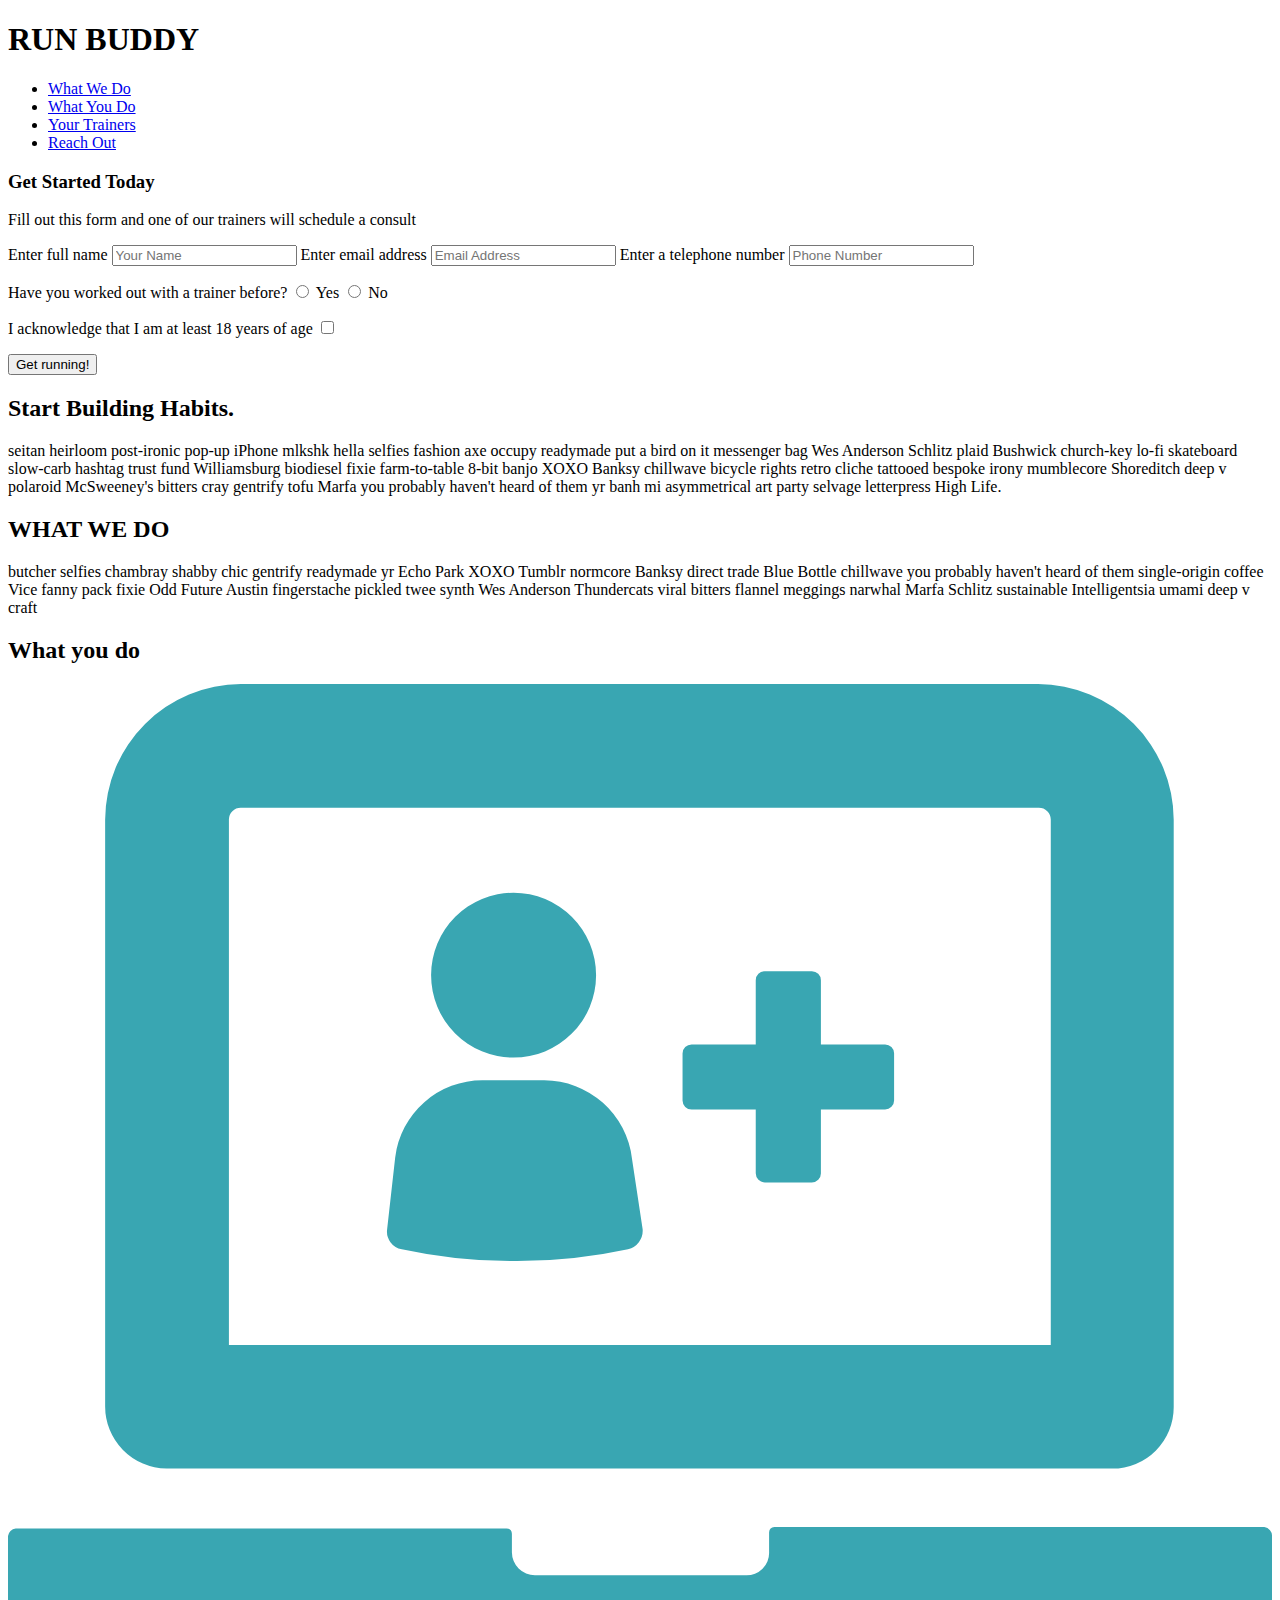
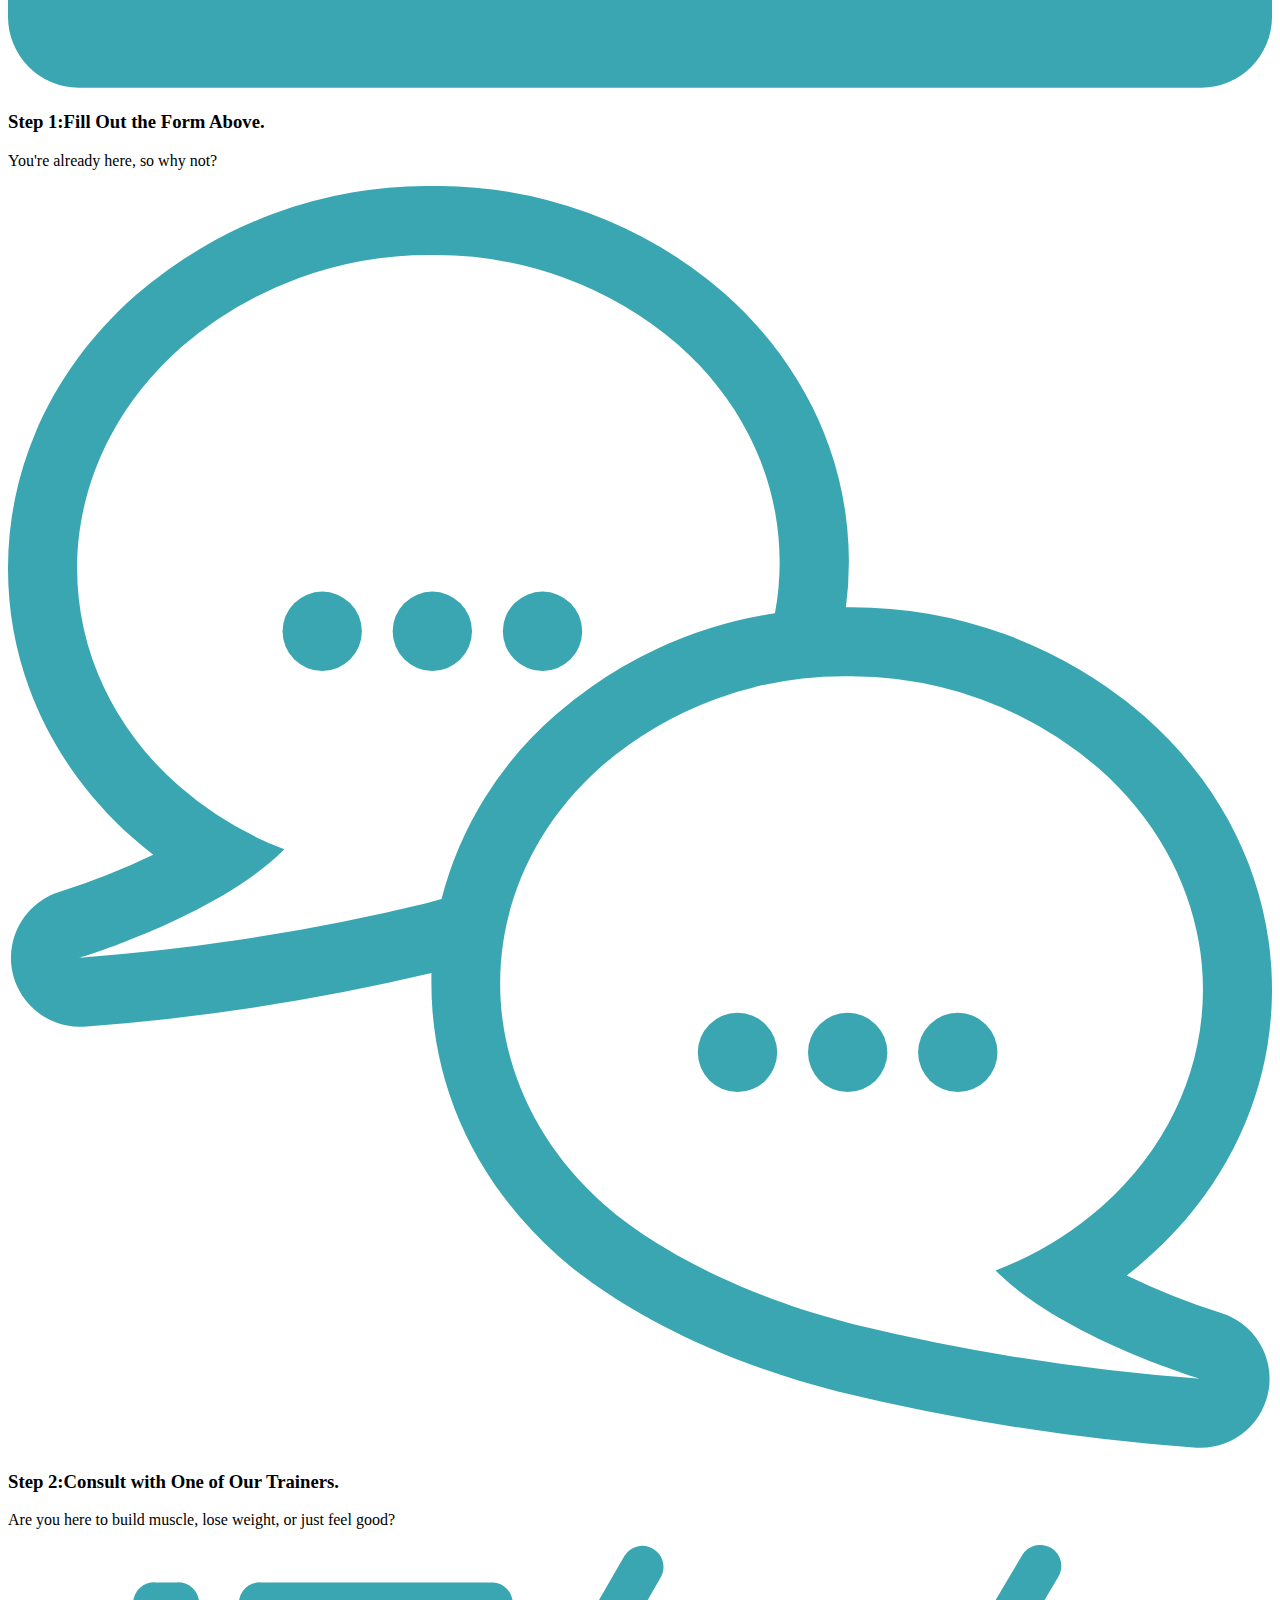
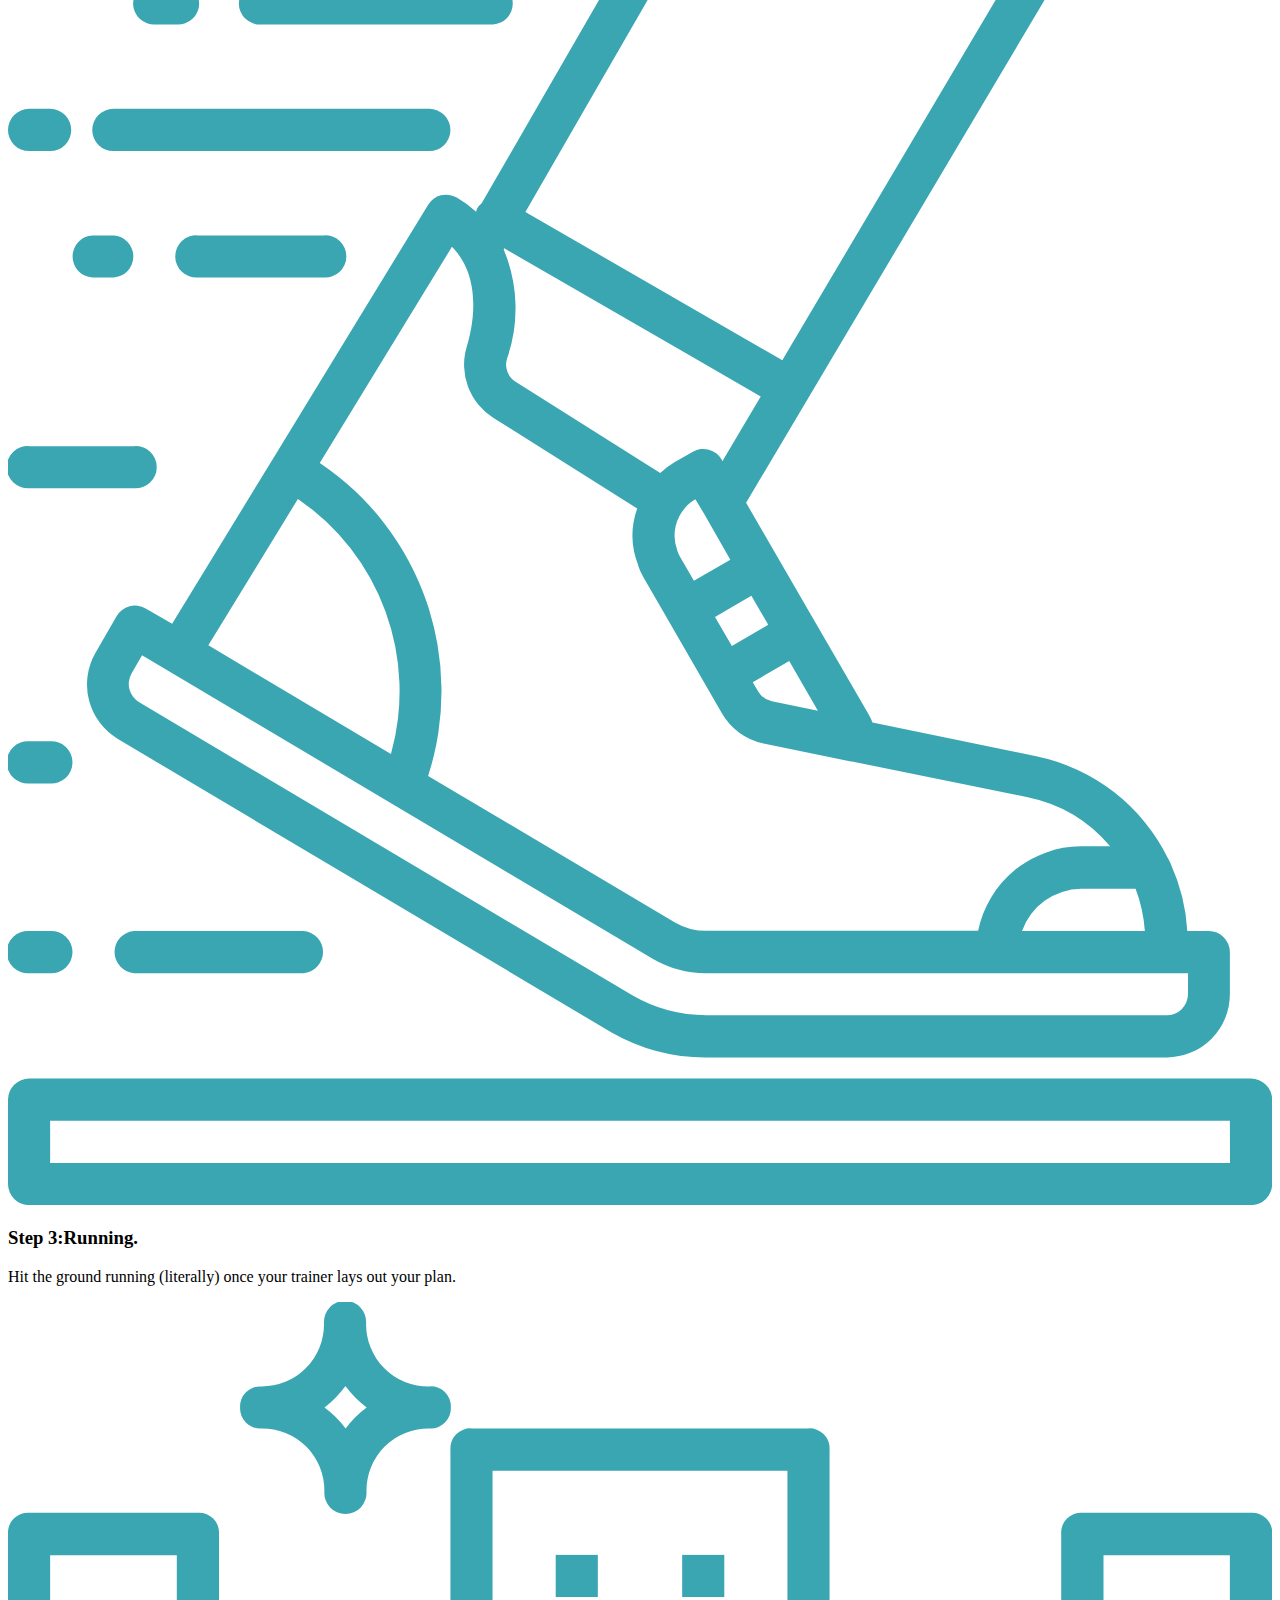
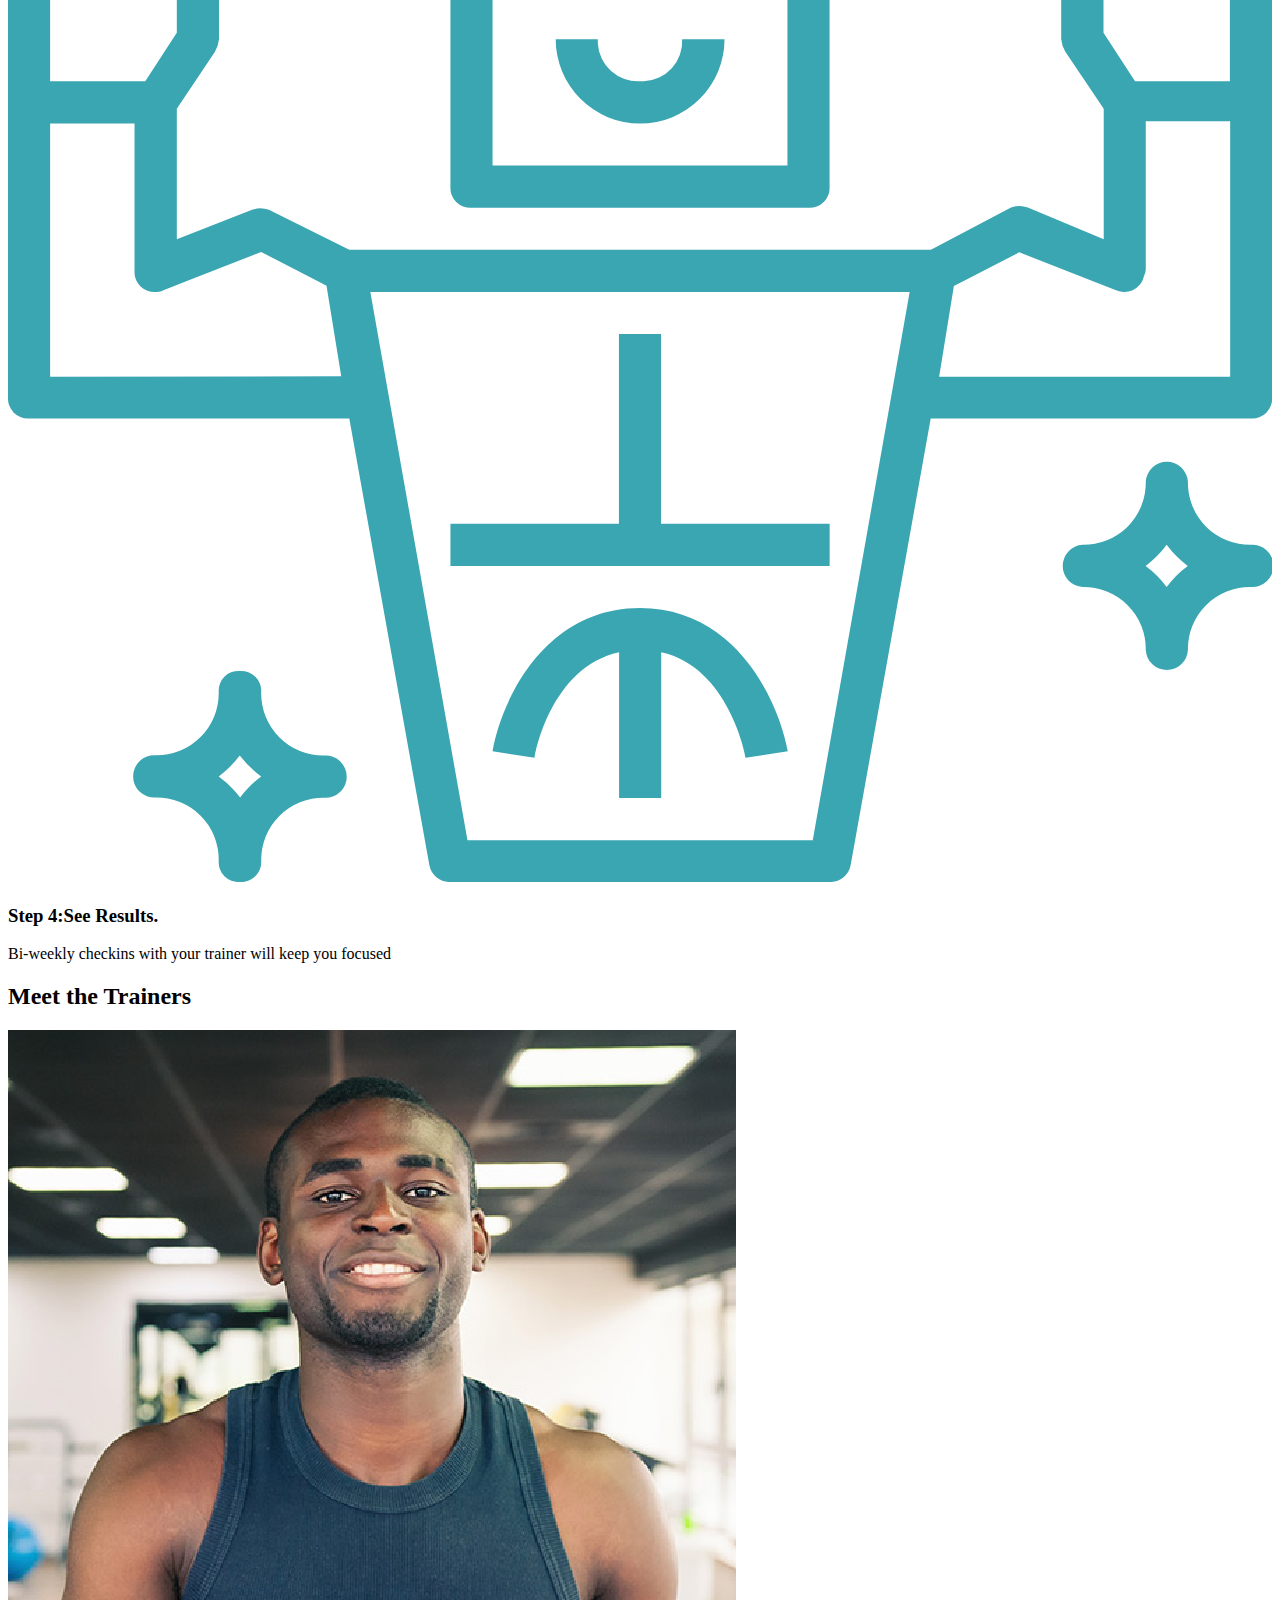
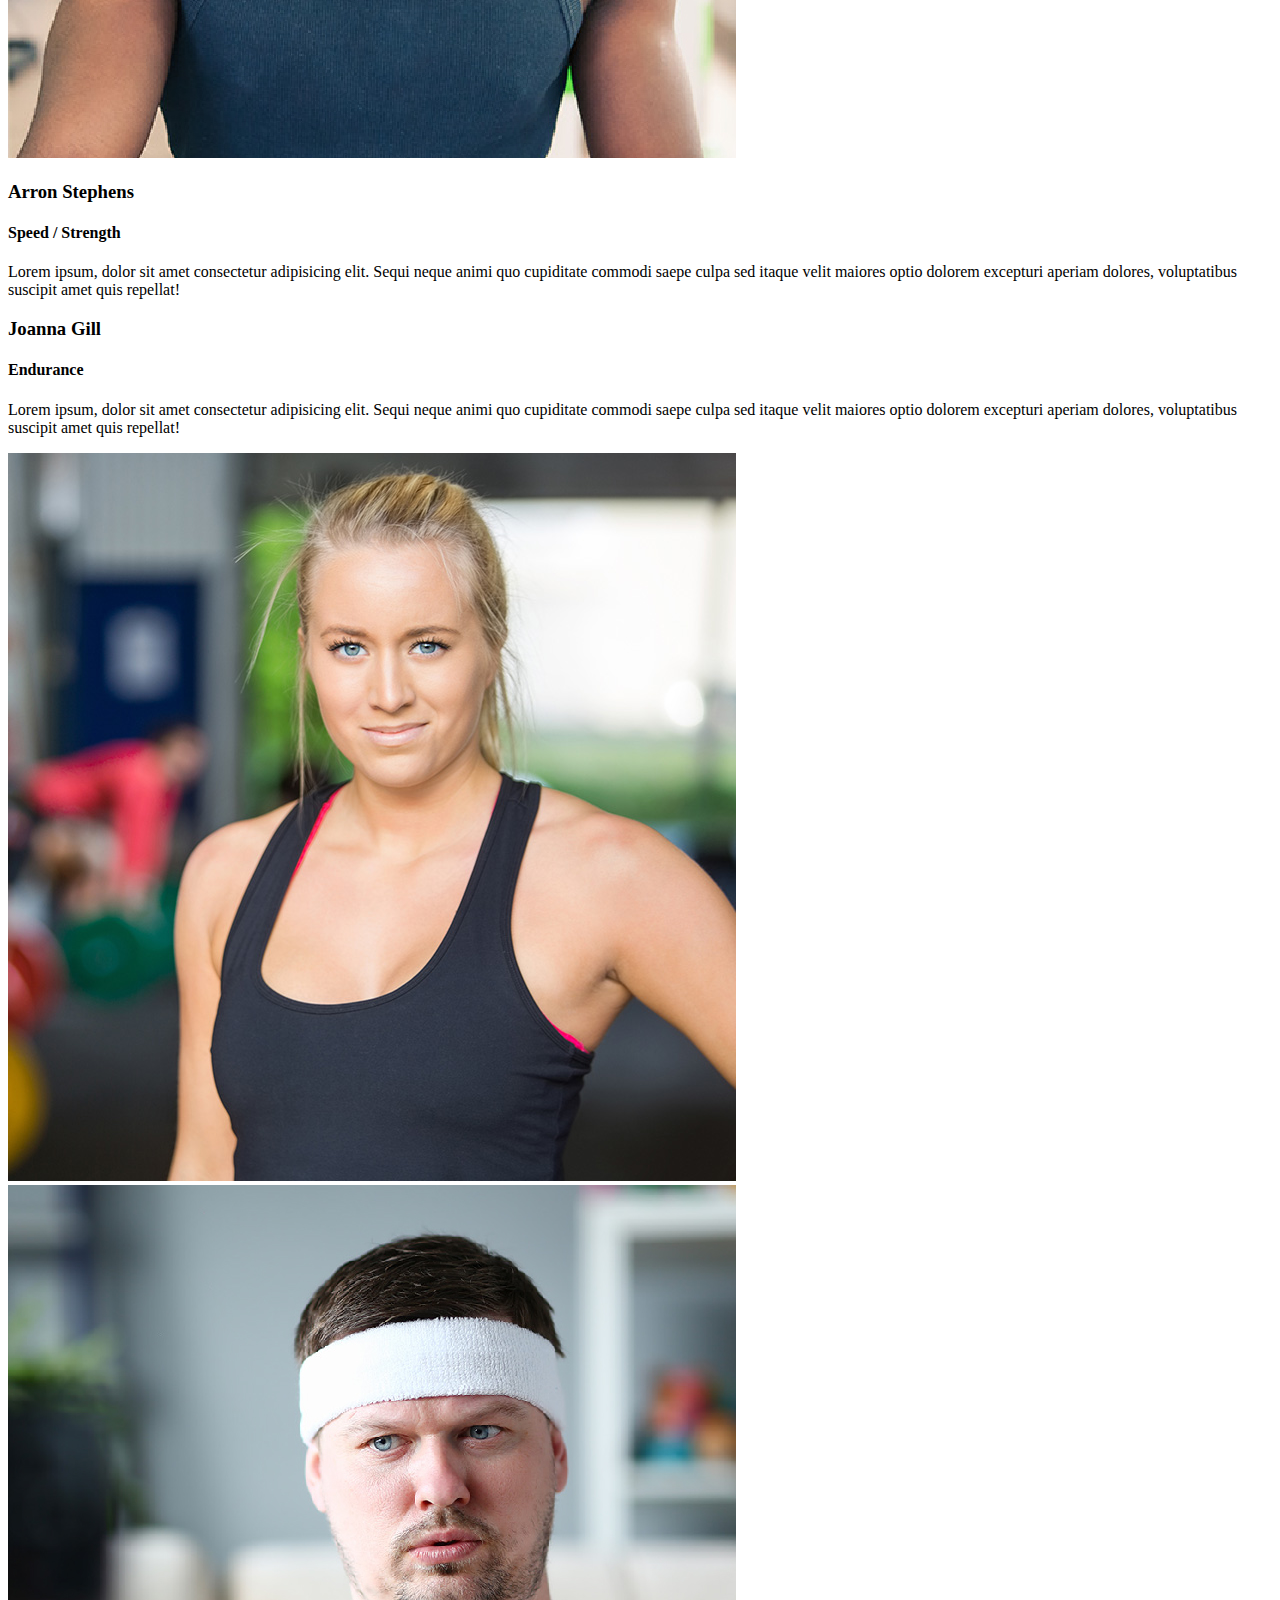
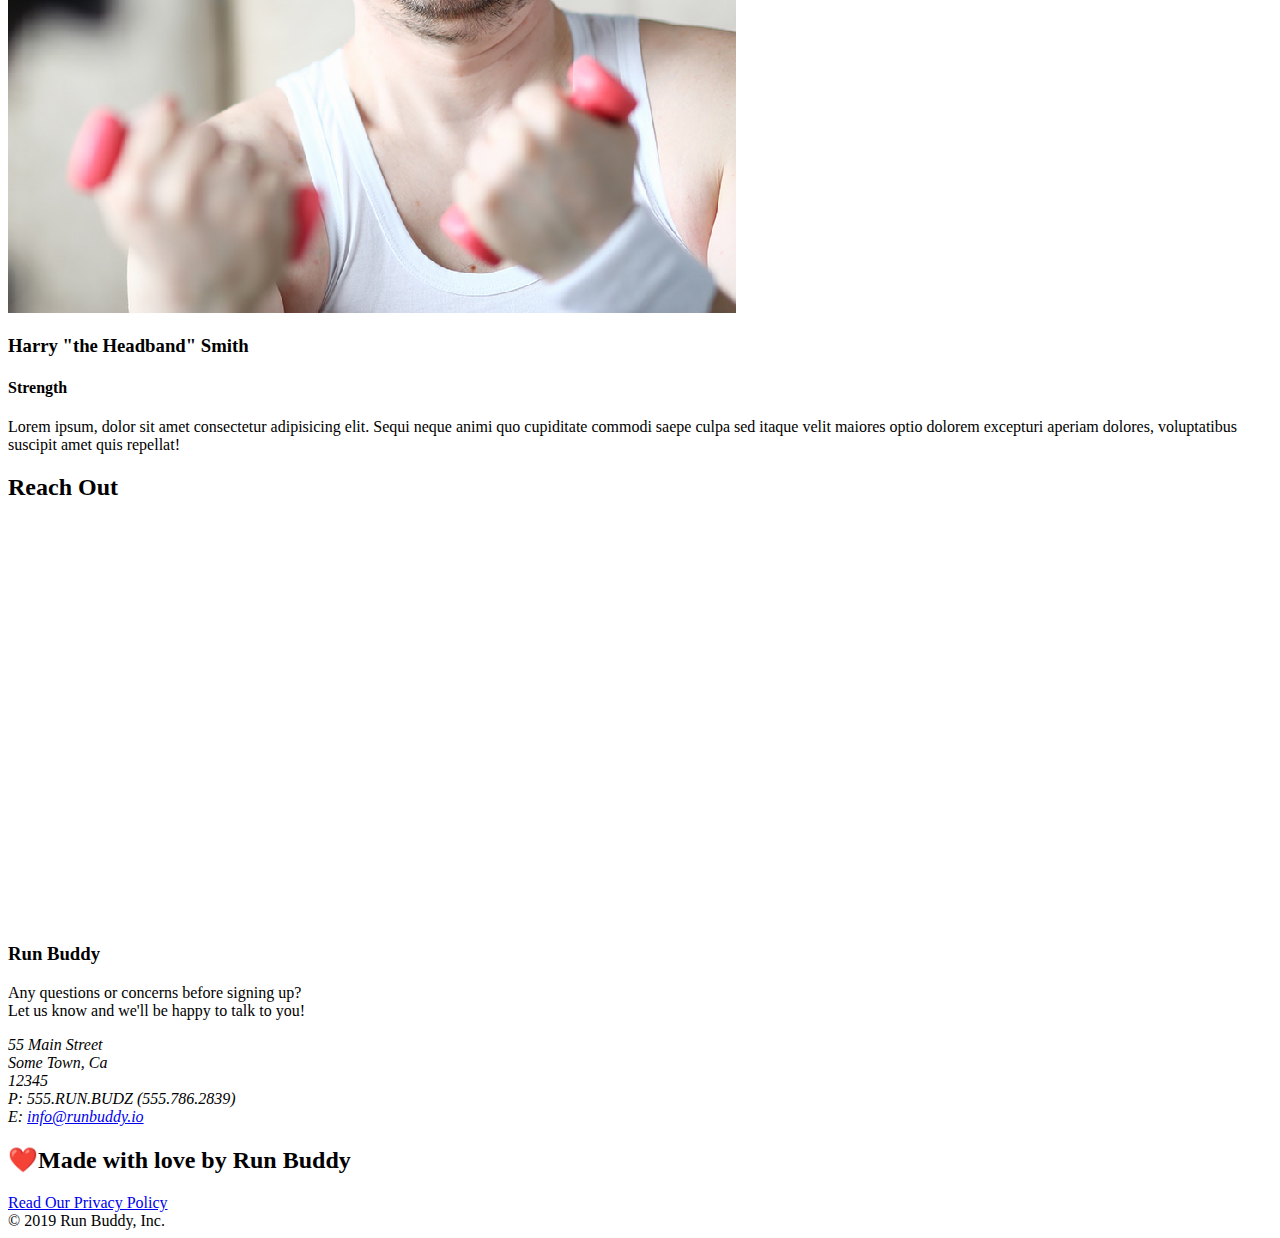
==== index.html @ 74cefae1 "add content to hero, replace image" ====
<!DOCTYPE html>
<html lang="en">
<head>
<meta charset="UTF-8"/>
<title>RUN BUDDY</title>

<link rel="stylesheet" href=/Users/alinguyen/Desktop/projects/run-buddy/assets/css/style.css>

</head>

<body>

<!--navigation-->
<header>
     <h1 a href="/">RUN BUDDY</a>
    
    </h1>

    <nav>
        <ul>
          <li>
            <a href="#what-we-do">What We Do</a>
          </li>
          <li>
            <a href="#what-you-do">What You Do</a>
          </li>
          <li>
            <a href="#your-trainers">Your Trainers</a>
          </li>
          <li>
            <a href="#reach-out">Reach Out</a>
          </li>
        </ul>
      </nav>

</header>
<!--end navigation-->

<!--hero/jumbotron-->
<section class="hero">
    <div class="hero-form">
        <h3>Get Started Today</h3>
        <p>Fill out this form and one of our trainers will schedule a consult</p>
        <!--Add form element-->
        <form>
            <label for="name">Enter full name</label>
            <input type="text" placeholder="Your Name" name="name" id="name" class="form-input">

            <label for="email">Enter email address</label>
            <input type="email" placeholder="Email Address" name="email" id="email" class="form-input">
            
            <label for="phone">Enter a telephone number</label>
            <input type="tel" placeholder="Phone Number" name="phone" id="phone" class="form-input">

        <p>
            Have you worked out with a trainer before?
            <input type="radio" name="trainer-confirm" id="trainer-yes"/>
            <label for="trainer-yes">Yes</label>
            <input type="radio" name="trainer-confirm" id="trainer-no">
            <label for="trainer-no">No</label>
        </p>

        <p>
            <label for="checkbox">I acknowledge that I am at least 18 years of age </label>
            <input type="checkbox" name= "age-confirm" id="checkbox"/>

        </p>

        <button type="submit">
            Get running!
         </button>

        </form>
    </div>

    <div class="hero-cta">
      <h2>Start Building Habits.</h2>
      <p>
        seitan heirloom post-ironic pop-up iPhone mlkshk hella selfies fashion axe occupy readymade put a bird on it
        messenger bag Wes Anderson Schlitz plaid Bushwick church-key lo-fi skateboard slow-carb hashtag trust fund
        Williamsburg biodiesel fixie farm-to-table 8-bit banjo XOXO Banksy chillwave bicycle rights retro cliche
        tattooed bespoke irony mumblecore Shoreditch deep v polaroid McSweeney's bitters cray gentrify tofu Marfa you
        probably haven't heard of them yr banh mi asymmetrical art party selvage letterpress High Life. 
      </p>
    </div>
</section>

<!--what we do section-->
<section id="what-we-do" class="intro">
    <h2 class="section-title primary-border"> WHAT WE DO</h2>
    <p>
        butcher selfies chambray shabby chic gentrify readymade yr Echo Park XOXO Tumblr normcore Banksy direct trade Blue Bottle chillwave you probably haven't heard of them single-origin coffee Vice fanny pack fixie Odd Future Austin fingerstache pickled twee synth Wes Anderson Thundercats viral bitters flannel meggings narwhal Marfa Schlitz sustainable Intelligentsia umami deep v craft
    </p>
 </section>


<!--what you do section-->
<section id="what-you-do" class="steps">
    <h2 class="section-title secondary border">What you do</h2>

    <div>
        <img src="./assets/images/step-1.svg" alt=""/>
        <h3>Step 1:<span>Fill Out the Form Above.</span></h3>
        <p>You're already here, so why not?</p>
      </div>
    
      <div>
          <img src="./assets/images/step-2.svg" alt=""/>
        <h3>Step 2:<span>Consult with One of Our Trainers.</span></h3>
        <p>Are you here to build muscle, lose weight, or just feel good?</p>
      </div>
    
      <div>
          <img src="./assets/images/step-3.svg" alt=""/>
        <h3>Step 3:<span>Running.</span></h3>
        <p>Hit the ground running (literally) once your trainer lays out your plan.</p>
      </div>
    
      <div>
          <img src="./assets/images/step-4.svg" alt=""/>
        <h3>Step 4:<span>See Results.</span></h3>
        <p>Bi-weekly checkins with your trainer will keep you focused</p>
      </div>

</section>



<!--Meet the trainers section-->
<section id="your-trainers" class="trainers">
    <h2 class="section-title primary-border">
        Meet the Trainers
    </h2>

    <article class="trainer">
        <img src="./assets/images/trainer-1.jpg" alt="Arron Stephens in his workout clothes, ready to pump iron" />
        <div class="trainer-bio text-left">
            <h3>Arron Stephens</h3>
            <h4>Speed / Strength</h4>
            <p>Lorem ipsum, dolor sit amet consectetur adipisicing elit. Sequi neque animi quo cupiditate commodi saepe culpa sed itaque velit maiores optio dolorem excepturi aperiam dolores, voluptatibus suscipit amet quis repellat!</p>
          </div>
    <!-- second trainer bio -->
<article class="trainer">
    <div class="trainer-bio text-right">
      <h3>Joanna Gill</h3>
      <h4>Endurance</h4>
      <p>
        Lorem ipsum, dolor sit amet consectetur adipisicing elit. Sequi neque animi quo cupiditate commodi saepe culpa sed
        itaque velit maiores optio dolorem excepturi aperiam dolores, voluptatibus suscipit amet quis repellat!
      </p>
    </div>
    <img src="./assets/images/trainer-2.jpg" alt="Joanna Gill cooling off after a workout" />
  </article>
  
  <!-- third trainer bio -->
  <article class="trainer">
    <img src="./assets/images/trainer-3.jpg" alt="Harry Smith wearing a headband and lifting comically small pink weights" />
    <div class="trainer-bio text-left">
      <h3>Harry "the Headband" Smith</h3>
      <h4>Strength</h4>
      <p>
        Lorem ipsum, dolor sit amet consectetur adipisicing elit. Sequi neque animi quo cupiditate commodi saepe culpa sed
        itaque velit maiores optio dolorem excepturi aperiam dolores, voluptatibus suscipit amet quis repellat!
      </p>
    </div>
  </article>


</section>



<!--reach out section -->
<section id="reach-out" class="contact">
    <h2 class="section-title secondary-border">
      Reach Out
    </h2>
    
   <div class="contact-info">
    <iframe
    src="https://www.google.com/maps/embed?pb=!1m14!1m12!1m3!1d12182.30520634488!2d-74.0652613!3d40.2407219!2m3!1f0!2f0!3f0!3m2!1i1024!2i768!4f13.1!5e0!3m2!1sen!2sus!4v1561060983193!5m2!1sen!2sus"
    frameborder="0"
    height="400"
    width="400"
    style="border:0"
    allowfullscreen
  >
  </iframe>


   </div>

   <div>
    <h3>Run Buddy</h3>
    <p>
      Any questions or concerns before signing up?
      <br />
      Let us know and we'll be happy to talk to you!
    </p>
    <address>
      55 Main Street <br/>
      Some Town, Ca <br/>
      12345<br />
      P: 555.RUN.BUDZ (555.786.2839)<br/>
      E: <a href="mailto:info@runbuddy.io">info@runbuddy.io</a>
    </address>
  </div>
</section>



<!--footer-->
<footer>
    <h2>❤️Made with love by Run Buddy</h2>
    <div>
        <a href="#">Read Our Privacy Policy</a><br />
        &copy; 2019 Run Buddy, Inc.
    </div>
</footer>

<!--footer end-->
</body>

</html>
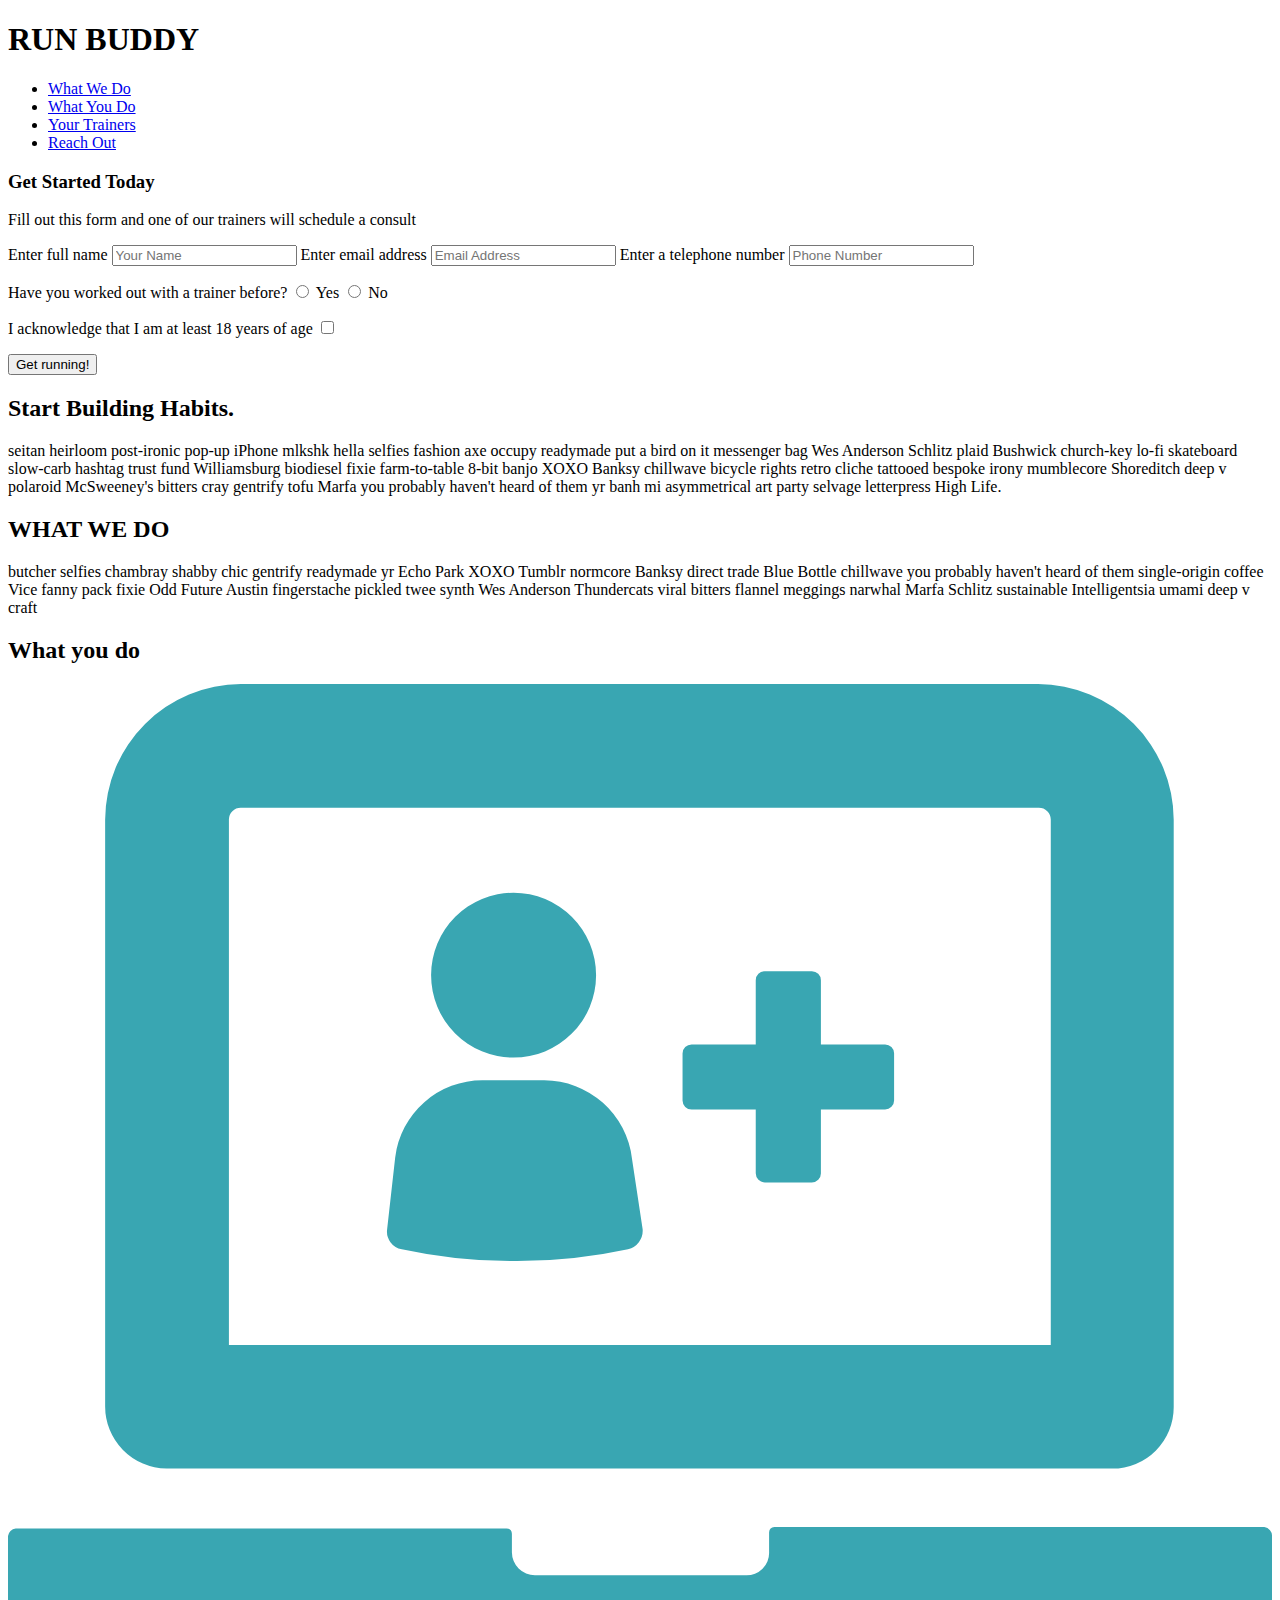
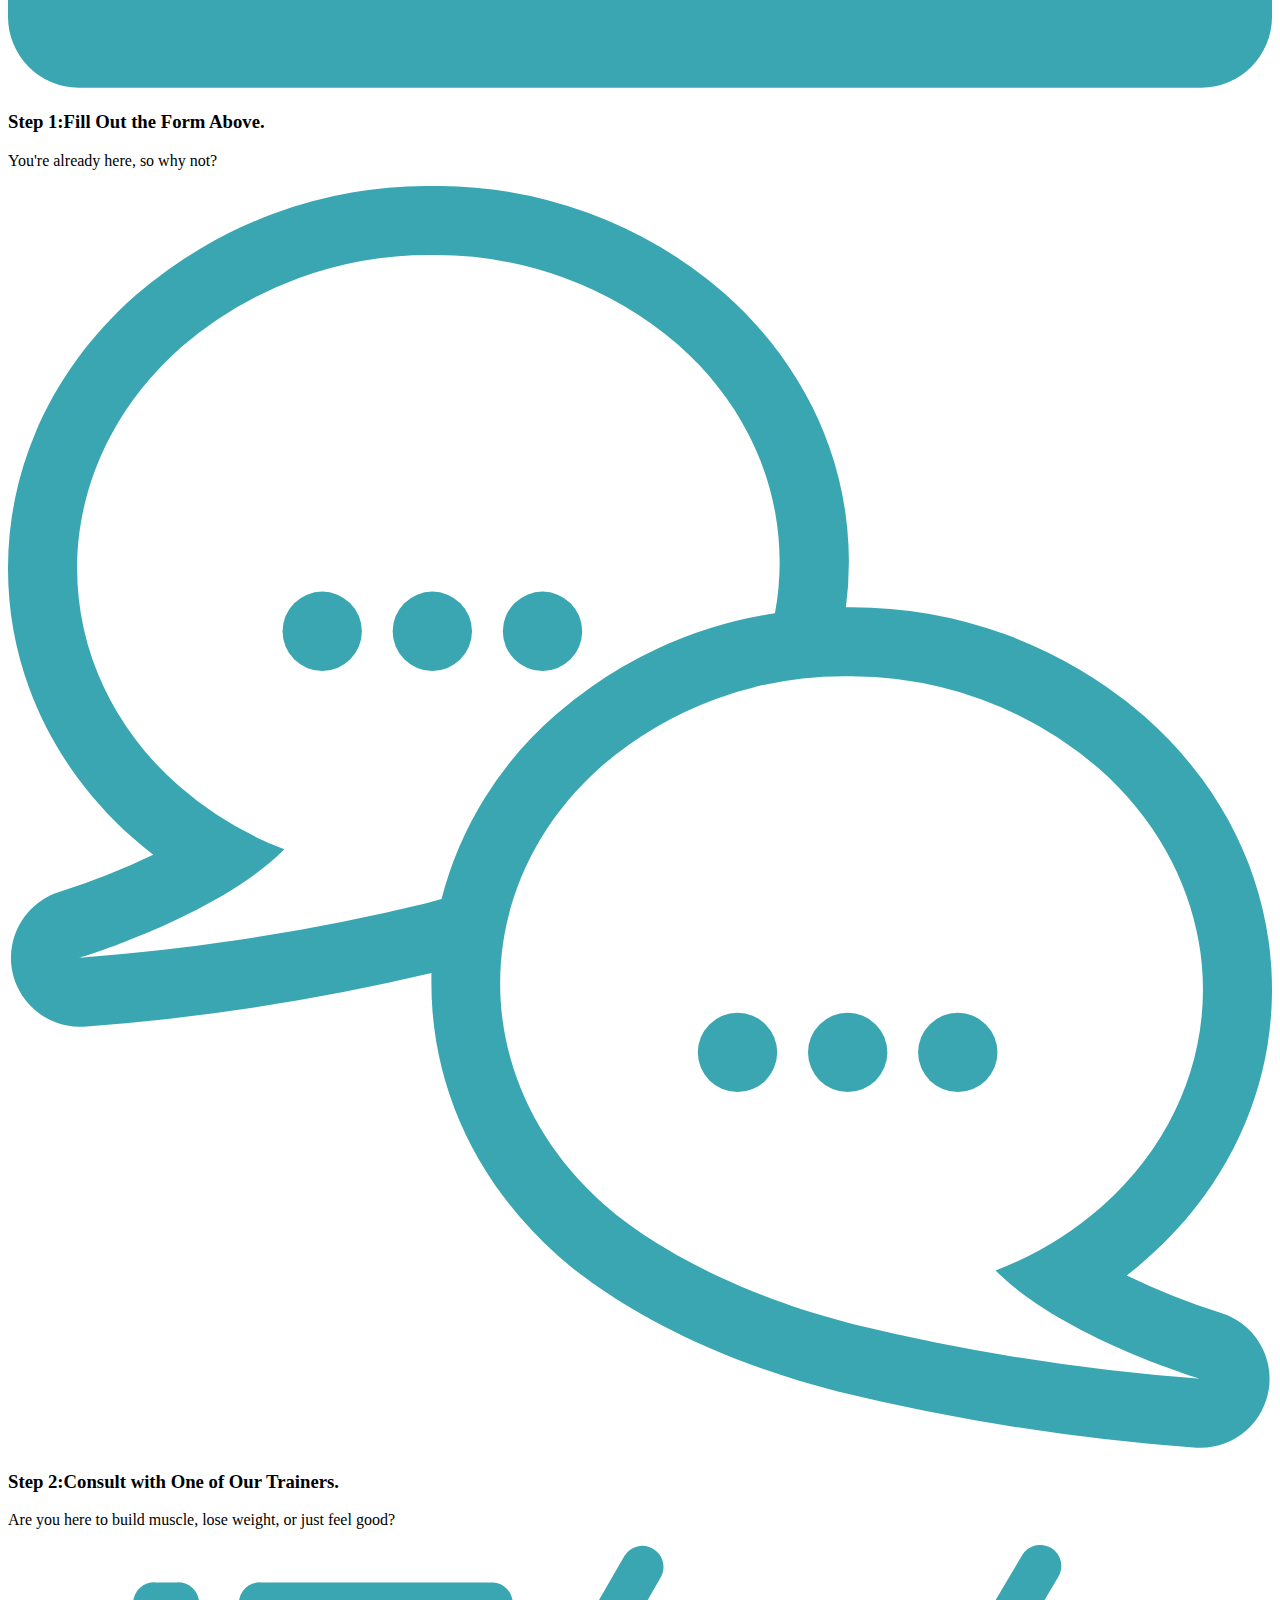
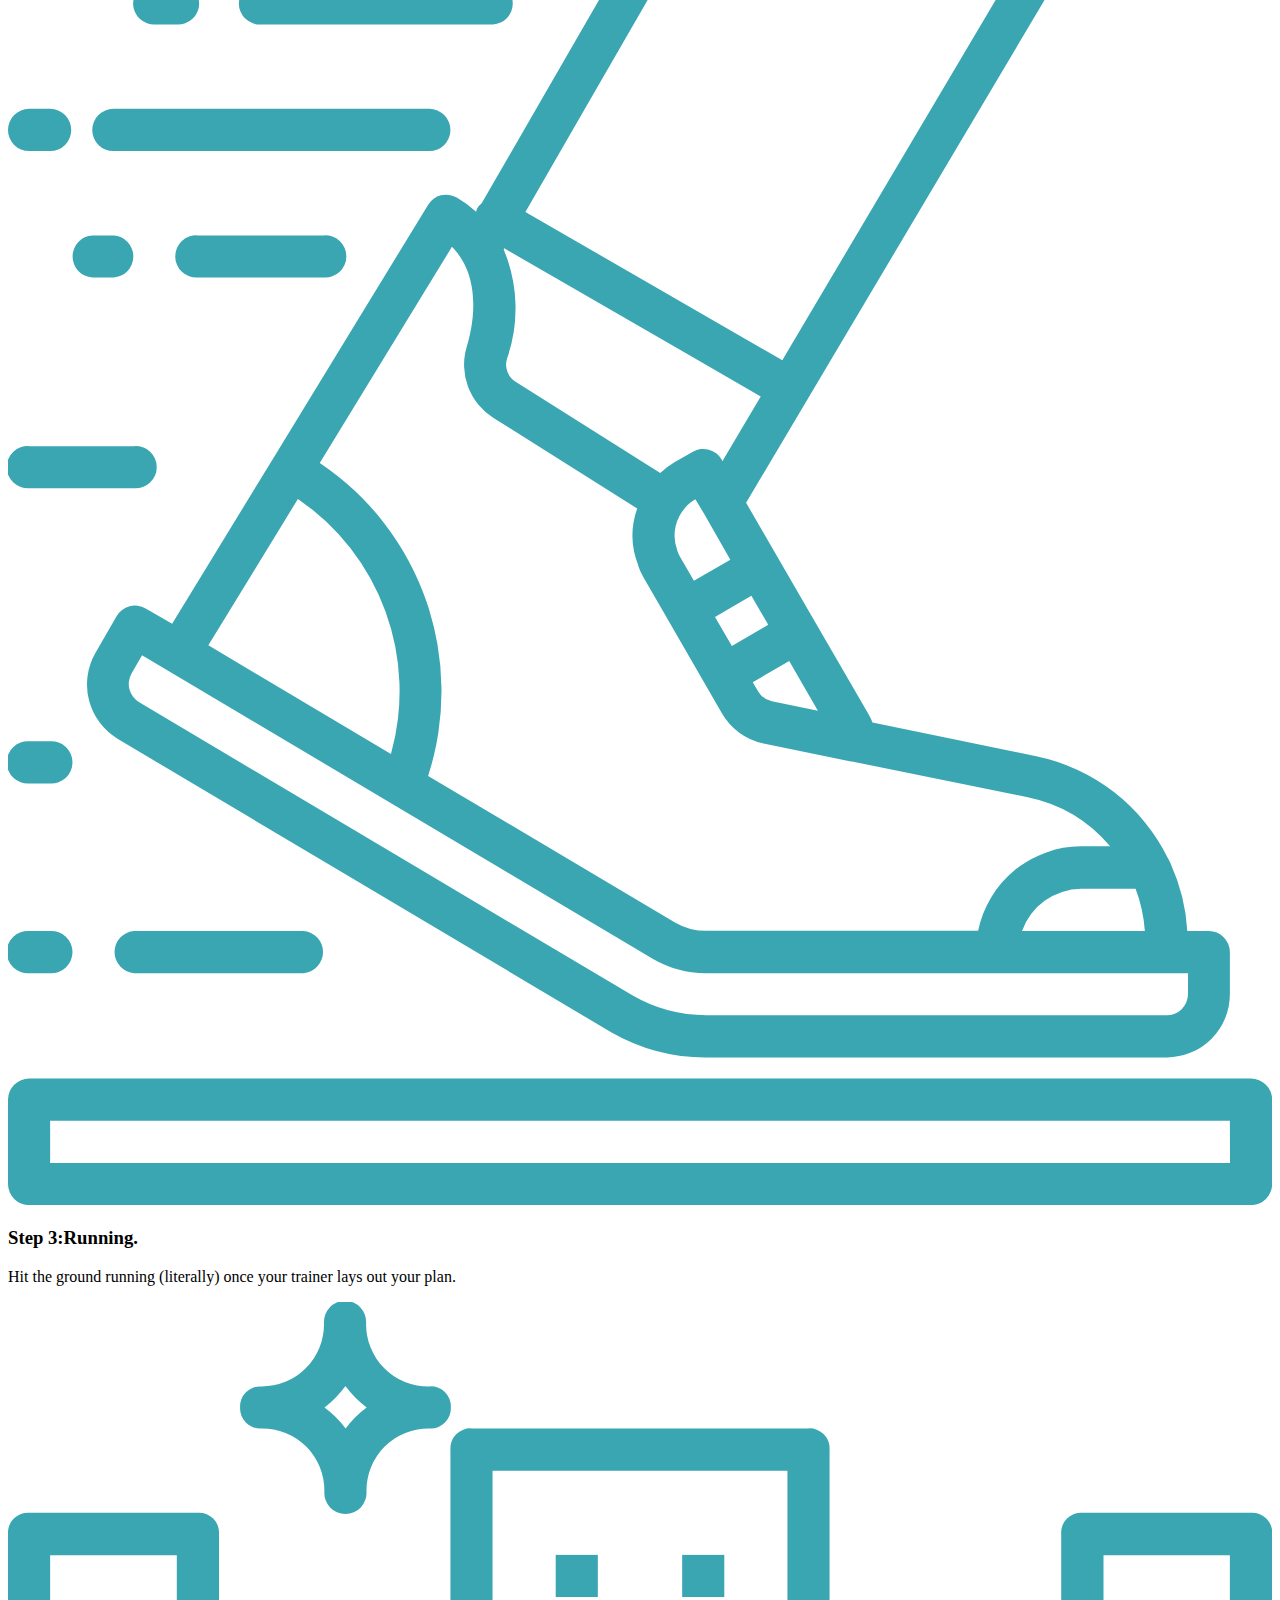
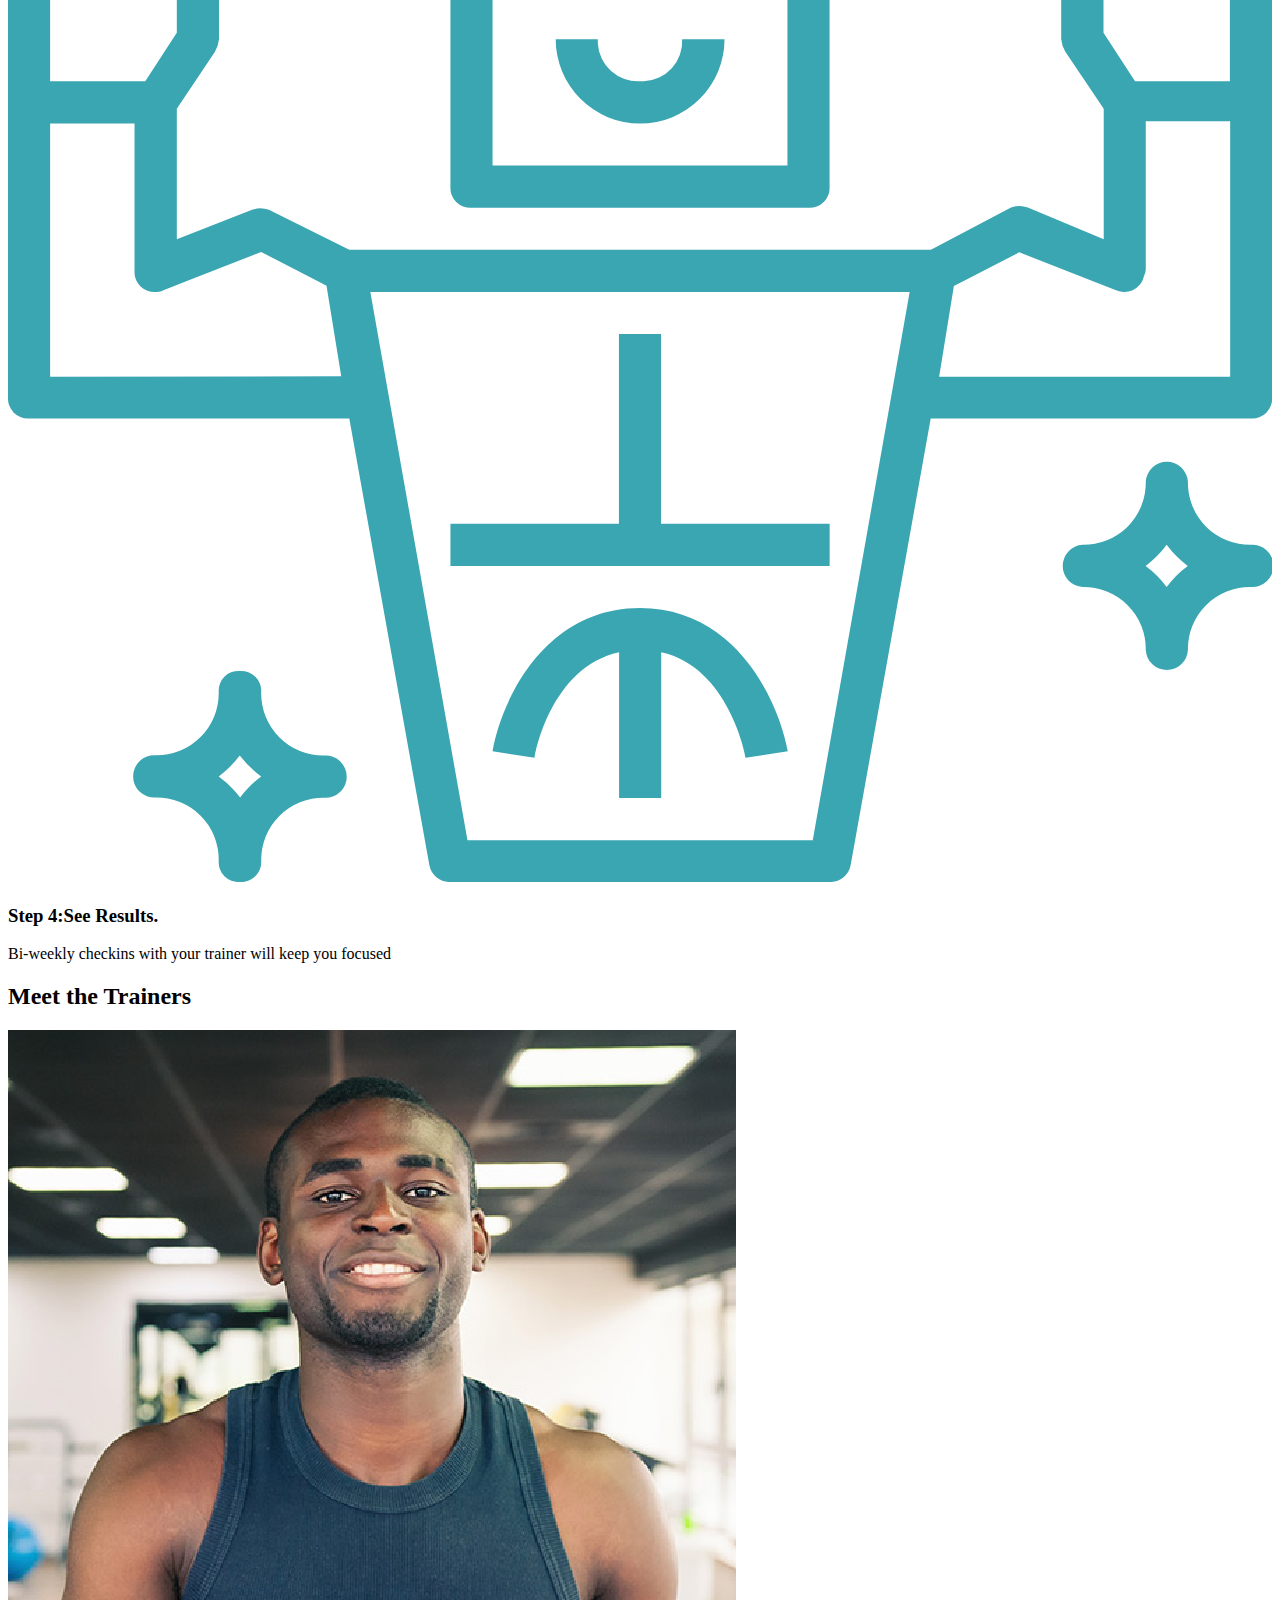
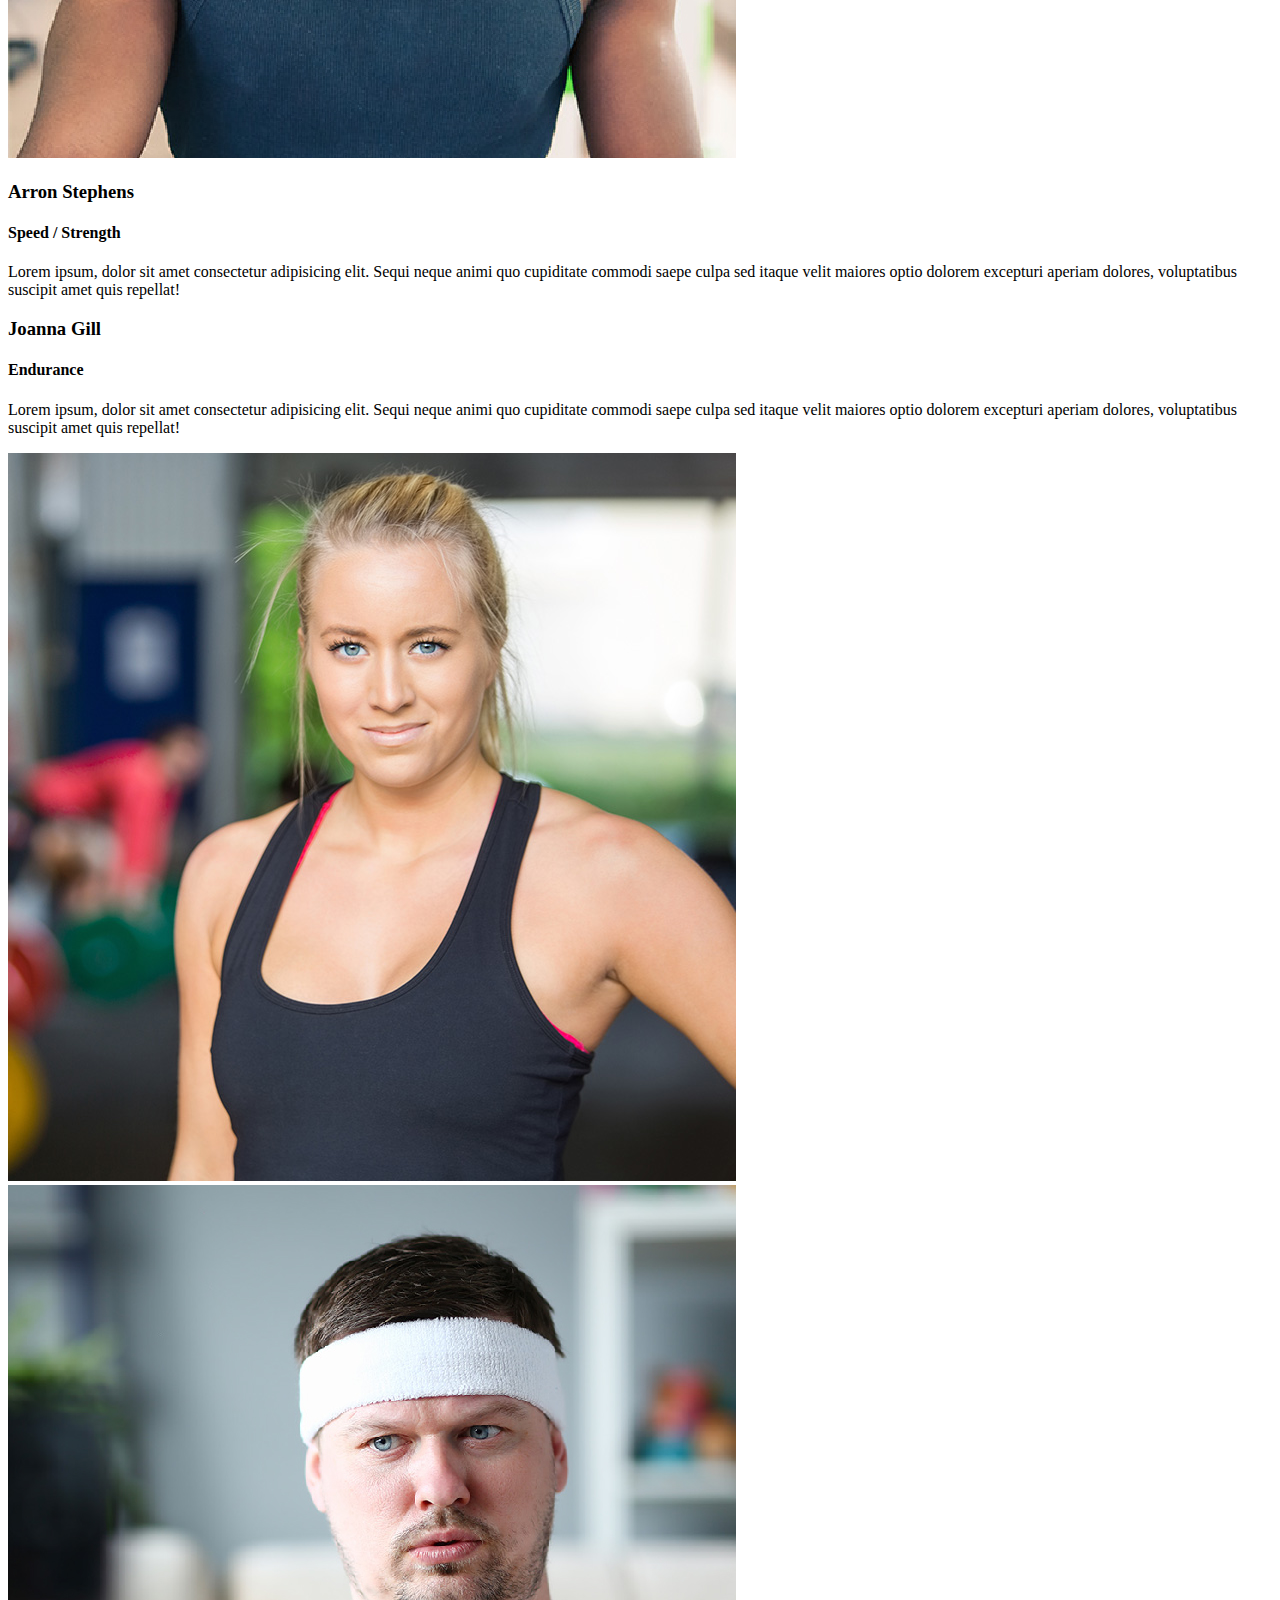
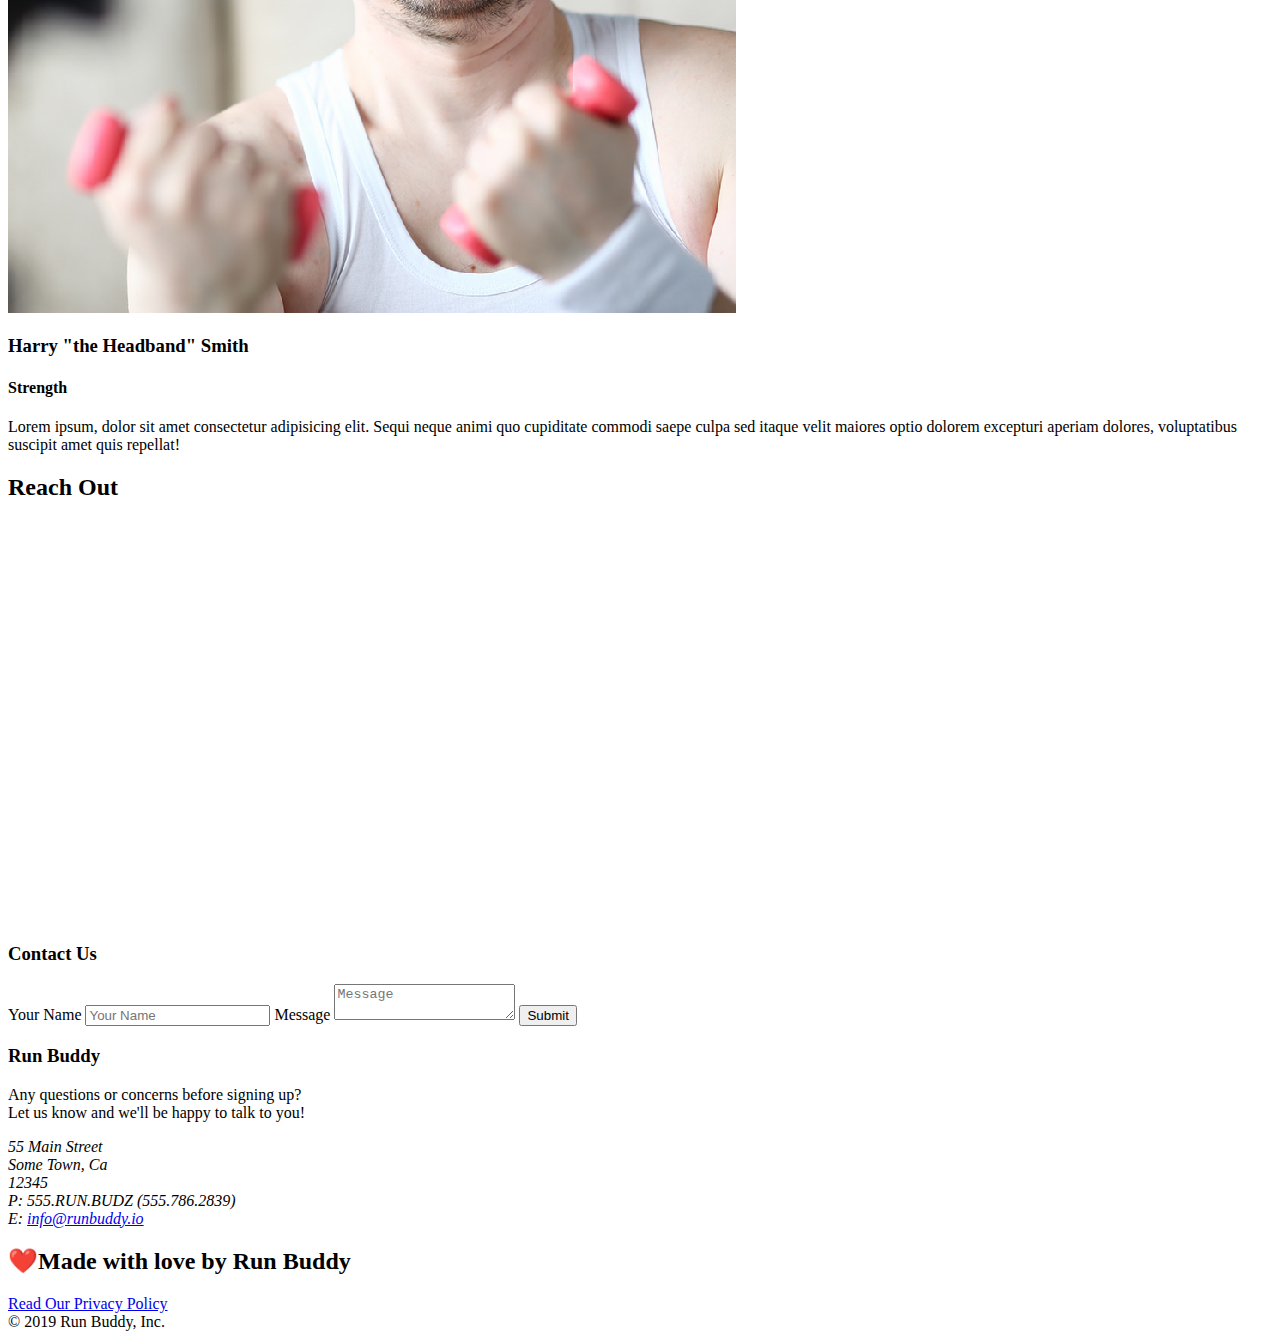
==== commit 47f9e86b: "add contact form" ====
--- a/index.html
+++ b/index.html
@@ -186,7 +186,18 @@
     allowfullscreen
   >
   </iframe>
-
+  <div class="contact-form">
+    <h3>Contact Us</h3>
+    <form>
+      <label for="contact-name">Your Name</label>
+      <input type="text" id="contact-name" placeholder="Your Name" />
+  
+      <label for="contact-message">Message</label>
+      <textarea id="contact-message" placeholder="Message"></textarea>
+  
+      <button type="submit">Submit</button>
+    </form>
+  </div>
 
    </div>
 
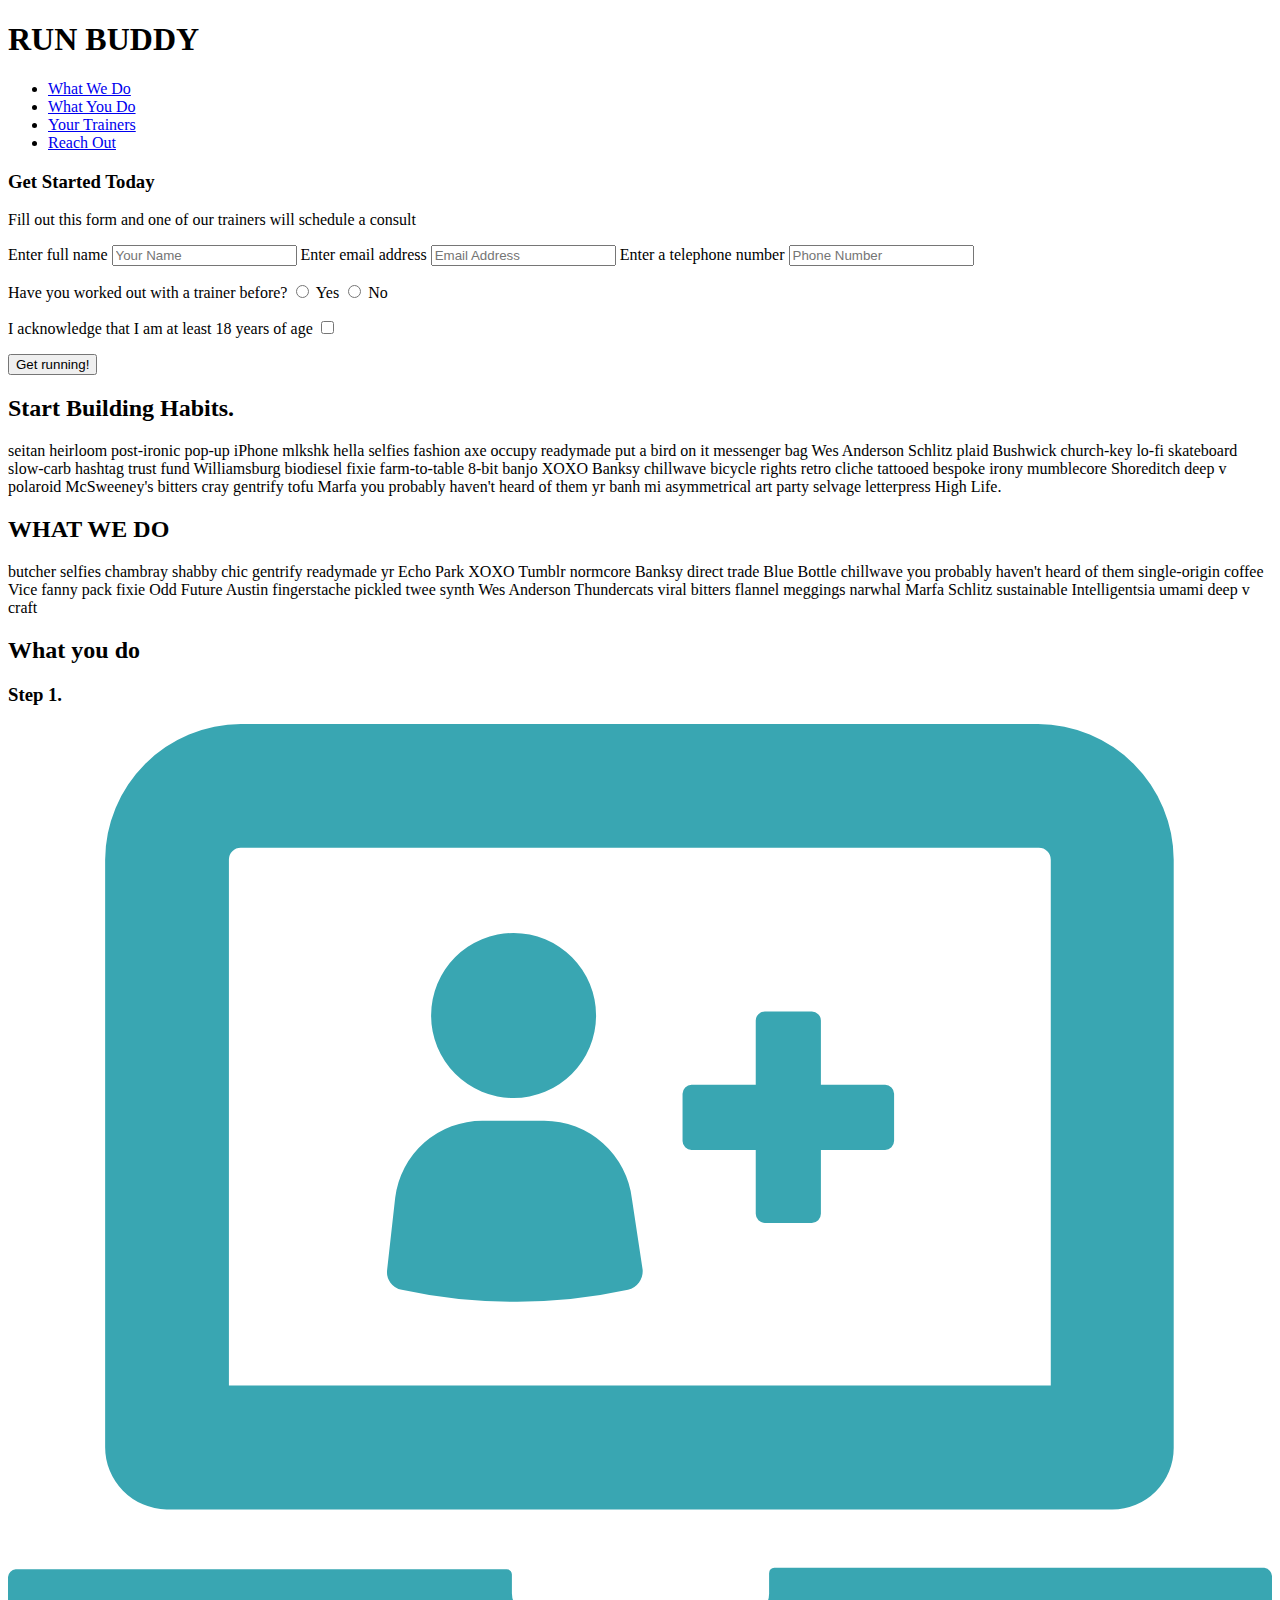
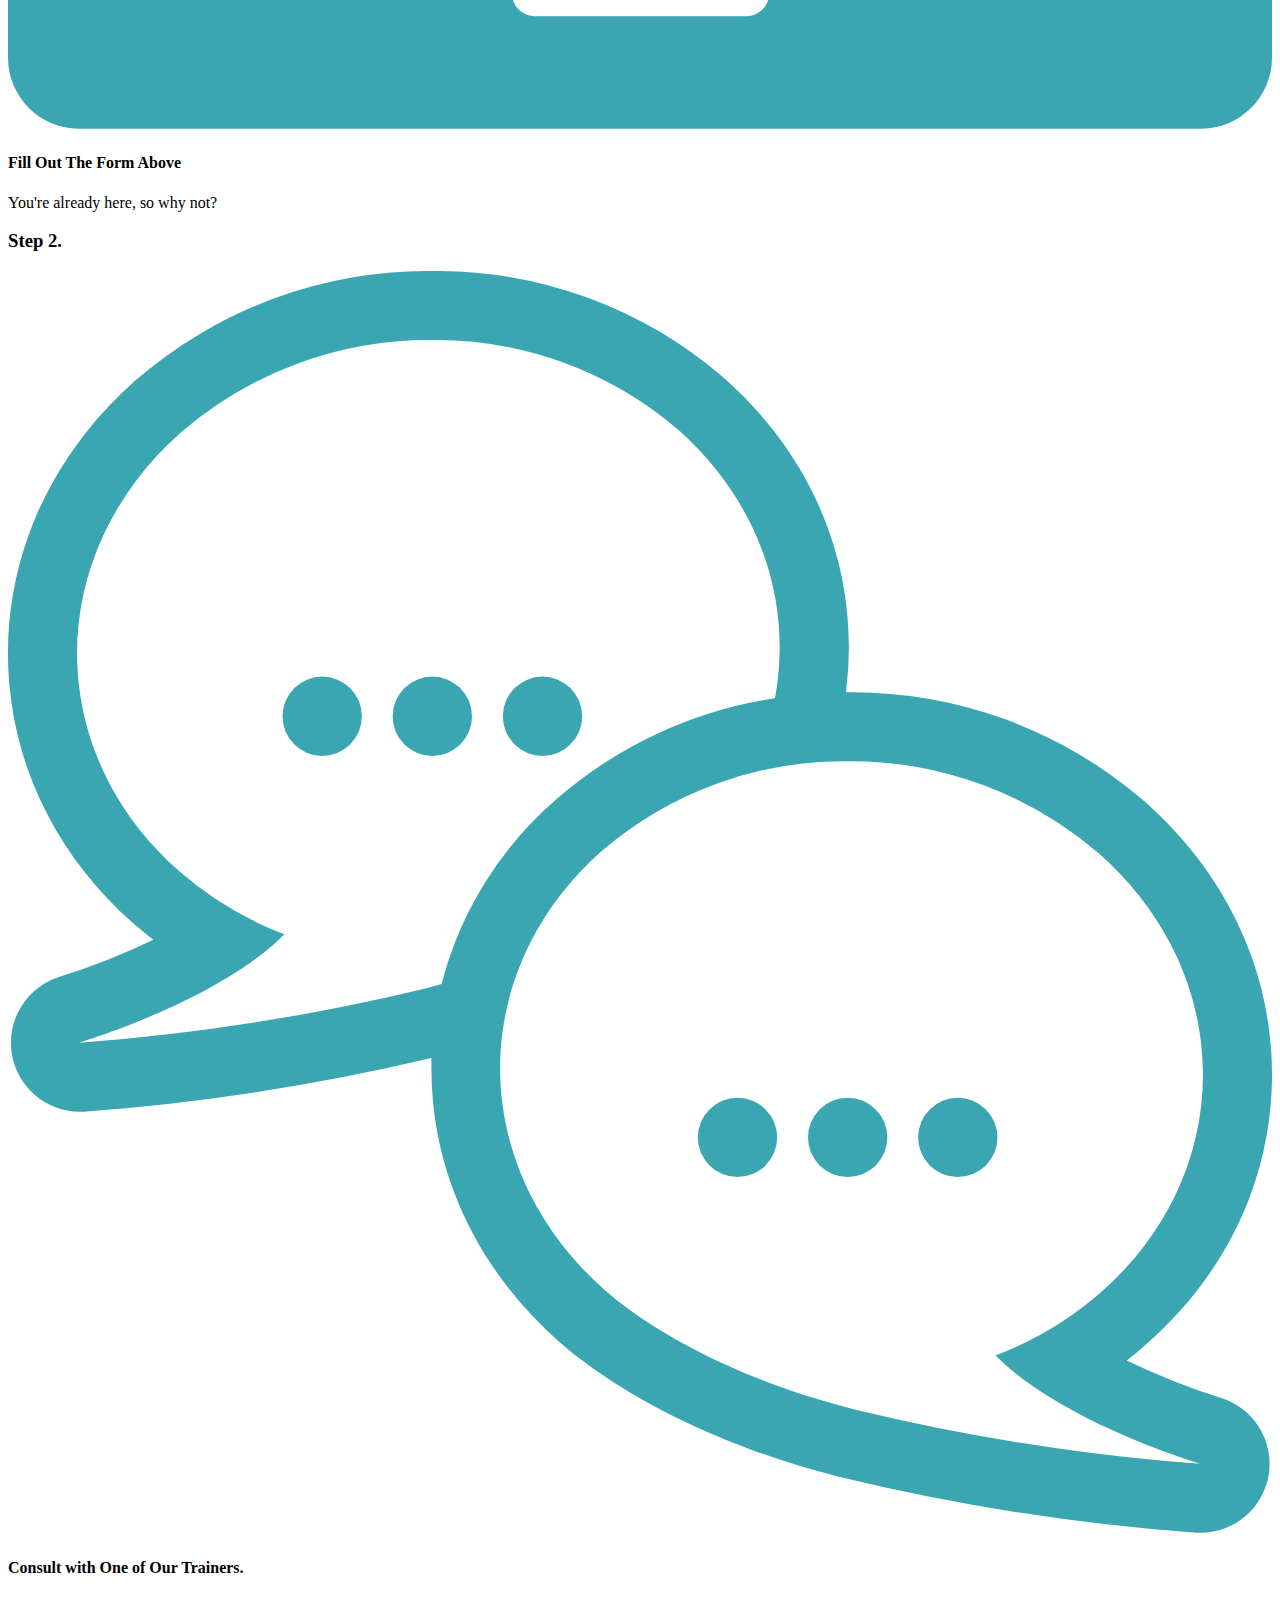
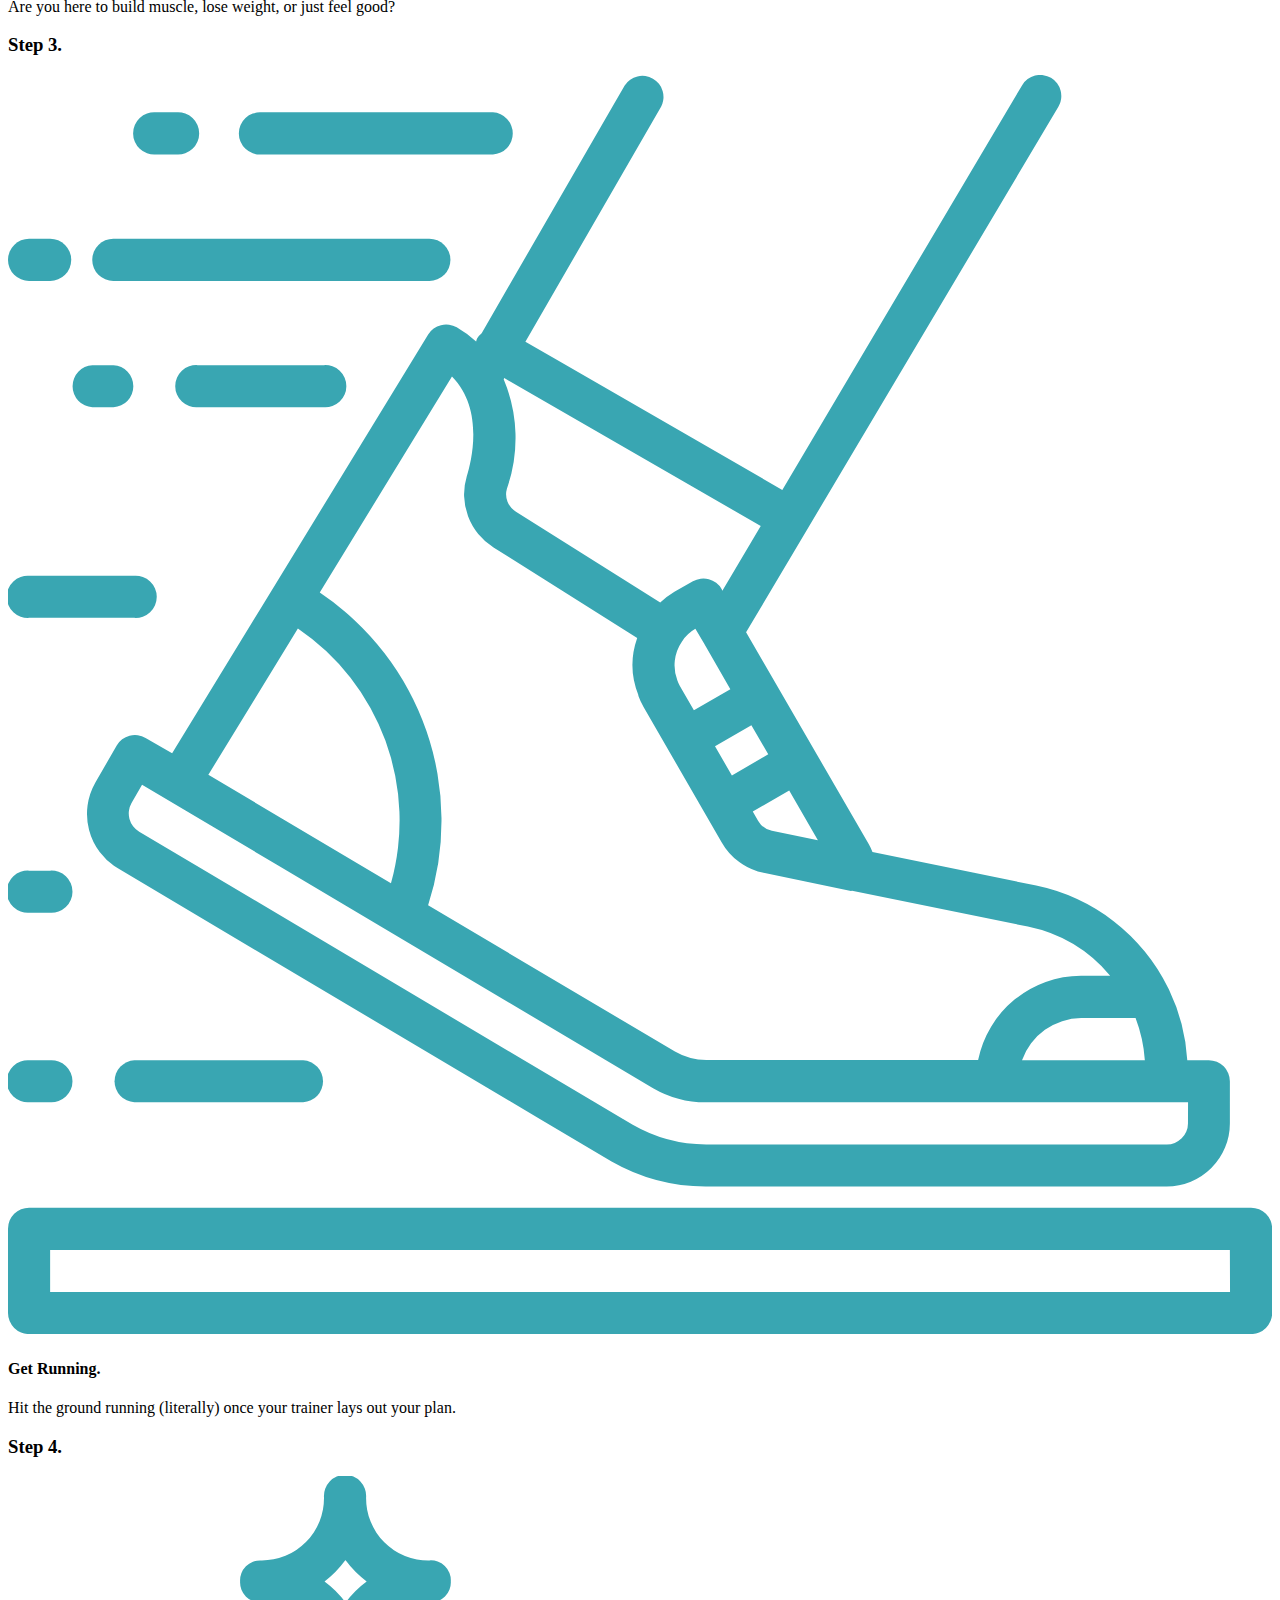
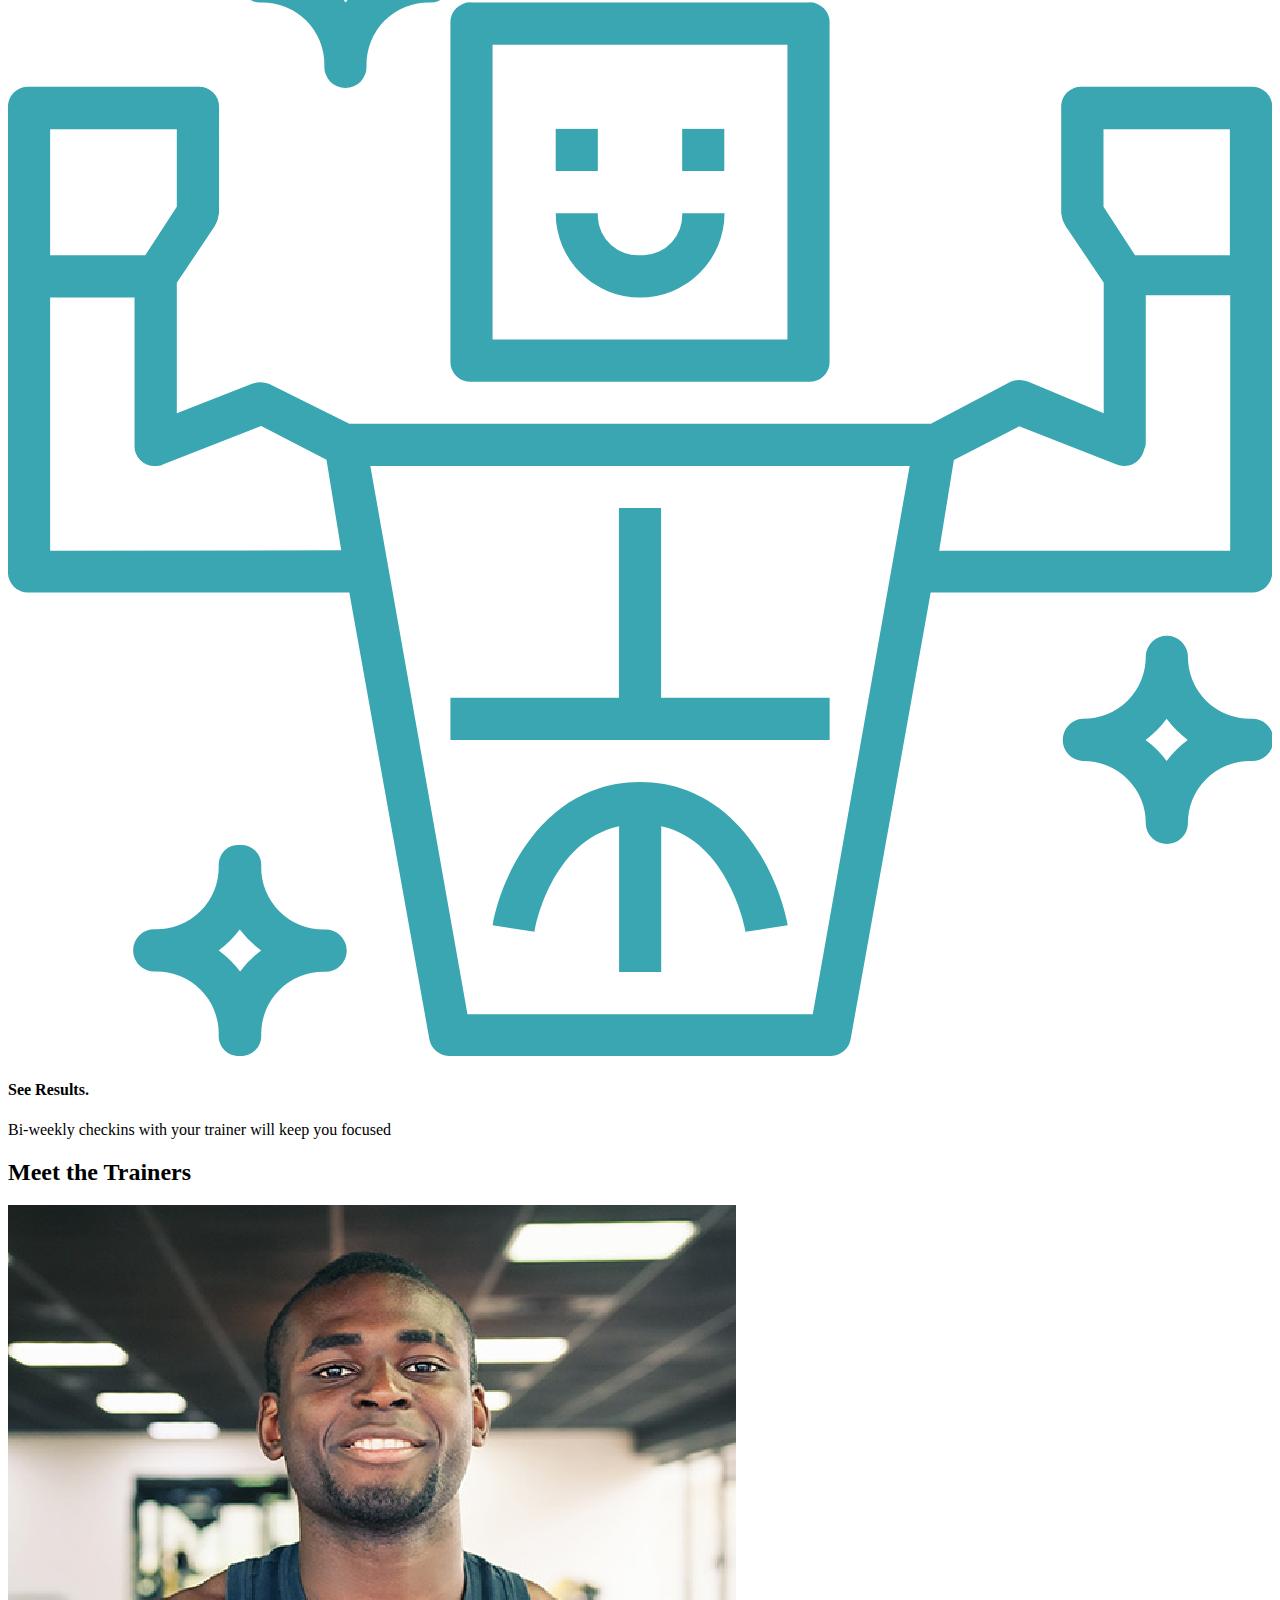
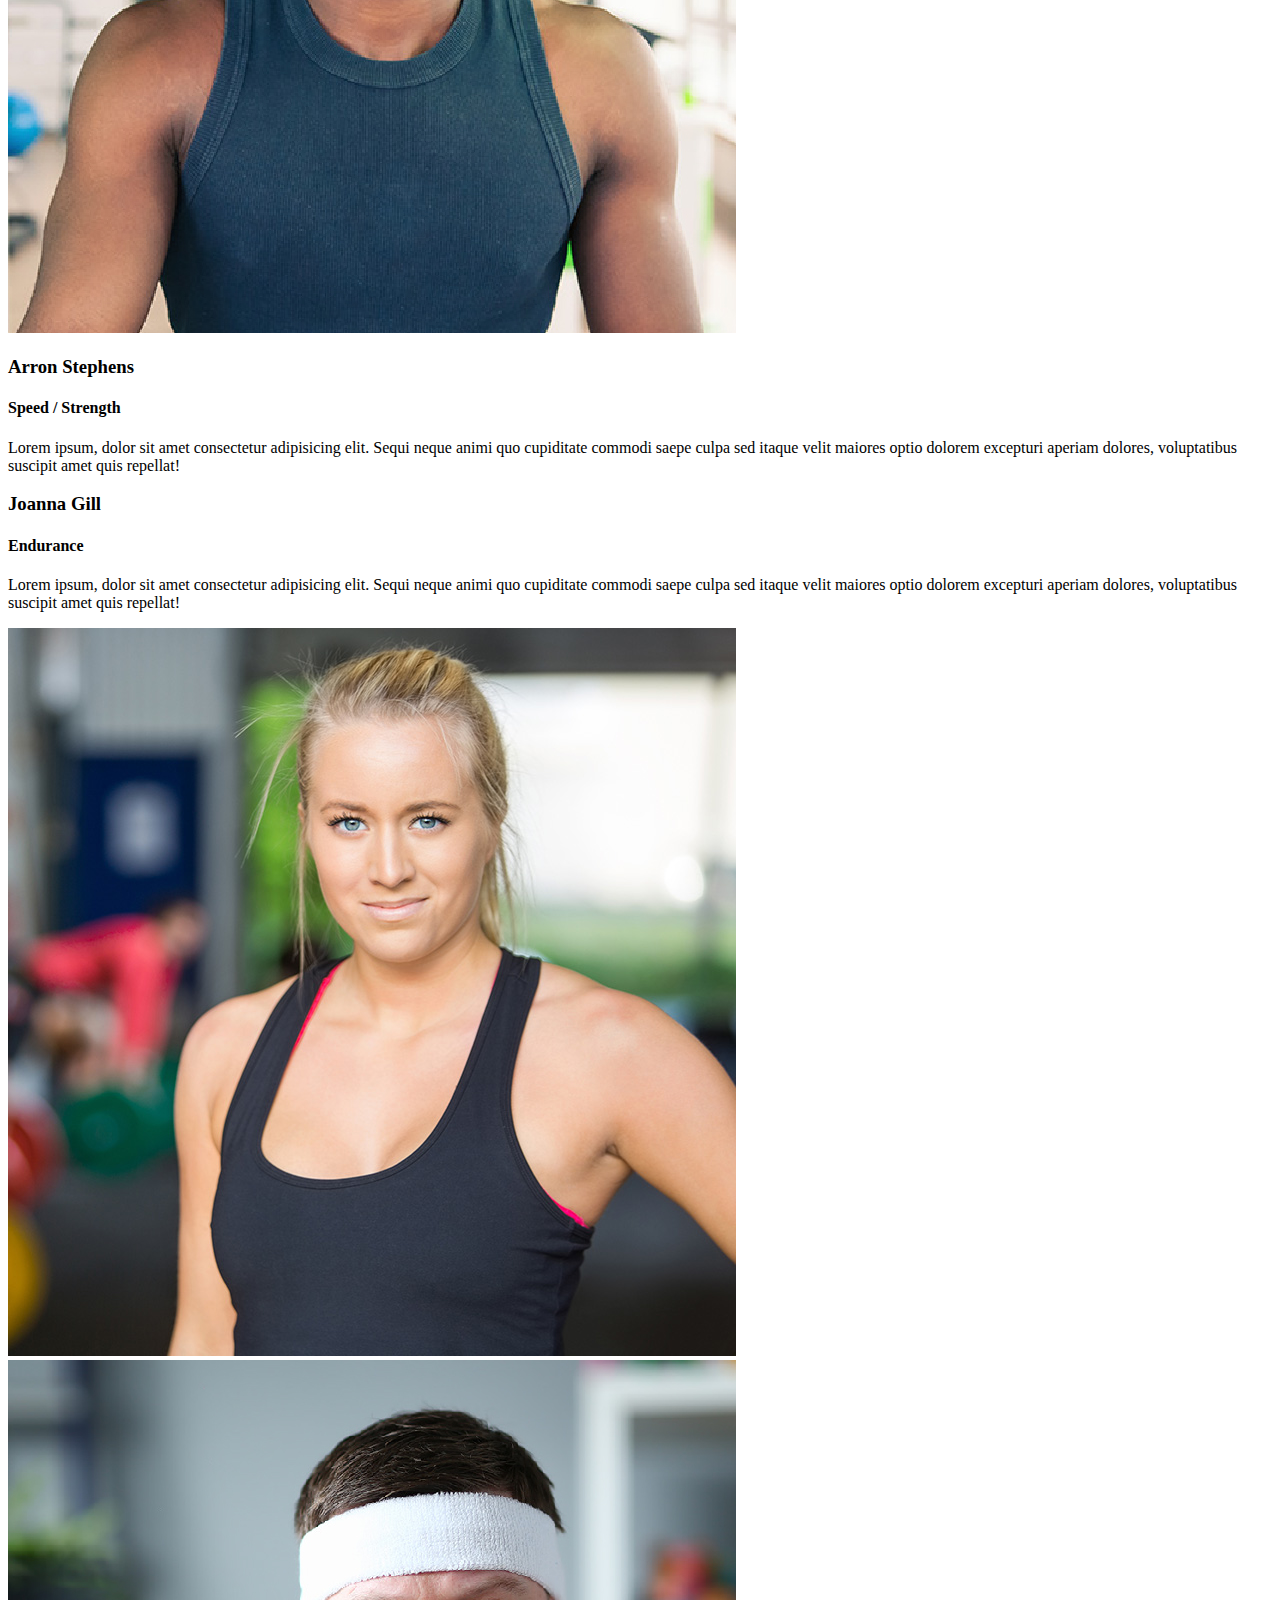
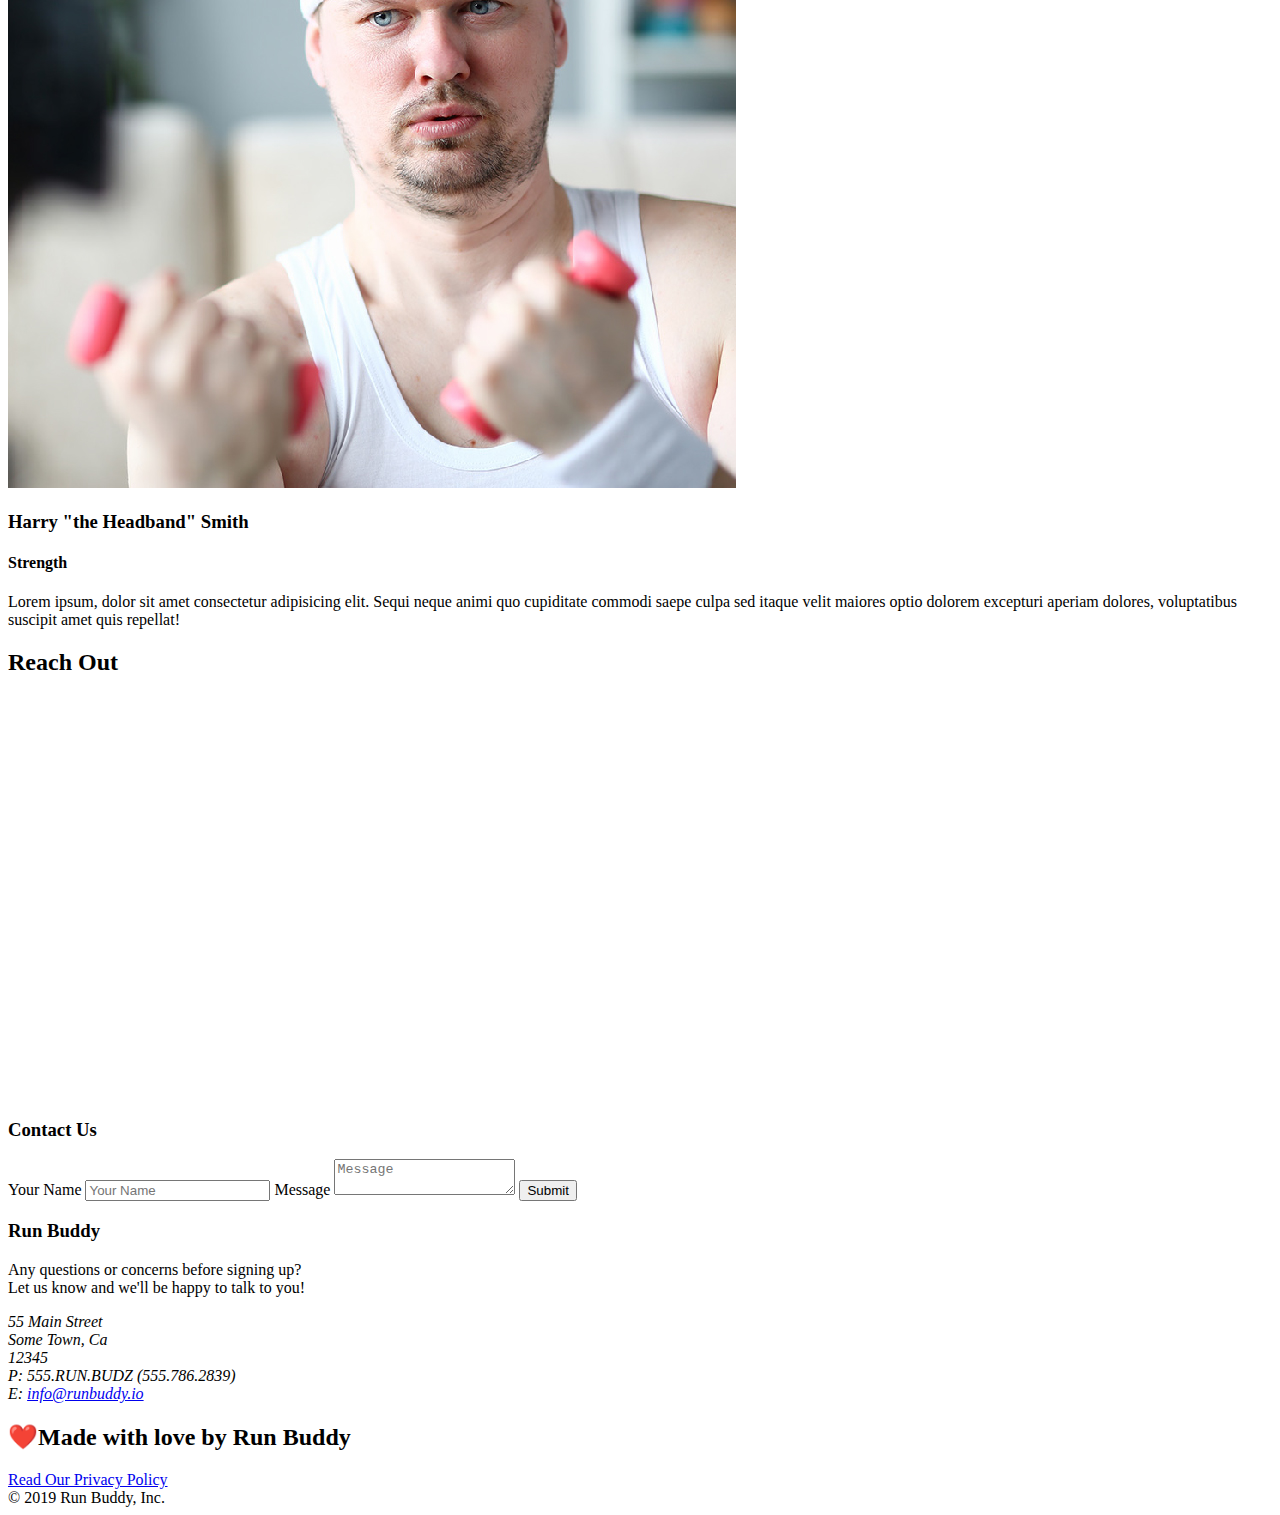
==== commit a14da244: "add flexbox to the steps" ====
--- a/index.html
+++ b/index.html
@@ -87,50 +87,87 @@
 
 <!--what we do section-->
 <section id="what-we-do" class="intro">
-    <h2 class="section-title primary-border"> WHAT WE DO</h2>
+    <div class="flex-row">
+      <h2 class="section-title primary-border"> 
+        WHAT WE DO
+      </h2>
+    </div>
+    <div>
     <p>
         butcher selfies chambray shabby chic gentrify readymade yr Echo Park XOXO Tumblr normcore Banksy direct trade Blue Bottle chillwave you probably haven't heard of them single-origin coffee Vice fanny pack fixie Odd Future Austin fingerstache pickled twee synth Wes Anderson Thundercats viral bitters flannel meggings narwhal Marfa Schlitz sustainable Intelligentsia umami deep v craft
     </p>
+    </div>
  </section>
 
 
 <!--what you do section-->
 <section id="what-you-do" class="steps">
-    <h2 class="section-title secondary border">What you do</h2>
-
-    <div>
-        <img src="./assets/images/step-1.svg" alt=""/>
-        <h3>Step 1:<span>Fill Out the Form Above.</span></h3>
+   <div class="flex-row">
+  <h2 class="section-title secondary border">What you do</h2>
+   </div>
+
+   <div class="step">
+    <h3>Step 1.</h3>
+    <div class="step-info">
+      <div class="step-img">
+        <img src="./assets/images/step-1.svg" alt="" />
+      </div>
+      <div class="step-text">
+        <h4>Fill Out The Form Above</h4>
         <p>You're already here, so why not?</p>
       </div>
+    </div>
+  </div>
     
-      <div>
-          <img src="./assets/images/step-2.svg" alt=""/>
-        <h3>Step 2:<span>Consult with One of Our Trainers.</span></h3>
+  <div class="step">
+    <h3>Step 2.</h3>
+    <div class="step-info">
+      <div class="step-img">
+        <img src="./assets/images/step-2.svg" alt="" />
+      </div>
+      <div class="step-text">
+        <h4>Consult with One of Our Trainers.</h4>
         <p>Are you here to build muscle, lose weight, or just feel good?</p>
       </div>
-    
-      <div>
-          <img src="./assets/images/step-3.svg" alt=""/>
-        <h3>Step 3:<span>Running.</span></h3>
+    </div>
+  </div>
+
+  <div class="step">
+    <h3>Step 3.</h3>
+    <div class="step-info">
+      <div class="step-img">
+        <img src="./assets/images/step-3.svg" alt="" />
+      </div>
+      <div class="step-text">
+        <h4> Get Running.</h4>
         <p>Hit the ground running (literally) once your trainer lays out your plan.</p>
       </div>
-    
-      <div>
-          <img src="./assets/images/step-4.svg" alt=""/>
-        <h3>Step 4:<span>See Results.</span></h3>
+    </div>
+  </div>
+
+
+  <div class="step">
+    <h3>Step 4.</h3>
+    <div class="step-info">
+      <div class="step-img">
+        <img src="./assets/images/step-4.svg" alt="" />
+      </div>
+      <div class="step-text">
+        <h4>See Results.</h4>
         <p>Bi-weekly checkins with your trainer will keep you focused</p>
       </div>
-
-</section>
+    </div>
+  </div>
 
 
 
 <!--Meet the trainers section-->
 <section id="your-trainers" class="trainers">
+  <div class="flex-row">
     <h2 class="section-title primary-border">
         Meet the Trainers
     </h2>
+    </div>
 
     <article class="trainer">
         <img src="./assets/images/trainer-1.jpg" alt="Arron Stephens in his workout clothes, ready to pump iron" />
@@ -172,9 +209,11 @@
 
 <!--reach out section -->
 <section id="reach-out" class="contact">
+  <div class="flex-row">
     <h2 class="section-title secondary-border">
       Reach Out
     </h2>
+  </div>
     
    <div class="contact-info">
     <iframe
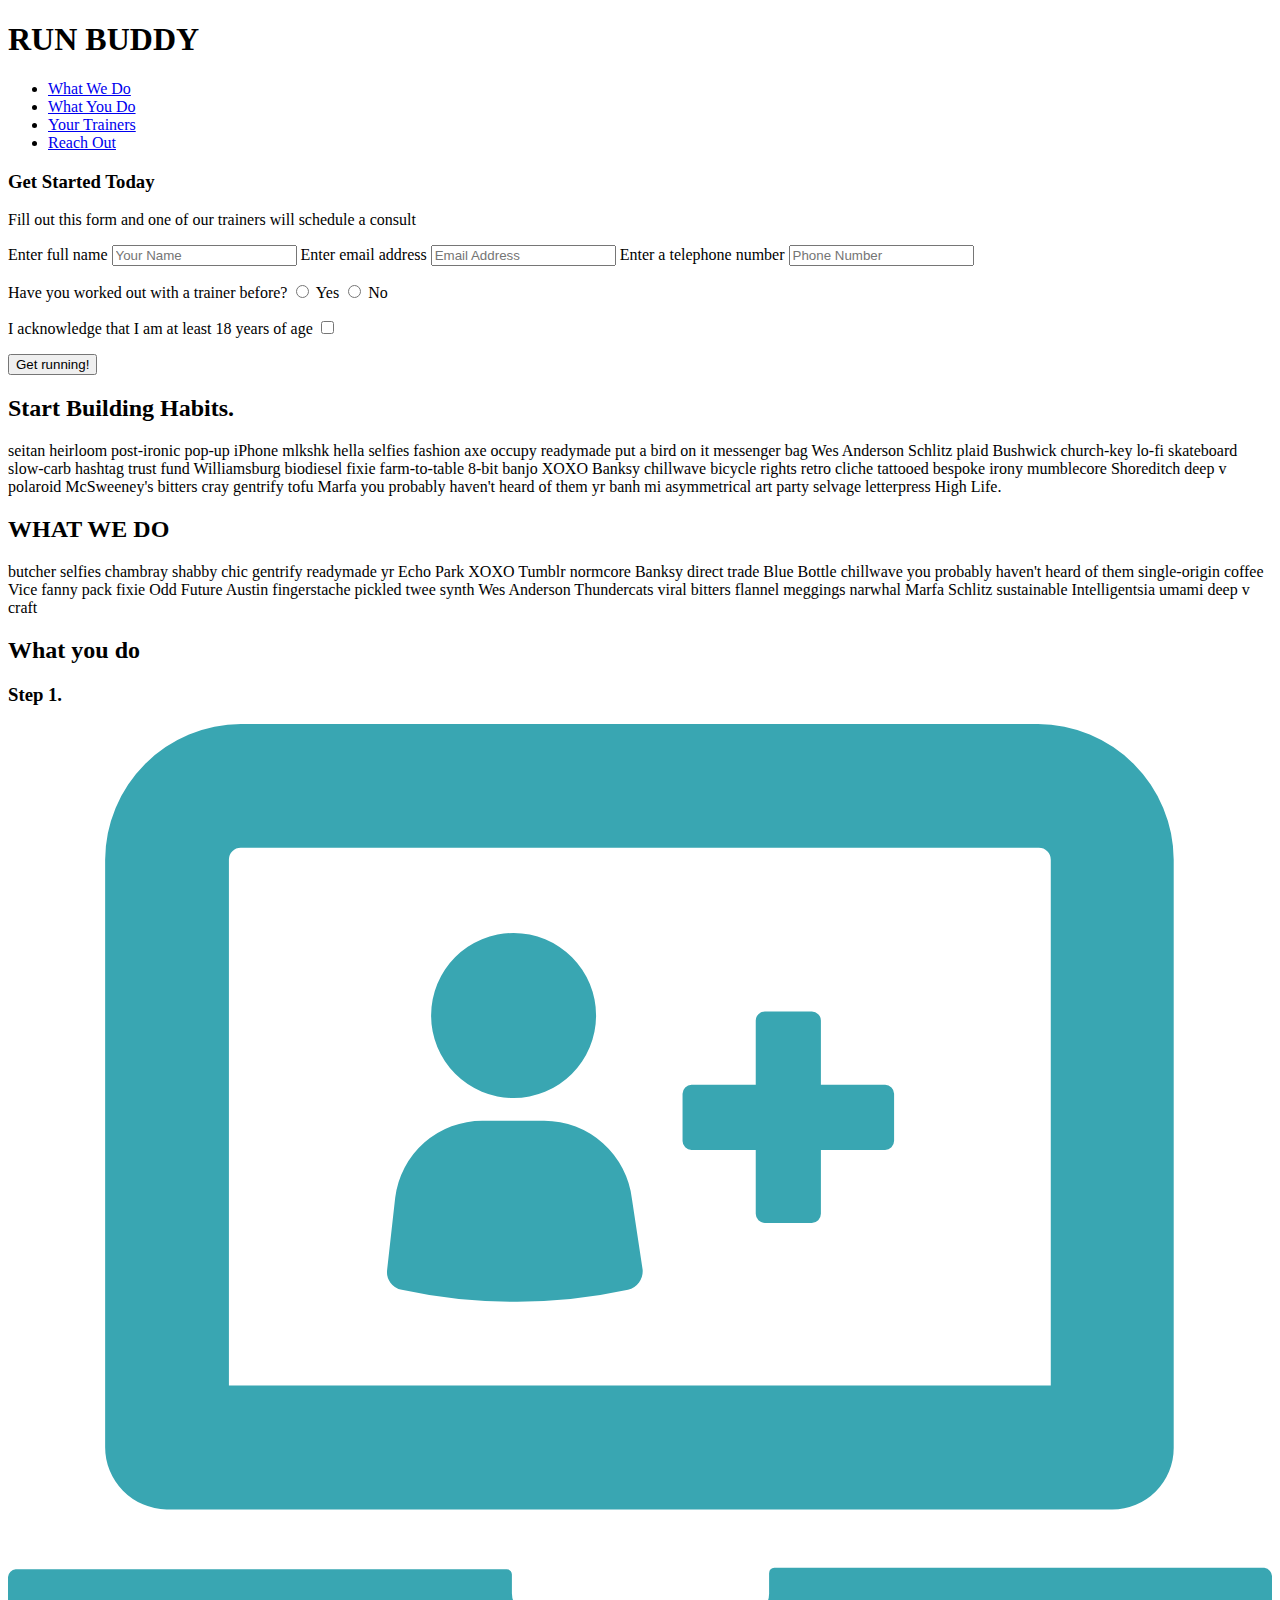
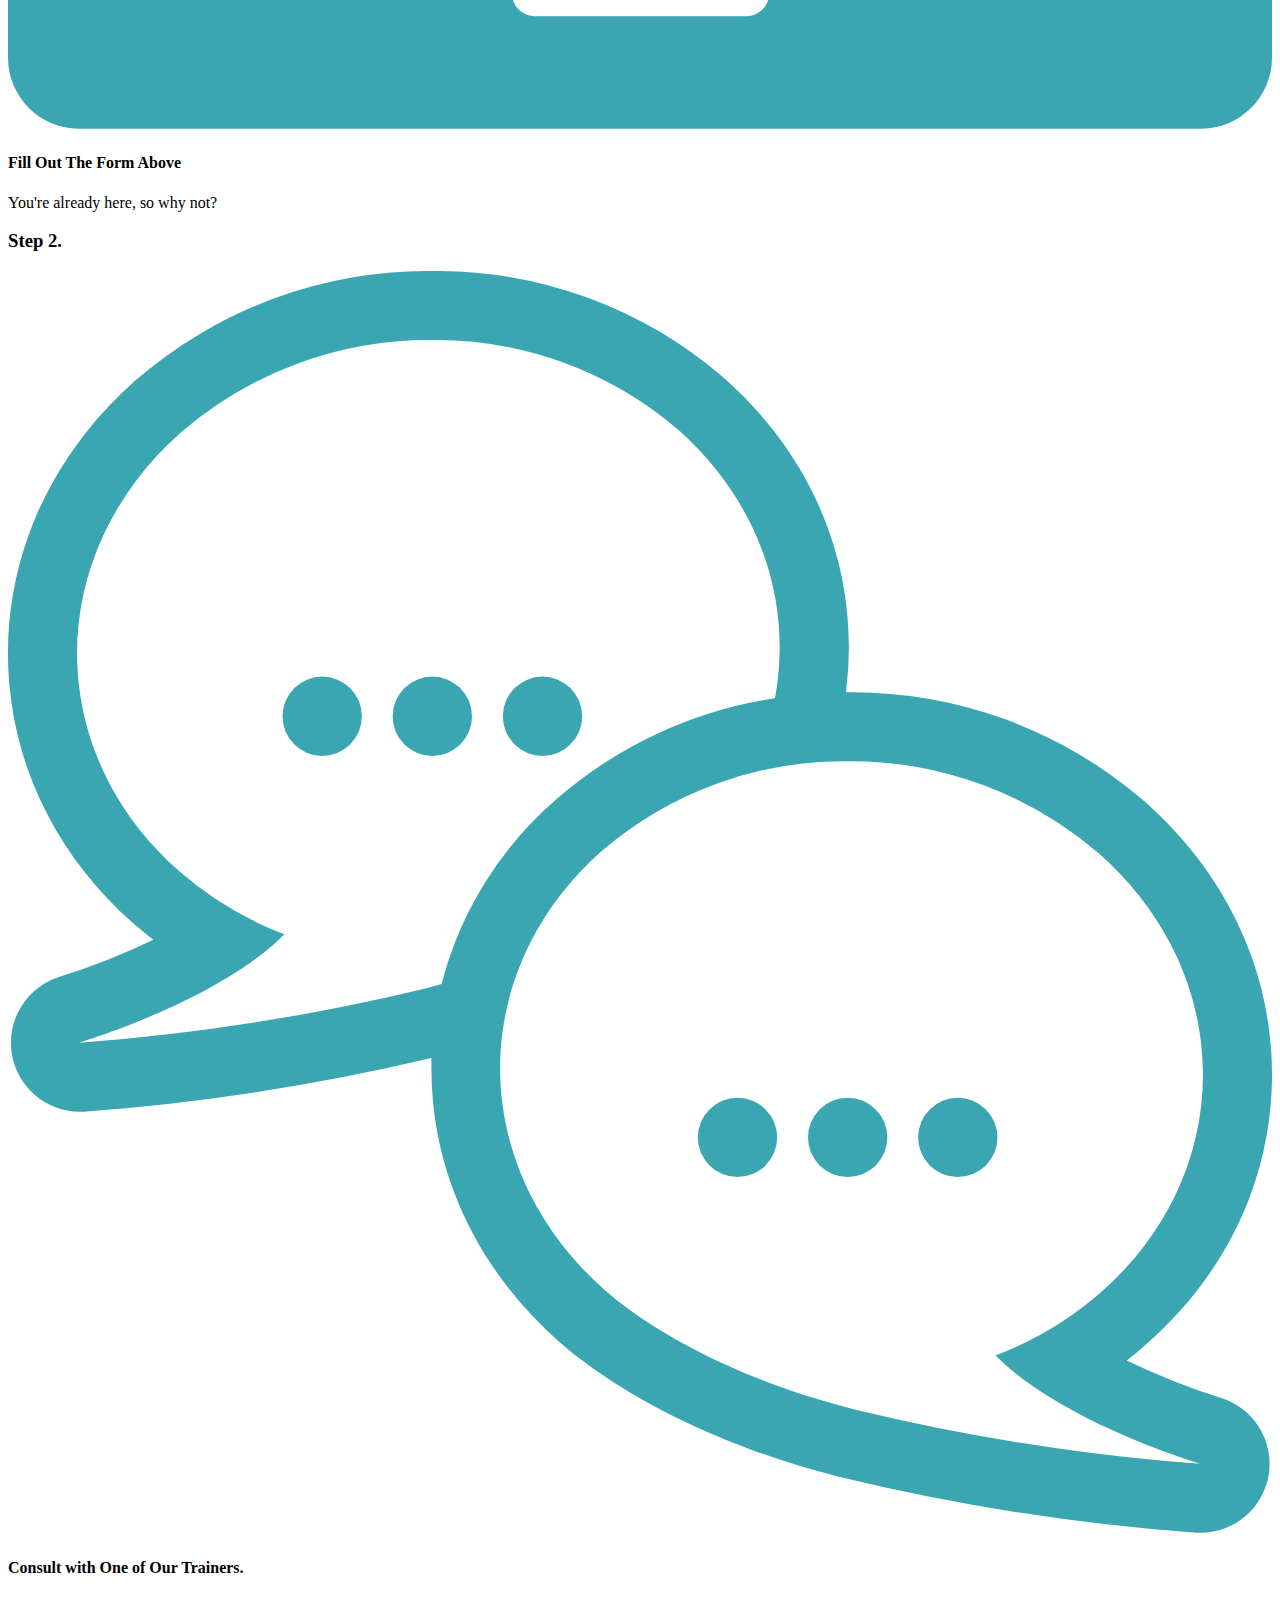
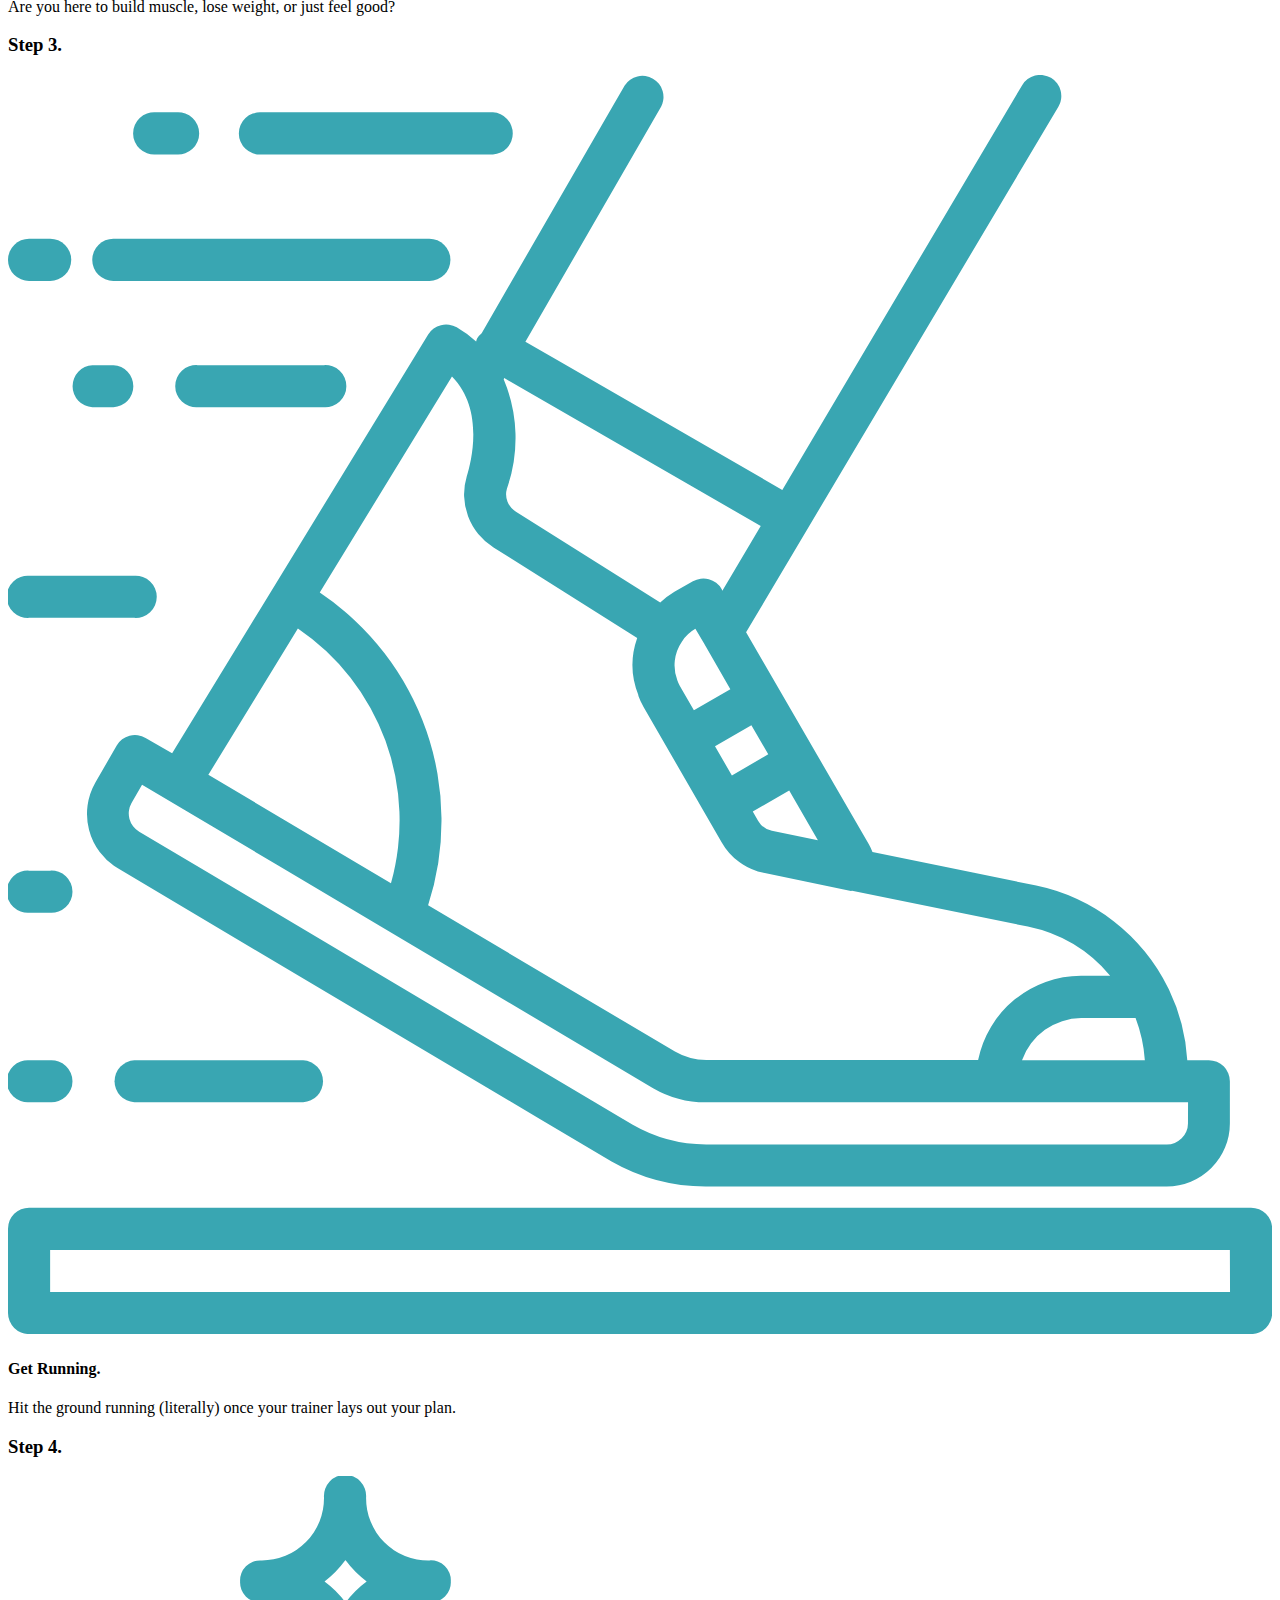
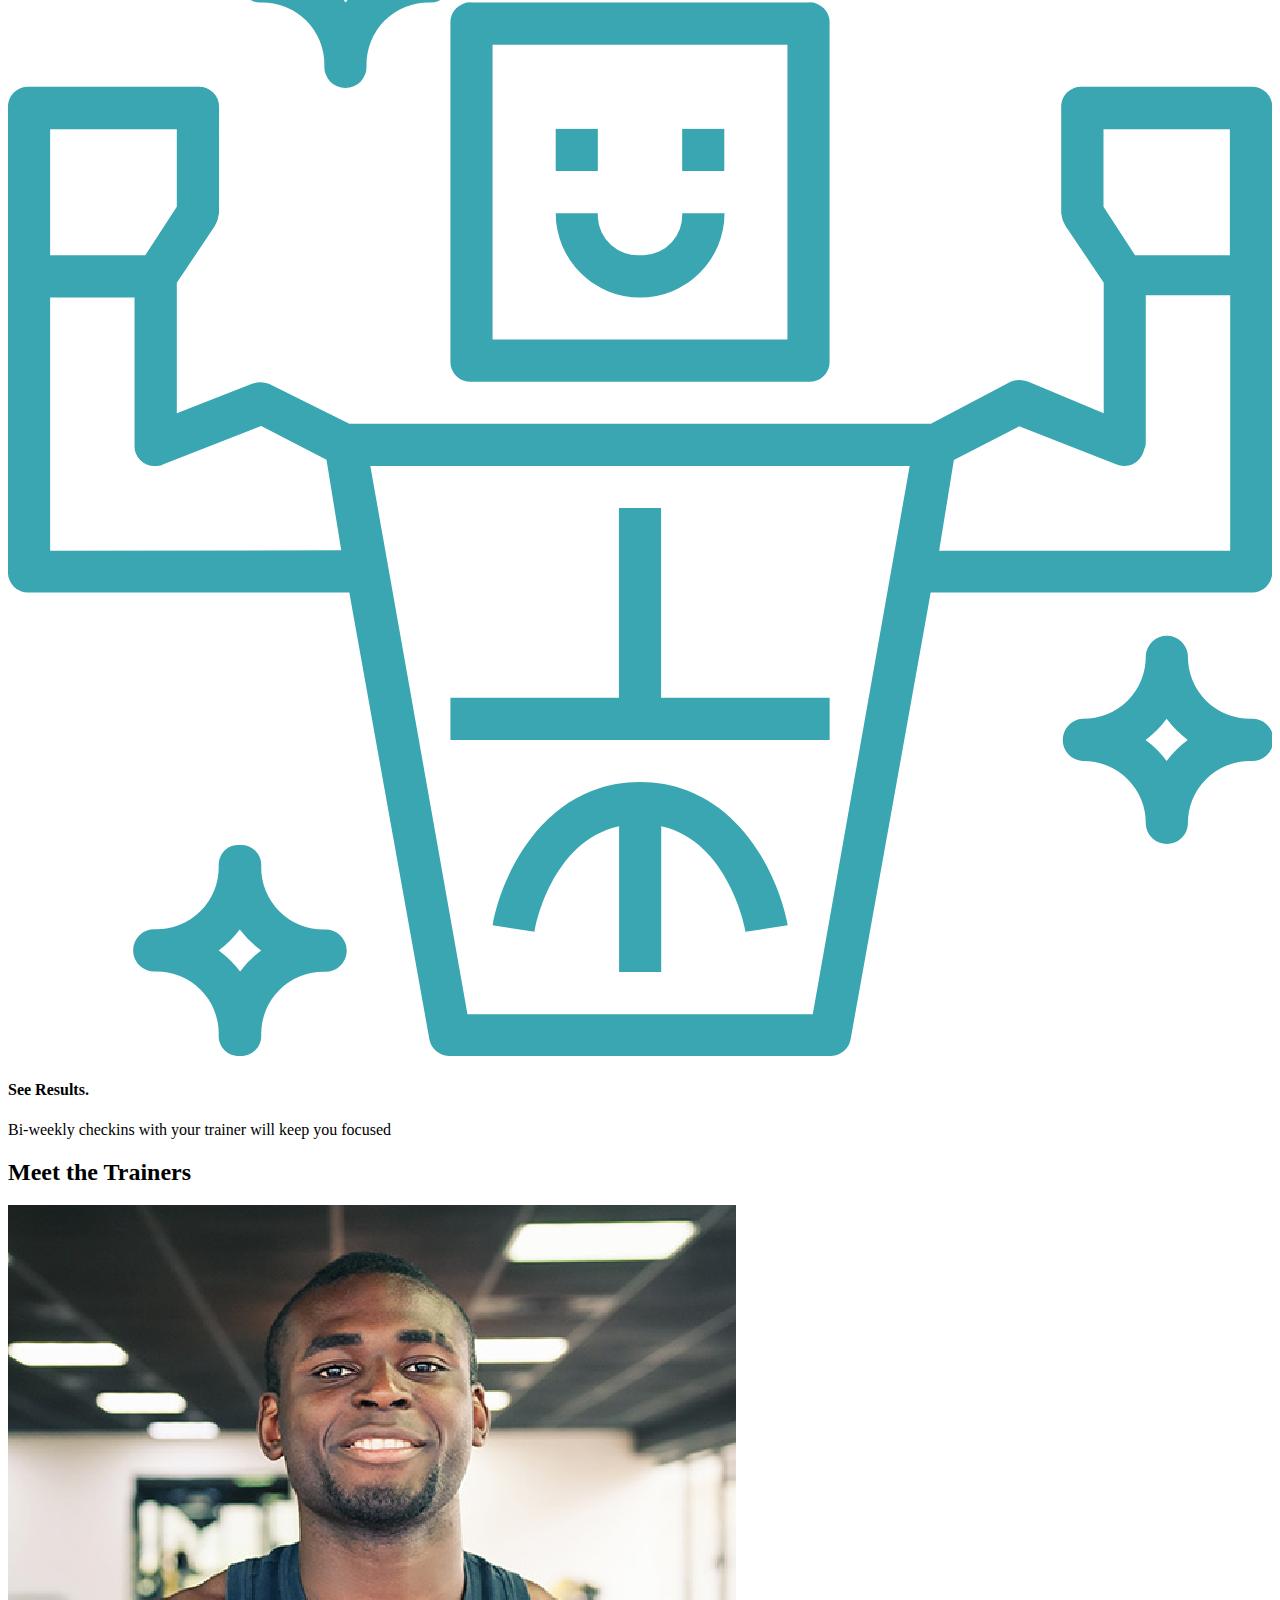
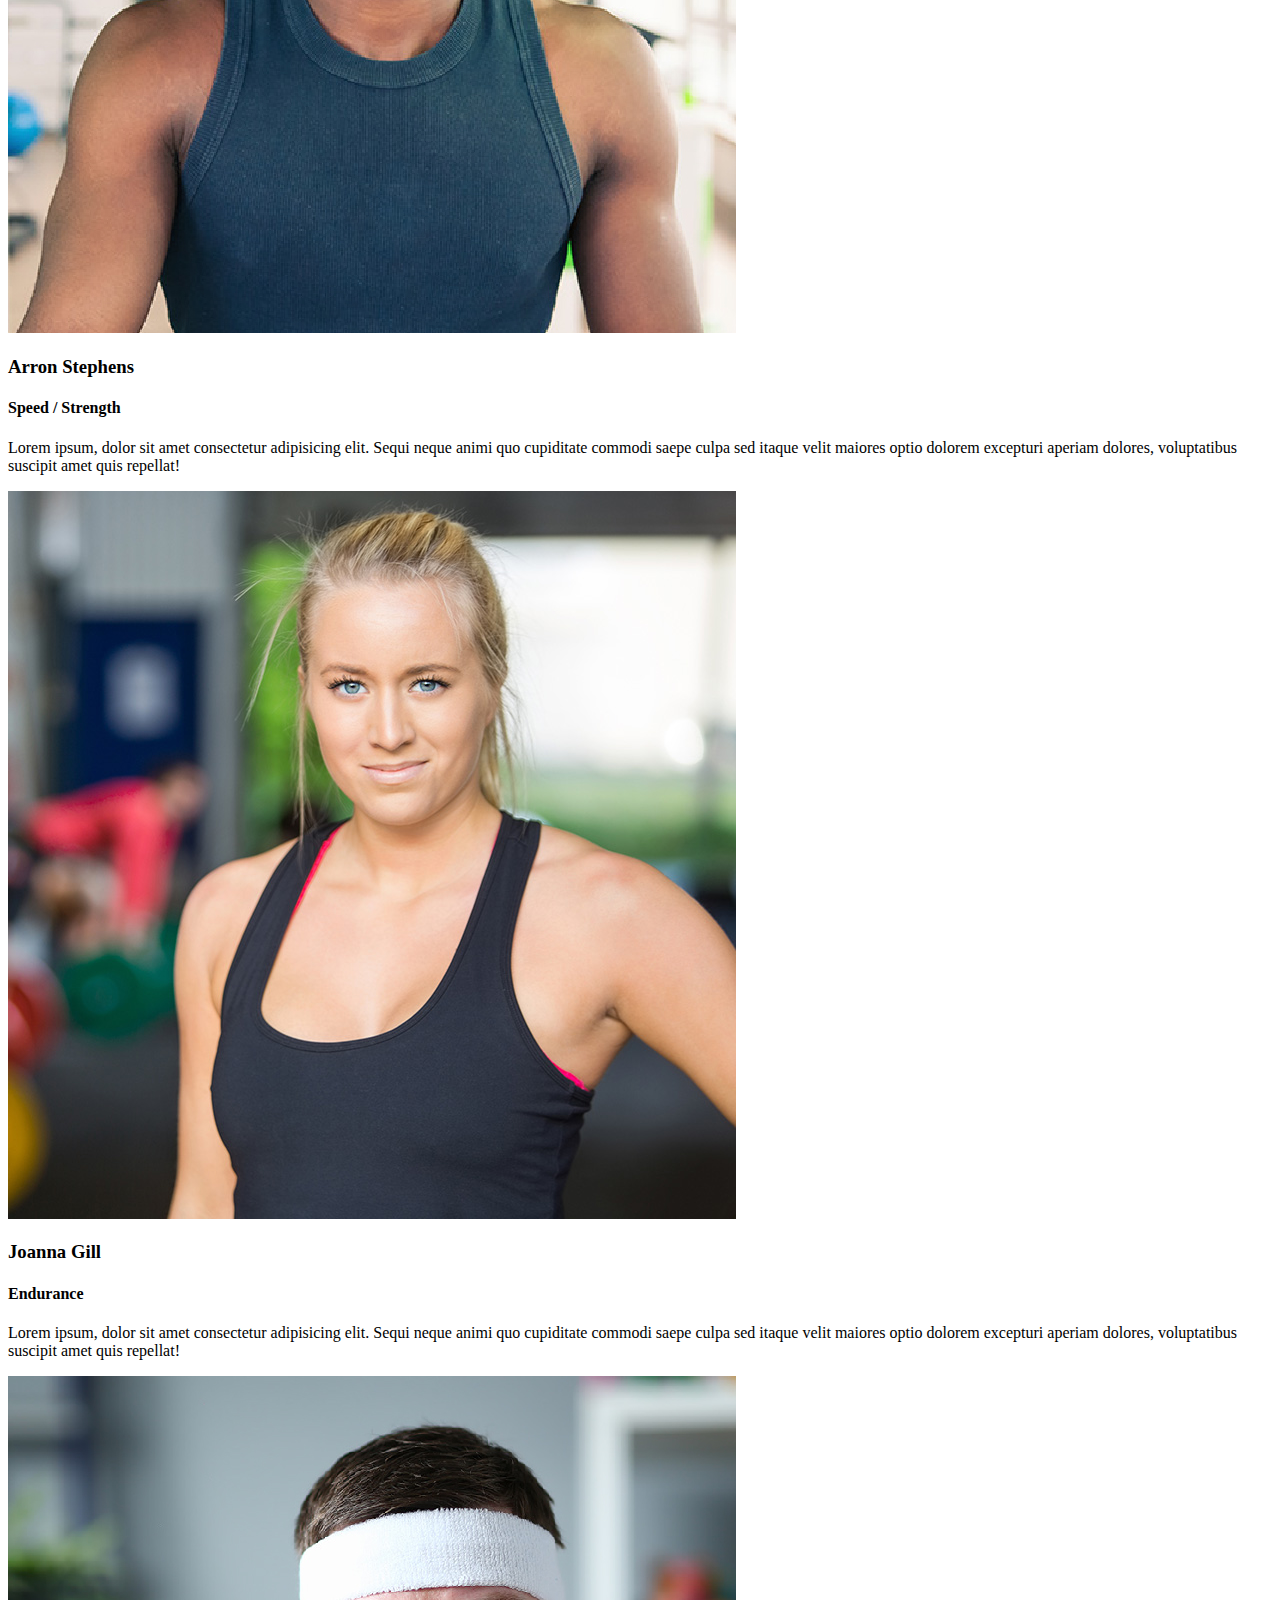
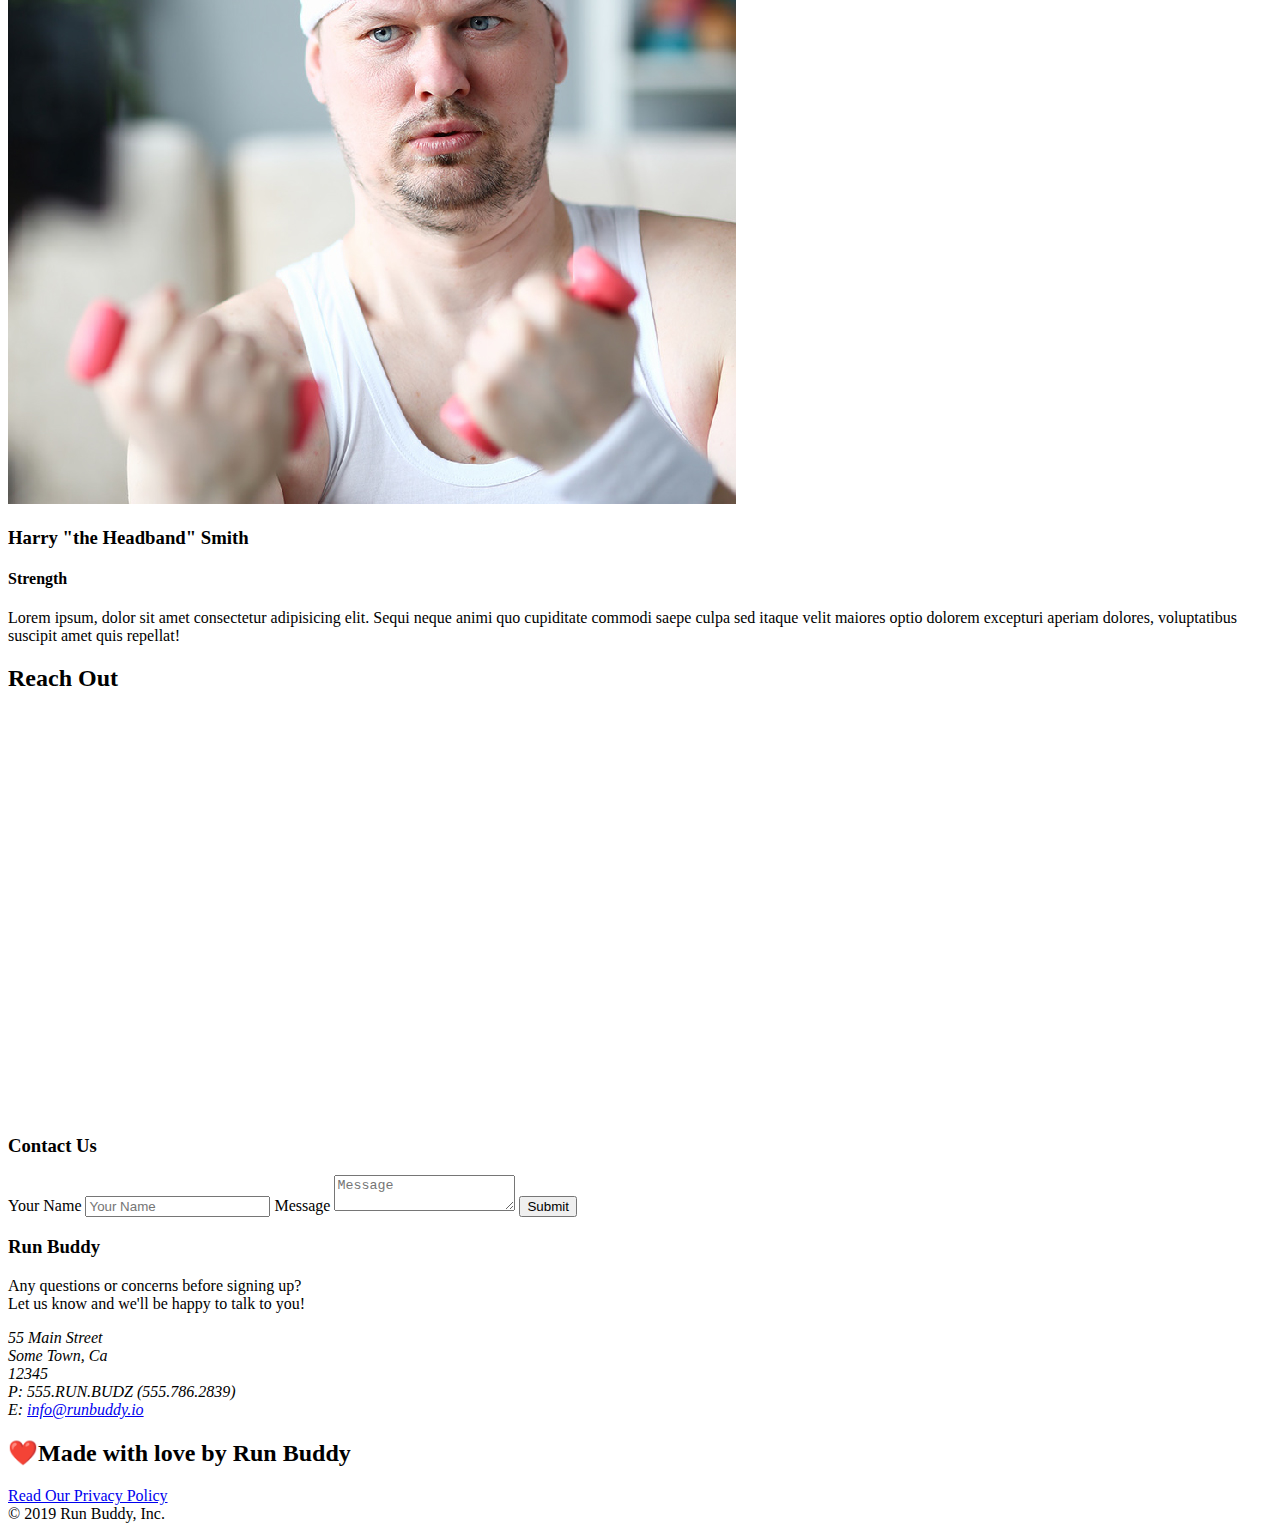
==== commit 0366062e: "trainer training cards" ====
--- a/index.html
+++ b/index.html
@@ -163,44 +163,52 @@
 
 <!--Meet the trainers section-->
 <section id="your-trainers" class="trainers">
-  <div class="flex-row">
+  <div class="trainers">
     <h2 class="section-title primary-border">
         Meet the Trainers
     </h2>
     </div>
-
-    <article class="trainer">
+    <!--first trainer bio-->
+    <div class="trainer">
+    <article>
         <img src="./assets/images/trainer-1.jpg" alt="Arron Stephens in his workout clothes, ready to pump iron" />
-        <div class="trainer-bio text-left">
-            <h3>Arron Stephens</h3>
-            <h4>Speed / Strength</h4>
+        <div class="trainer-bio">
+            <h3 class="trainer-name">Arron Stephens</h3>
+            <h4 class="trainer-role">Speed / Strength</h4>
             <p>Lorem ipsum, dolor sit amet consectetur adipisicing elit. Sequi neque animi quo cupiditate commodi saepe culpa sed itaque velit maiores optio dolorem excepturi aperiam dolores, voluptatibus suscipit amet quis repellat!</p>
           </div>
+    </article>
+    </div>
+
     <!-- second trainer bio -->
-<article class="trainer">
-    <div class="trainer-bio text-right">
-      <h3>Joanna Gill</h3>
-      <h4>Endurance</h4>
+    <div class="trainer">
+<article>
+  <img src="./assets/images/trainer-2.jpg" alt="Joanna Gill cooling off after a workout" />
+    <div class="trainer-bio">
+      <h3 class="trainer-name">Joanna Gill</h3>
+      <h4 class="trainer-role">Endurance</h4>
       <p>
         Lorem ipsum, dolor sit amet consectetur adipisicing elit. Sequi neque animi quo cupiditate commodi saepe culpa sed
         itaque velit maiores optio dolorem excepturi aperiam dolores, voluptatibus suscipit amet quis repellat!
       </p>
     </div>
-    <img src="./assets/images/trainer-2.jpg" alt="Joanna Gill cooling off after a workout" />
   </article>
+  </div>
   
   <!-- third trainer bio -->
-  <article class="trainer">
+  <div class="trainer">
+  <article>
     <img src="./assets/images/trainer-3.jpg" alt="Harry Smith wearing a headband and lifting comically small pink weights" />
-    <div class="trainer-bio text-left">
-      <h3>Harry "the Headband" Smith</h3>
-      <h4>Strength</h4>
+    <div class="trainer-bio">
+      <h3 class="trainer-name">Harry "the Headband" Smith</h3>
+      <h4 class="trainer-role">Strength</h4>
       <p>
         Lorem ipsum, dolor sit amet consectetur adipisicing elit. Sequi neque animi quo cupiditate commodi saepe culpa sed
         itaque velit maiores optio dolorem excepturi aperiam dolores, voluptatibus suscipit amet quis repellat!
       </p>
     </div>
   </article>
+  </div>
 
 
 </section>
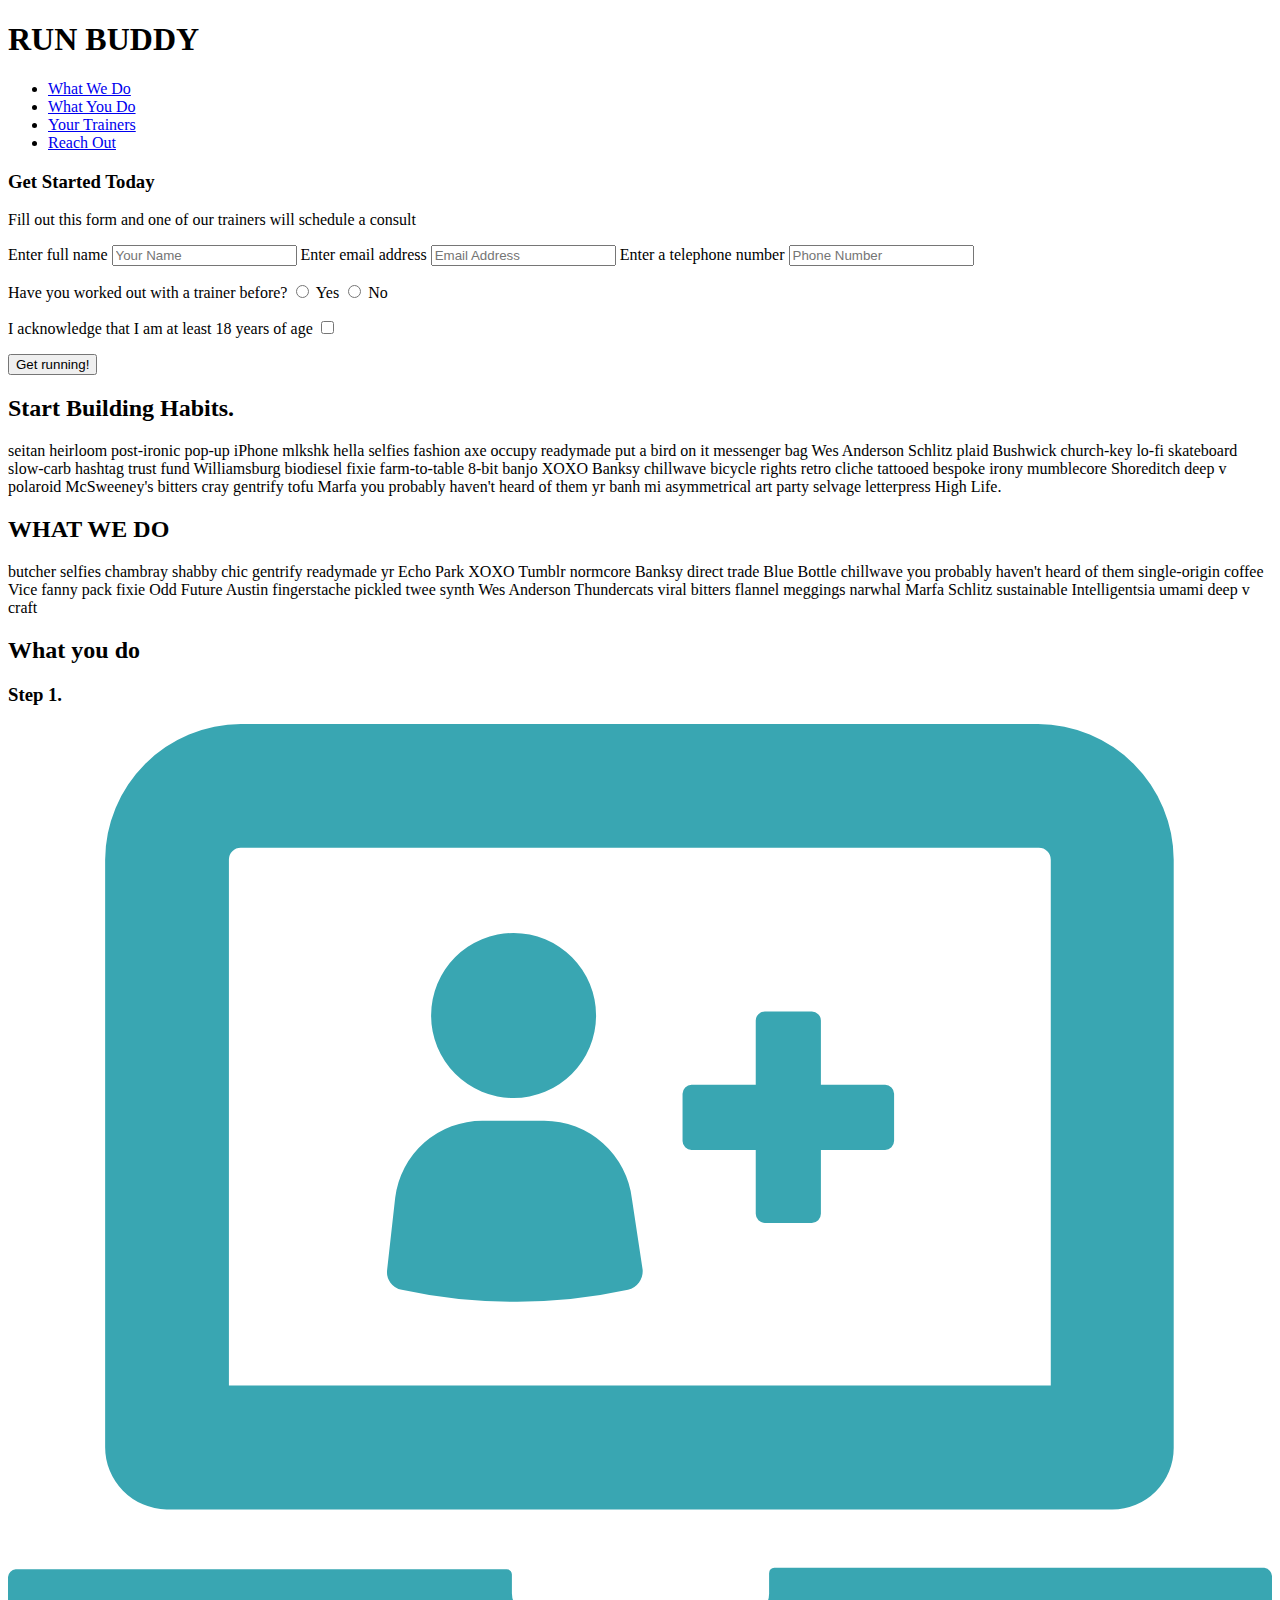
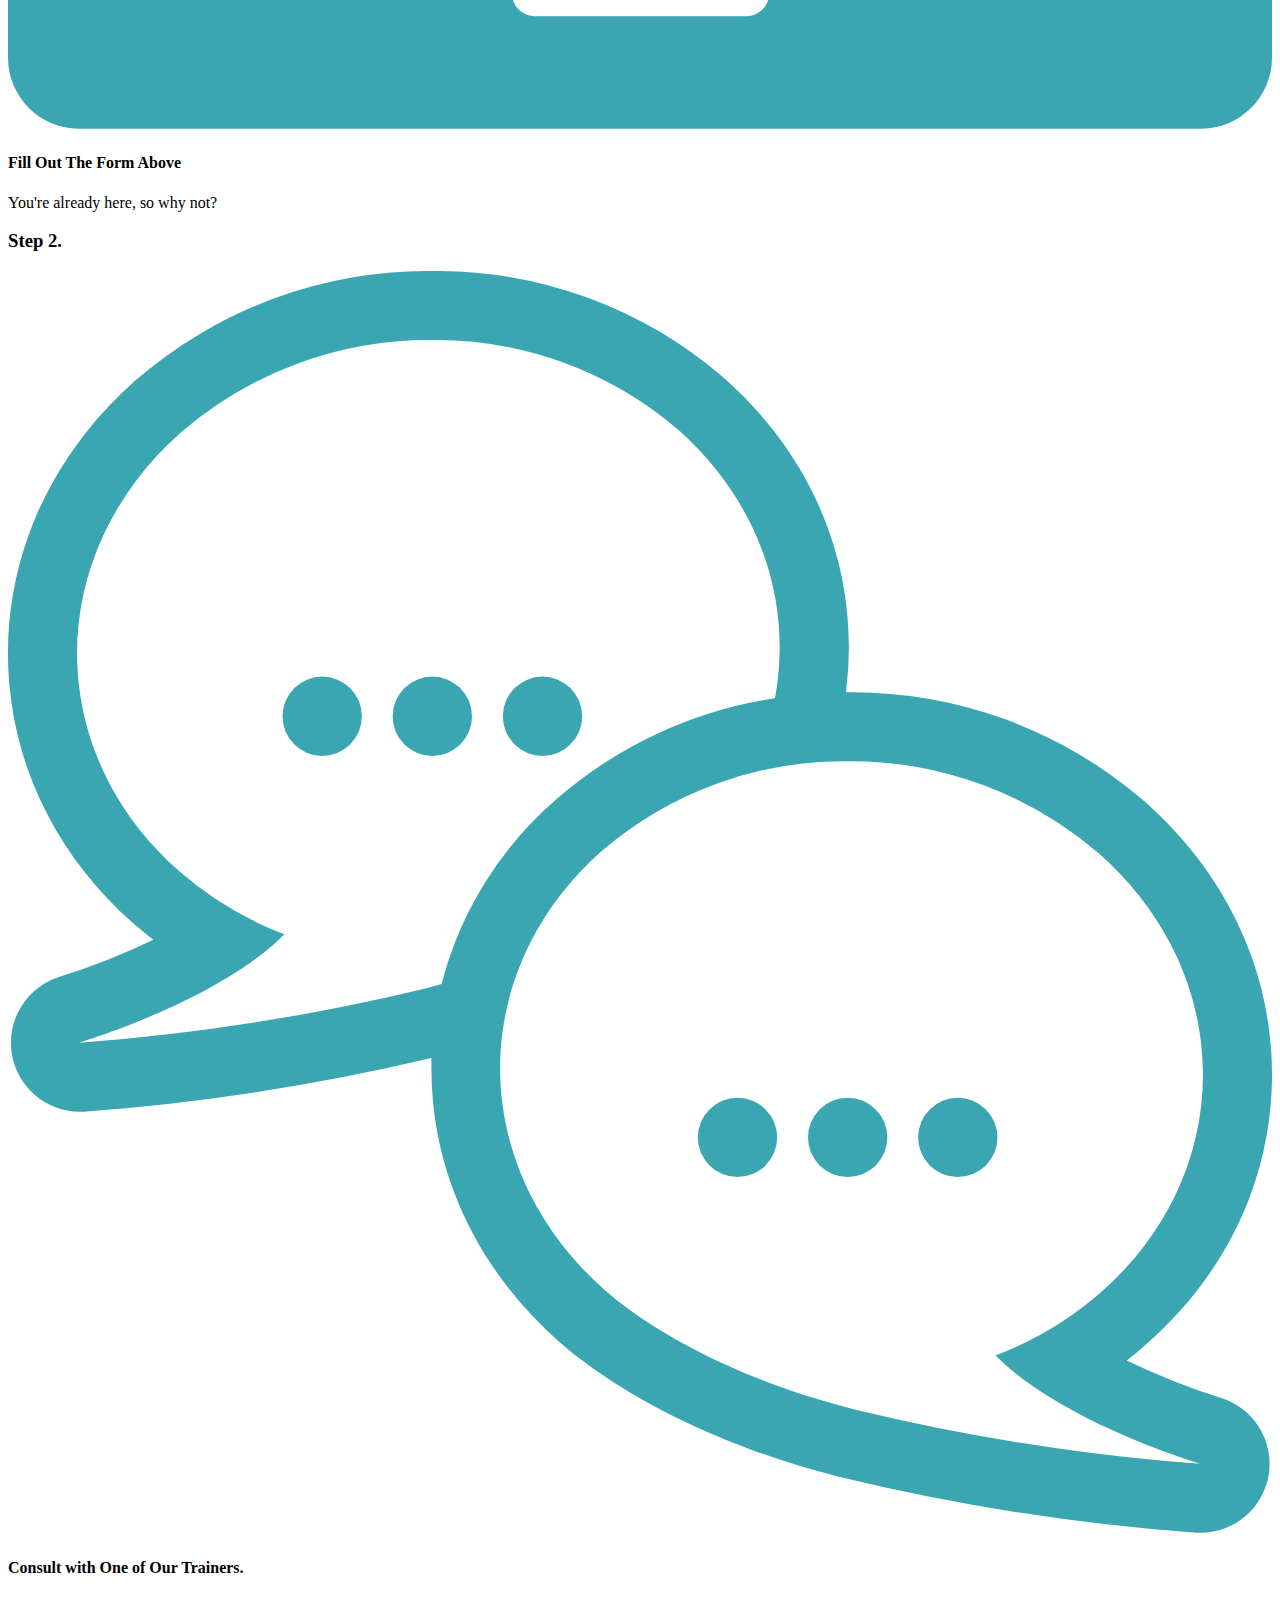
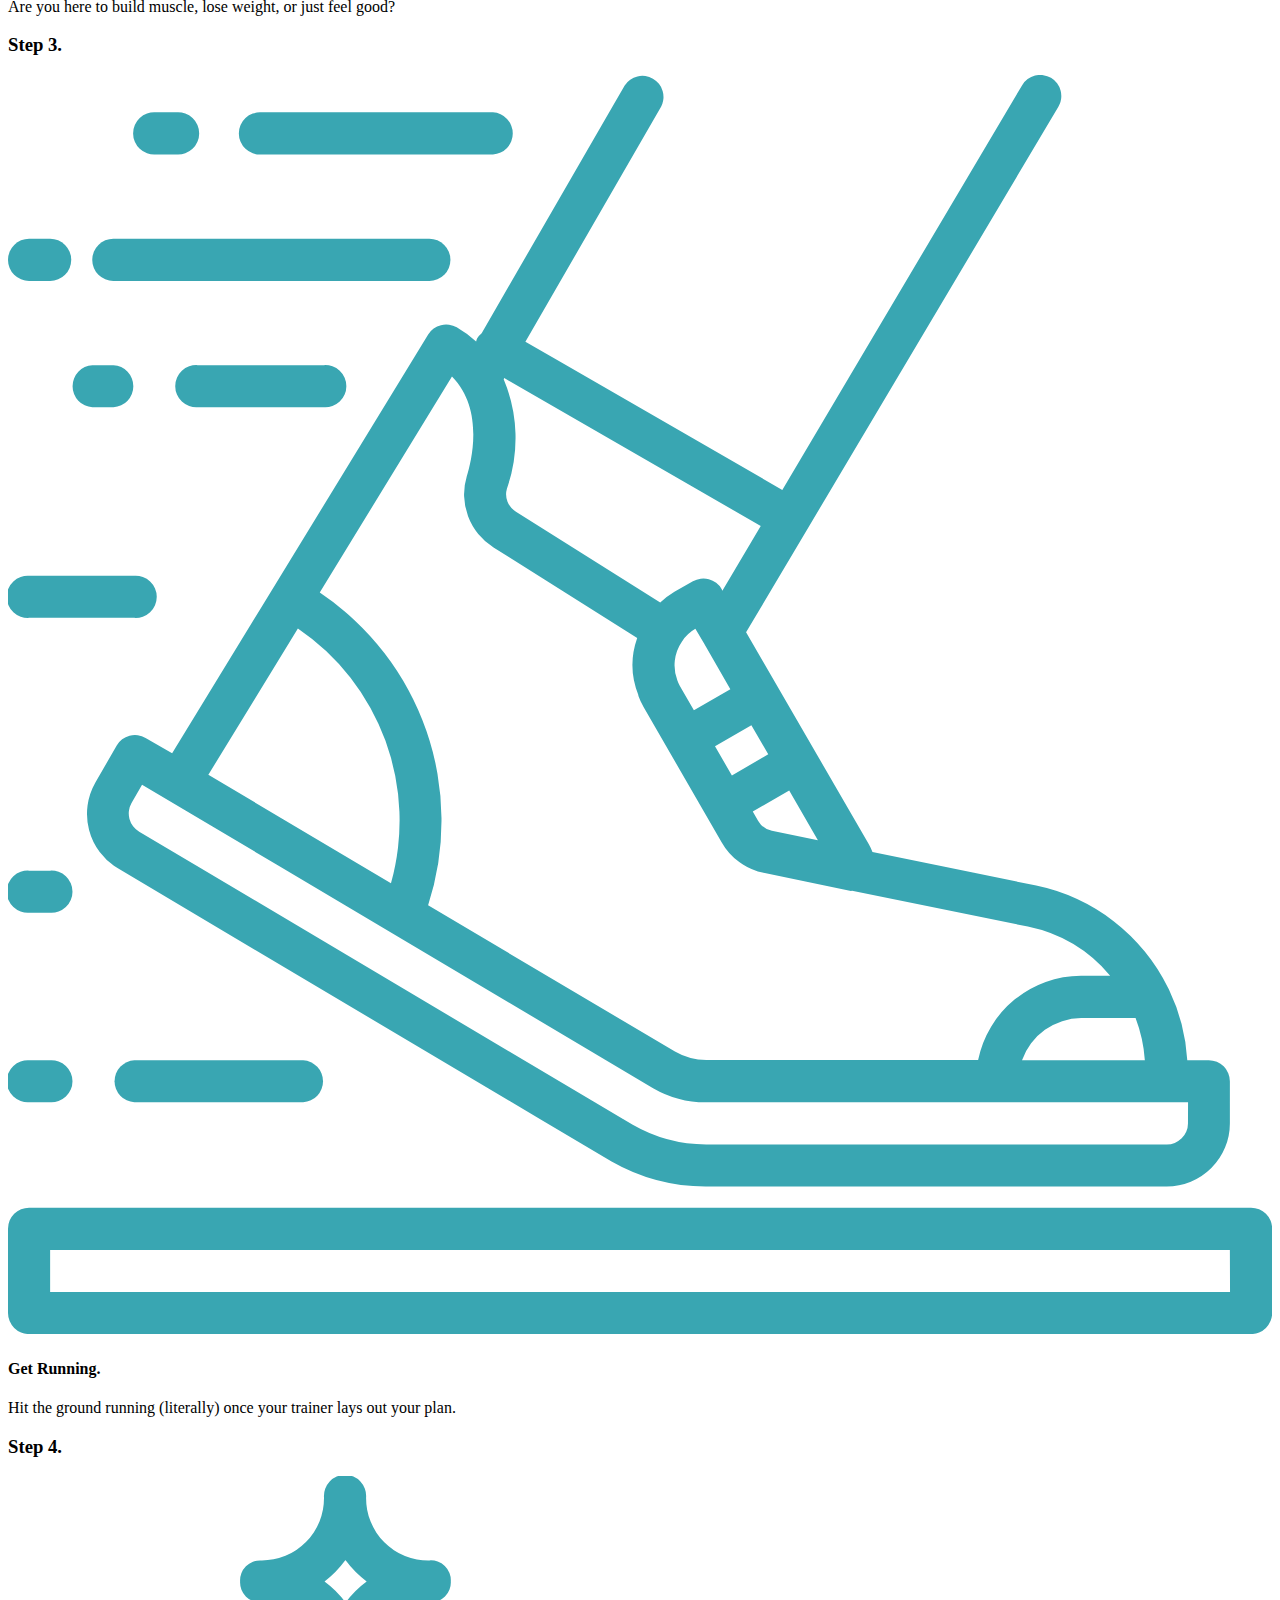
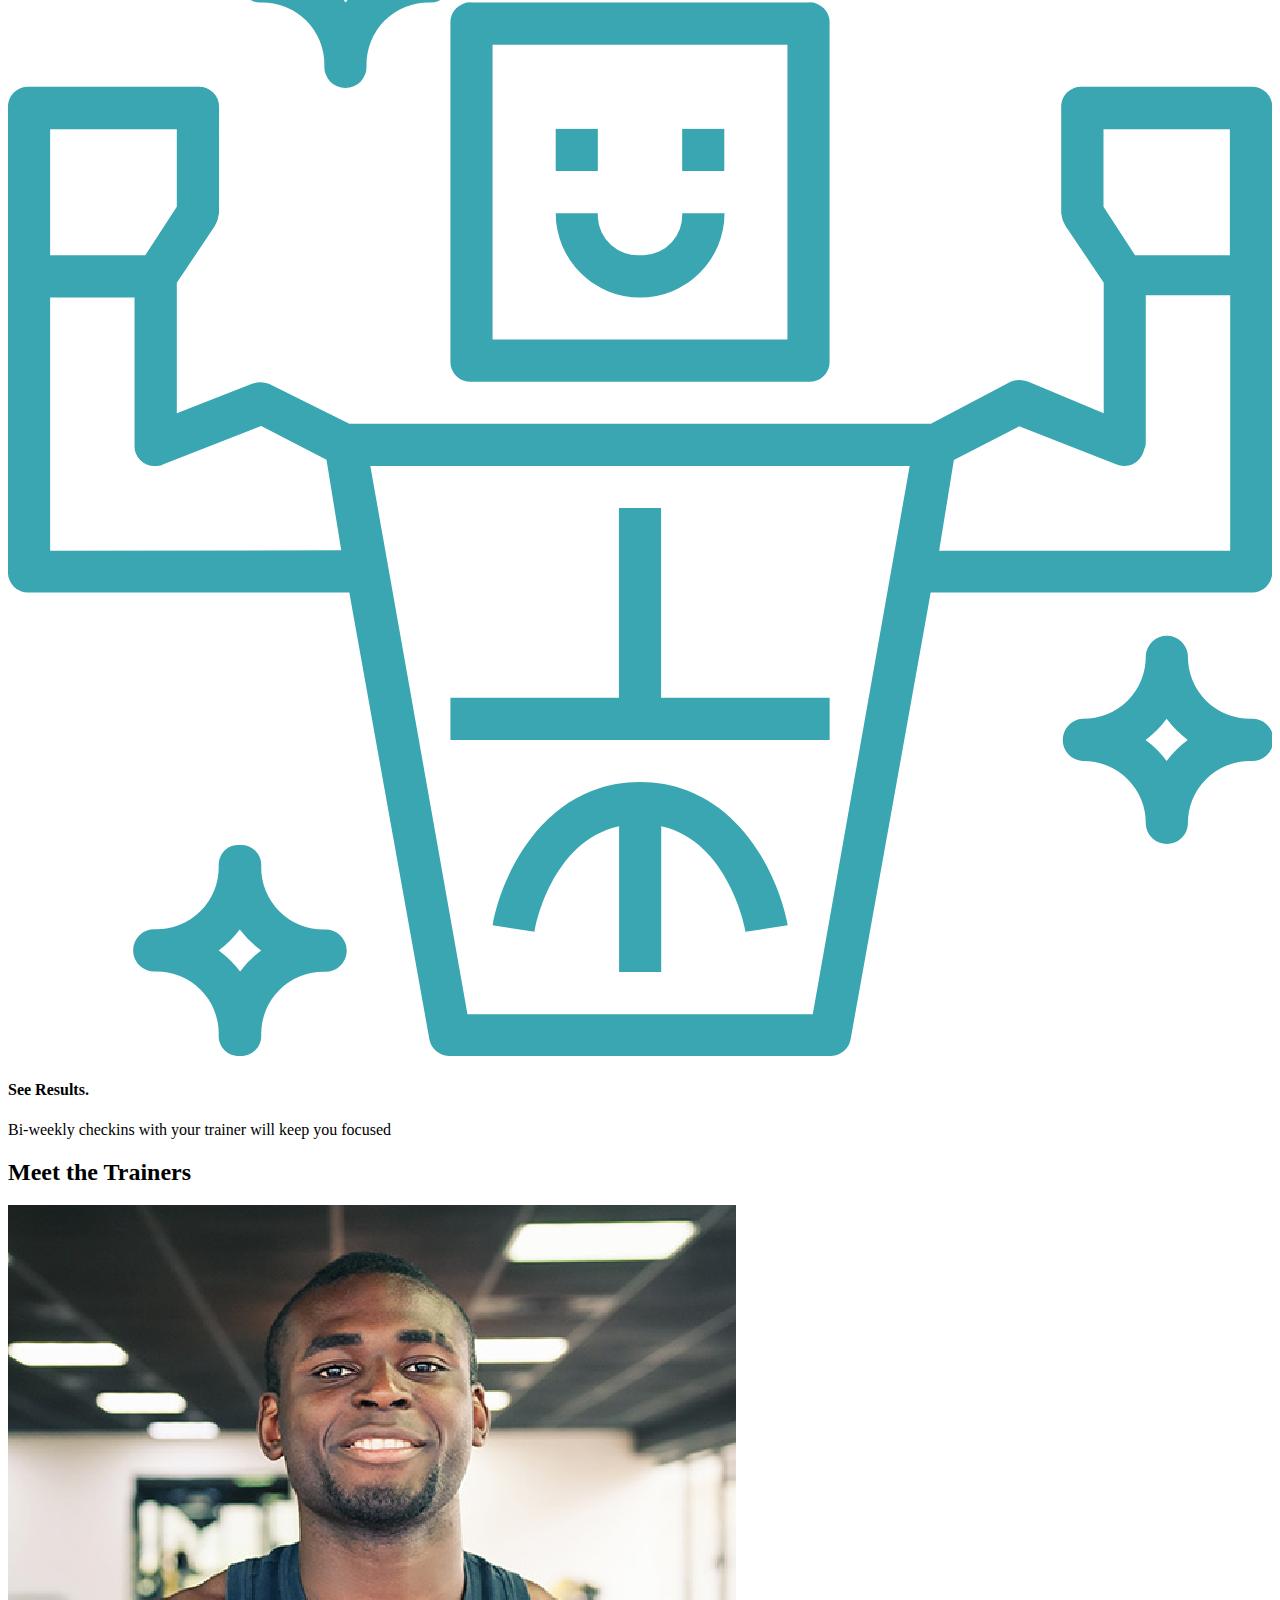
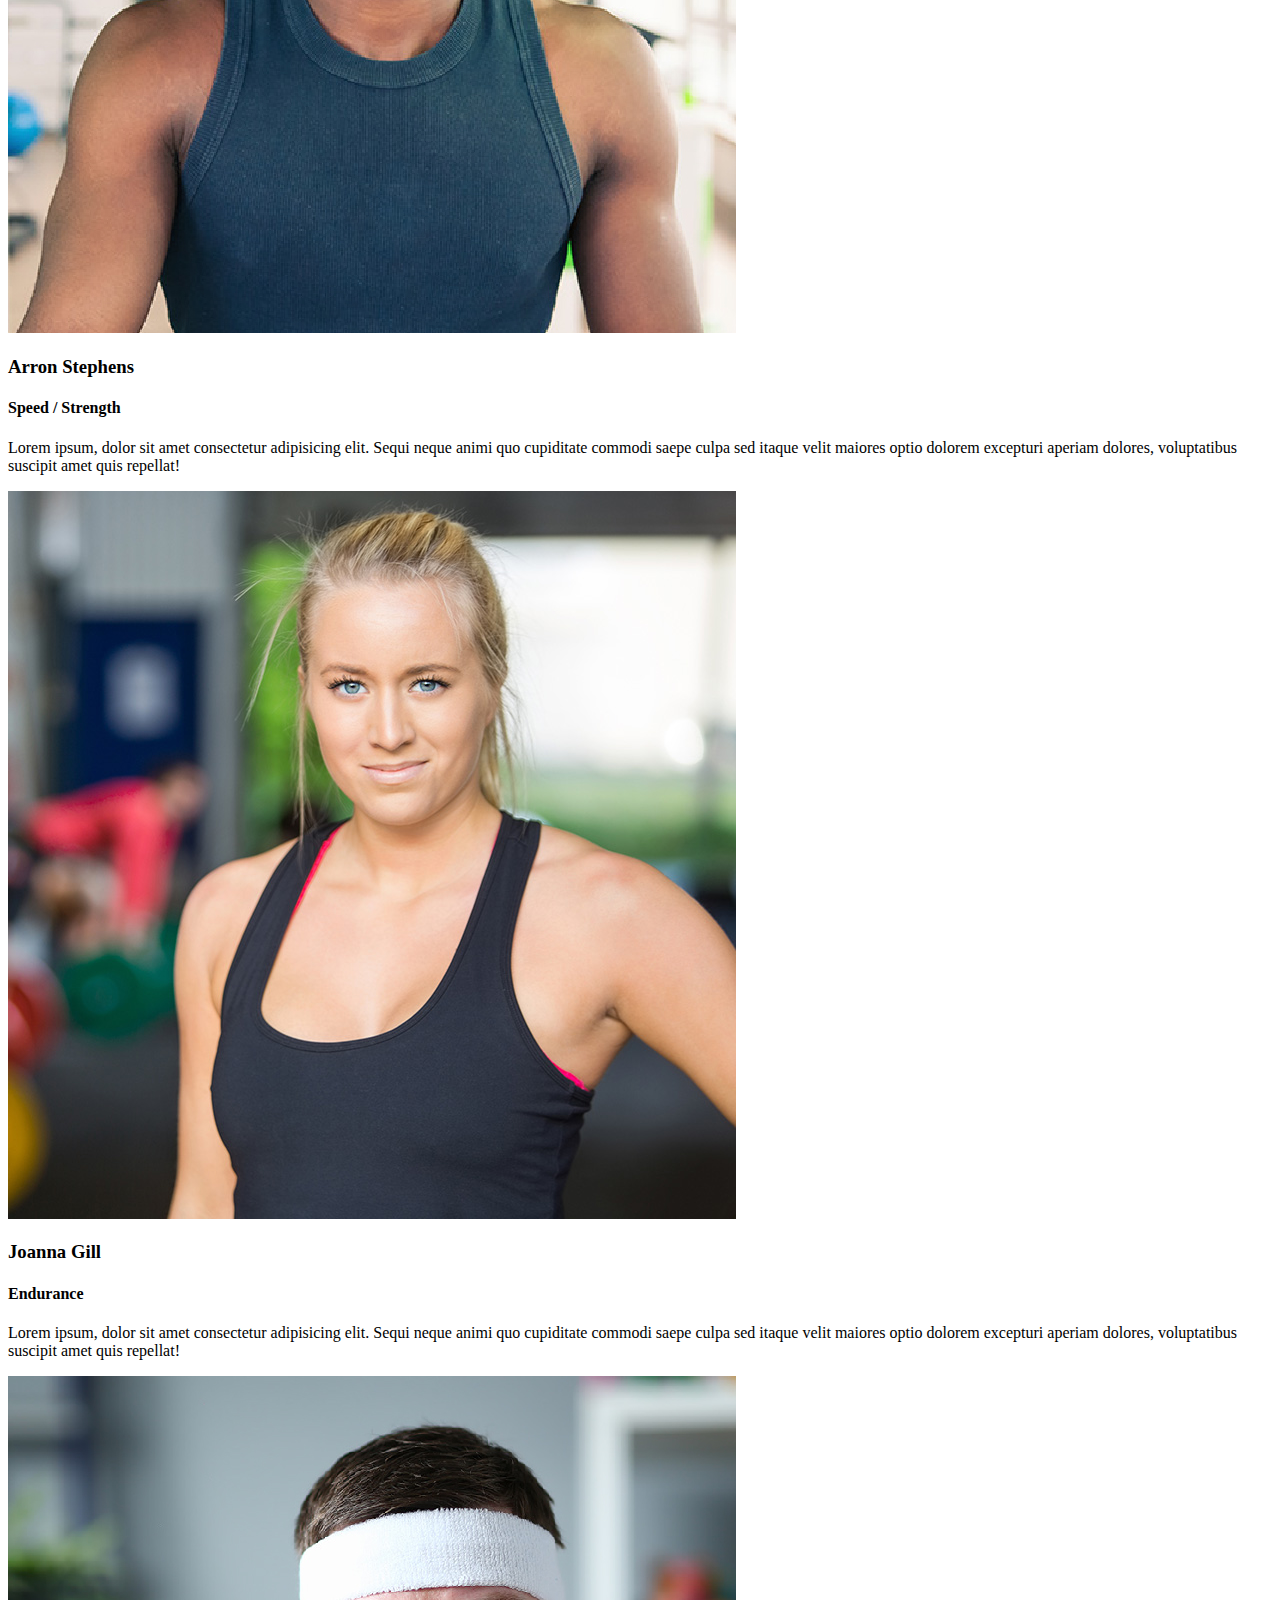
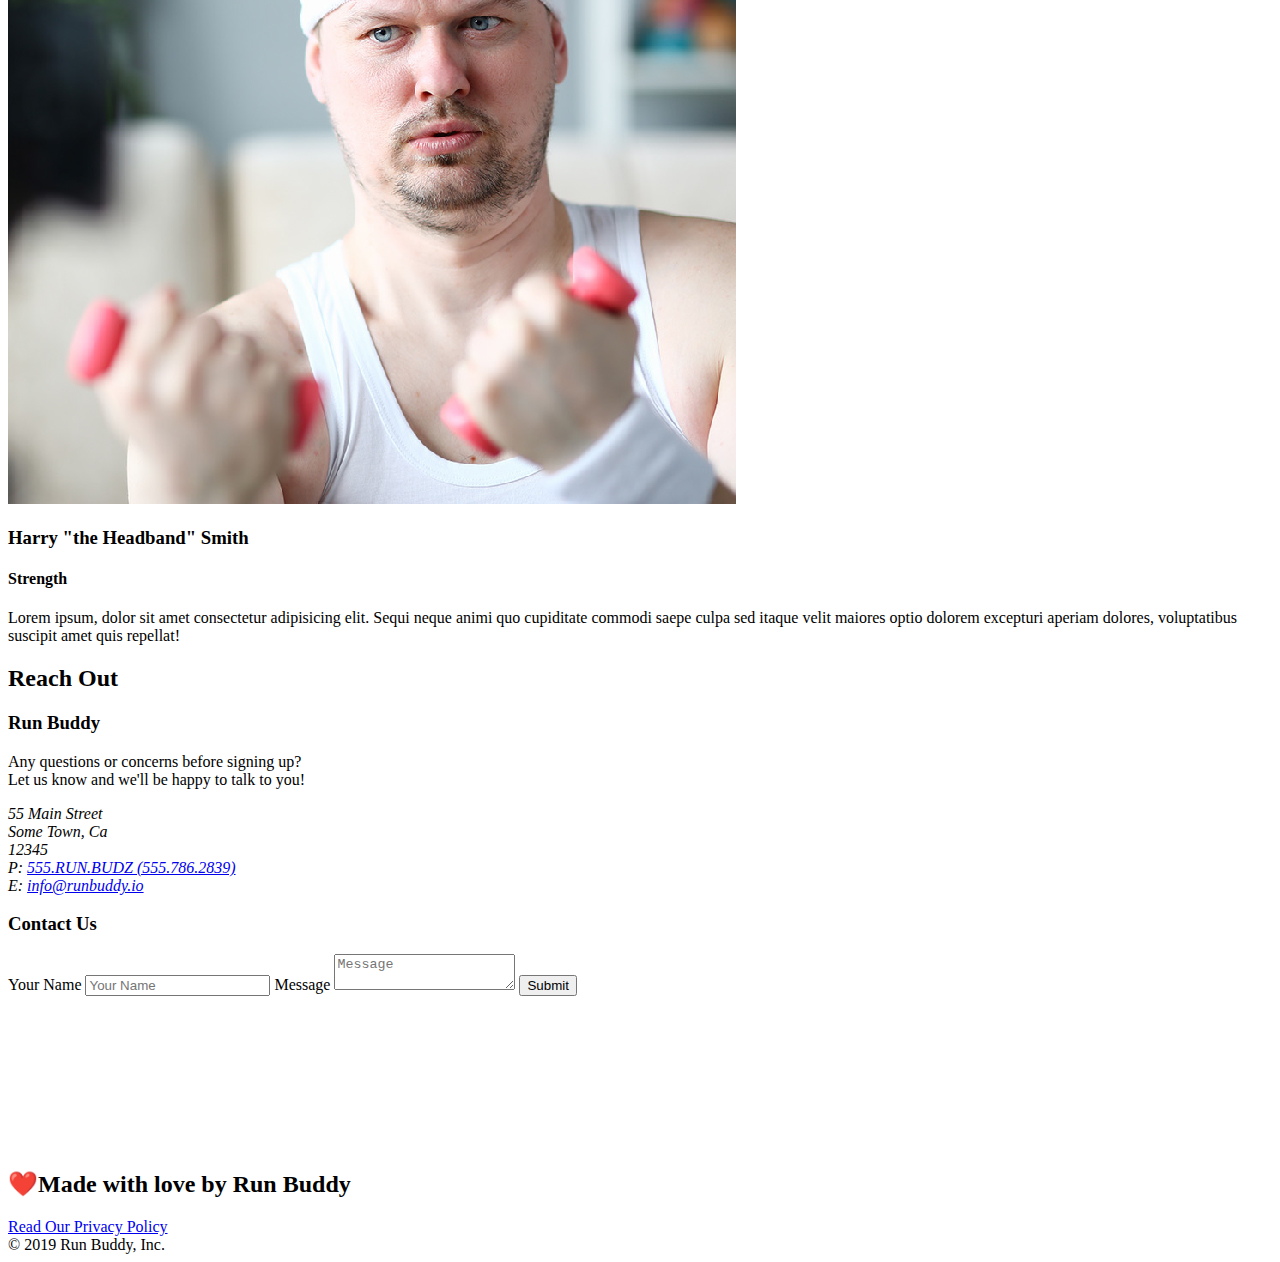
==== commit e947ddcc: "add flexbox to reach out" ====
--- a/index.html
+++ b/index.html
@@ -223,45 +223,42 @@
     </h2>
   </div>
     
-   <div class="contact-info">
+  <div class="contact-info">
+    <div>
+      <h3>Run Buddy</h3>
+      <p>
+        Any questions or concerns before signing up?
+        <br />
+        Let us know and we'll be happy to talk to you!
+      </p>
+  
+      <address>
+        55 Main Street <br />
+        Some Town, Ca <br />
+        12345 <br />
+        P: <a href="tel:555.786.2839">555.RUN.BUDZ (555.786.2839)</a><br />
+        E: <a href="mailto://info@runbuddy.io">info@runbuddy.io</a>
+      </address>
+  
+    </div>
+  
+    <div class="contact-form">
+      <h3>Contact Us</h3>
+      <form>
+        <label for="contact-name">Your Name</label>
+        <input type="text" id="contact-name" placeholder="Your Name" />
+  
+        <label for="contact-message">Message</label>
+        <textarea id="contact-message" placeholder="Message"></textarea>
+  
+        <button type="submit">Submit</button>
+      </form>
+    </div>
+  
     <iframe
-    src="https://www.google.com/maps/embed?pb=!1m14!1m12!1m3!1d12182.30520634488!2d-74.0652613!3d40.2407219!2m3!1f0!2f0!3f0!3m2!1i1024!2i768!4f13.1!5e0!3m2!1sen!2sus!4v1561060983193!5m2!1sen!2sus"
-    frameborder="0"
-    height="400"
-    width="400"
-    style="border:0"
-    allowfullscreen
-  >
-  </iframe>
-  <div class="contact-form">
-    <h3>Contact Us</h3>
-    <form>
-      <label for="contact-name">Your Name</label>
-      <input type="text" id="contact-name" placeholder="Your Name" />
-  
-      <label for="contact-message">Message</label>
-      <textarea id="contact-message" placeholder="Message"></textarea>
-  
-      <button type="submit">Submit</button>
-    </form>
-  </div>
-
-   </div>
-
-   <div>
-    <h3>Run Buddy</h3>
-    <p>
-      Any questions or concerns before signing up?
-      <br />
-      Let us know and we'll be happy to talk to you!
-    </p>
-    <address>
-      55 Main Street <br/>
-      Some Town, Ca <br/>
-      12345<br />
-      P: 555.RUN.BUDZ (555.786.2839)<br/>
-      E: <a href="mailto:info@runbuddy.io">info@runbuddy.io</a>
-    </address>
+      src="https://www.google.com/maps/embed?pb=!1m14!1m12!1m3!1d12182.30520634488!2d-74.0652613!3d40.2407219!2m3!1f0!2f0!3f0!3m2!1i1024!2i768!4f13.1!5e0!3m2!1sen!2sus!4v1561060983193!5m2!1sen!2sus"
+      frameborder="0" style="border:0" allowfullscreen></iframe>
+  
   </div>
 </section>
 
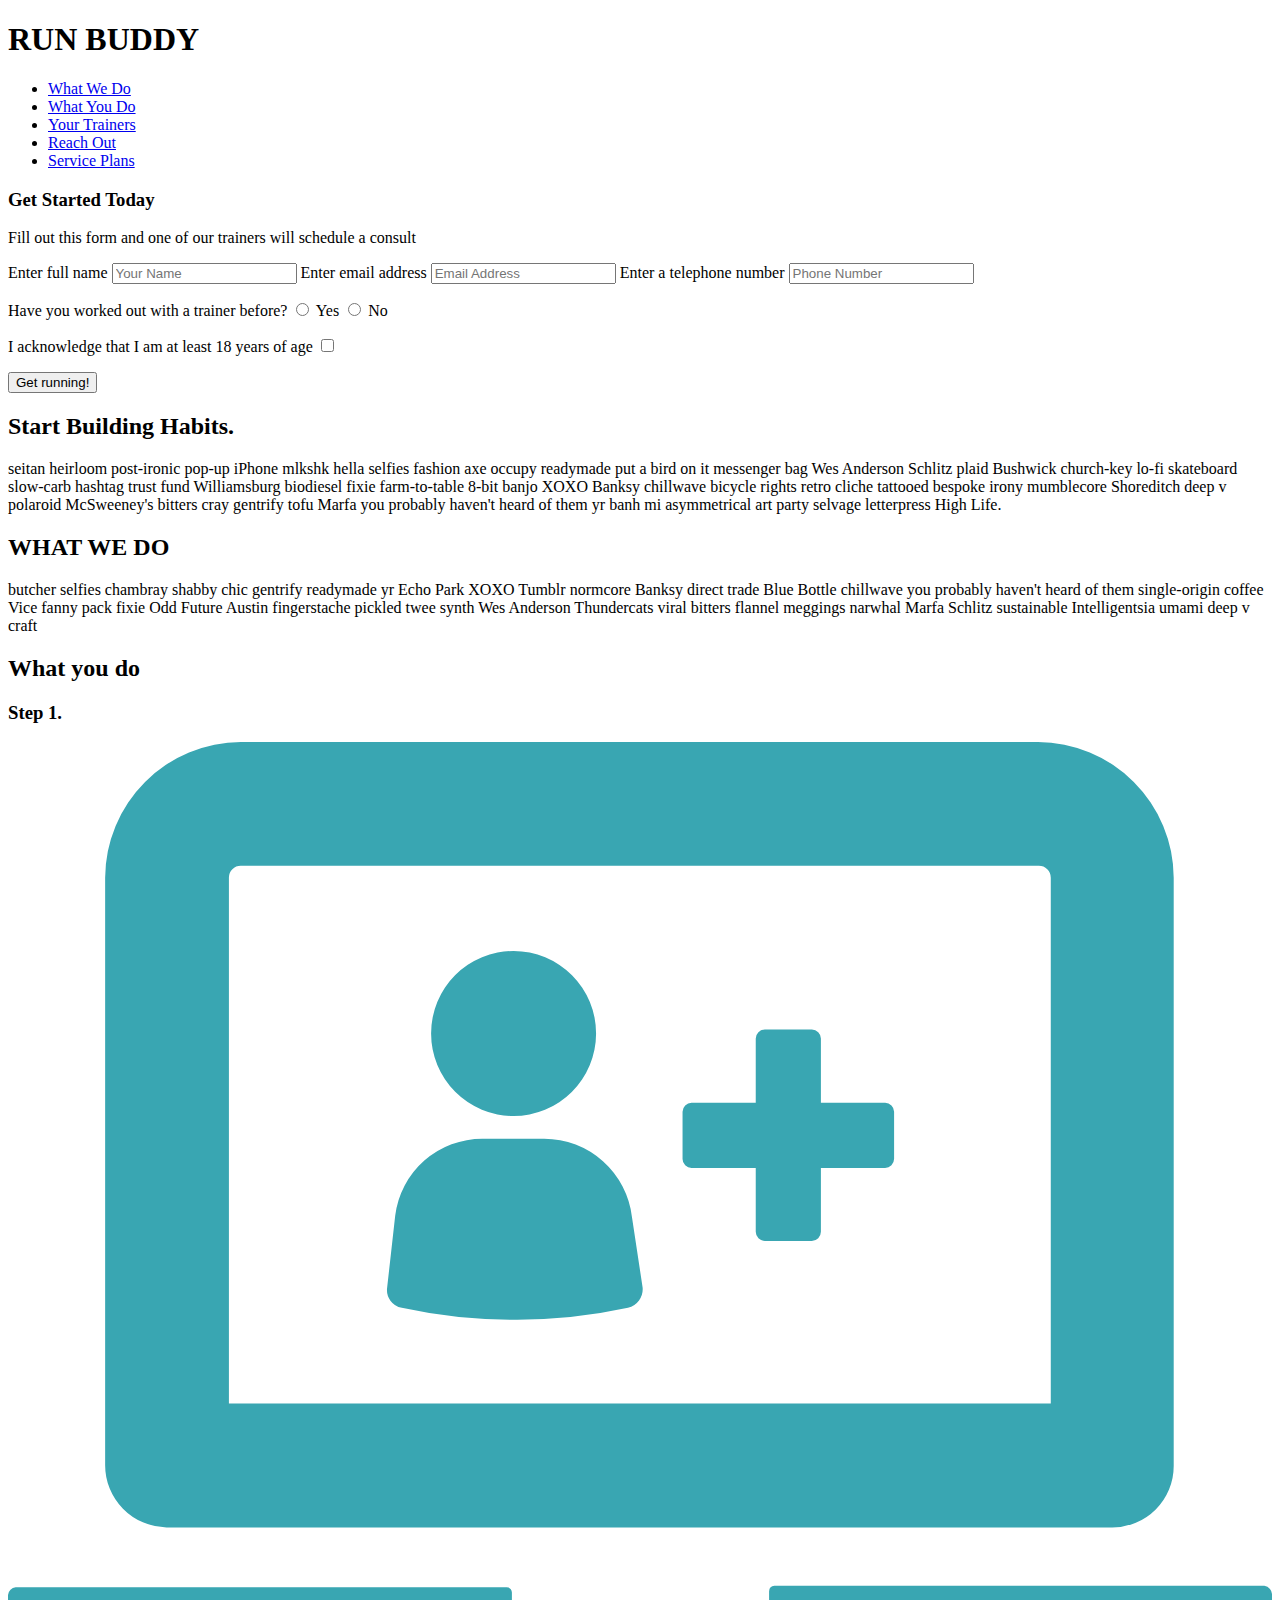
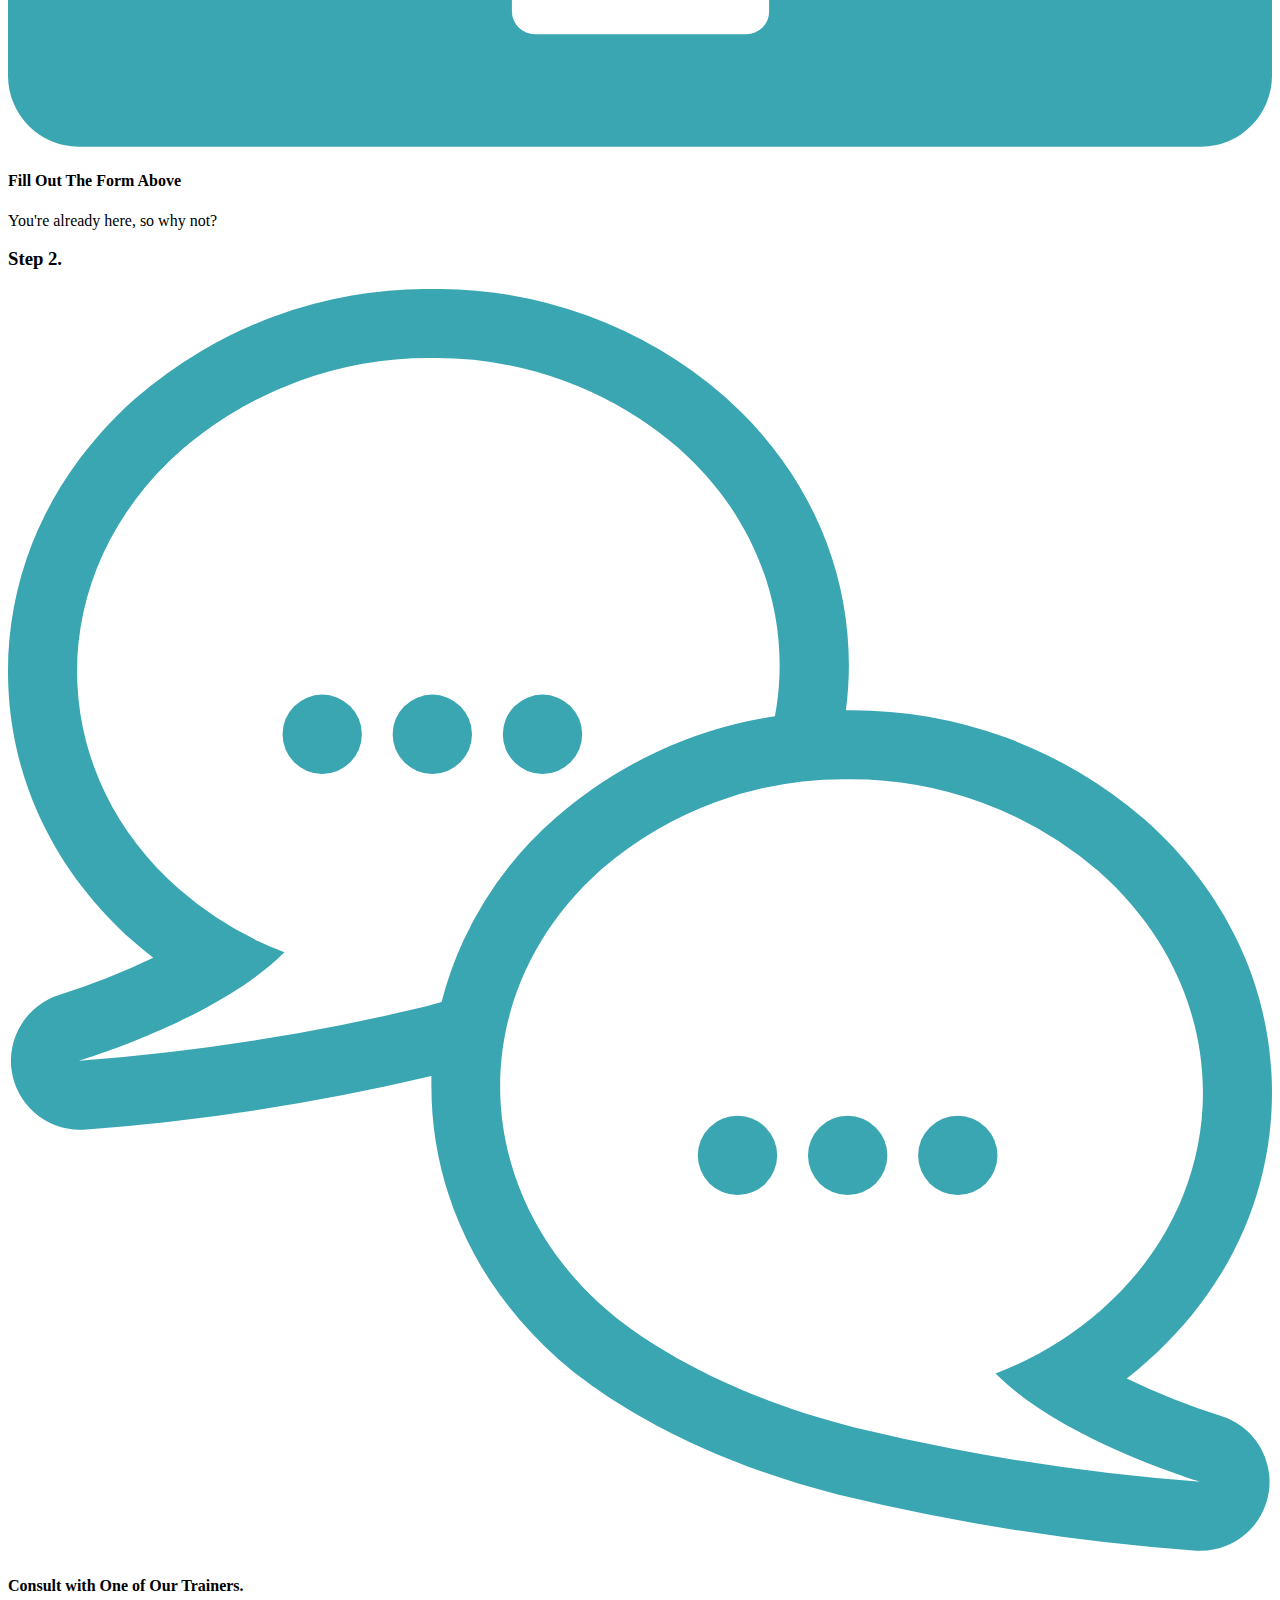
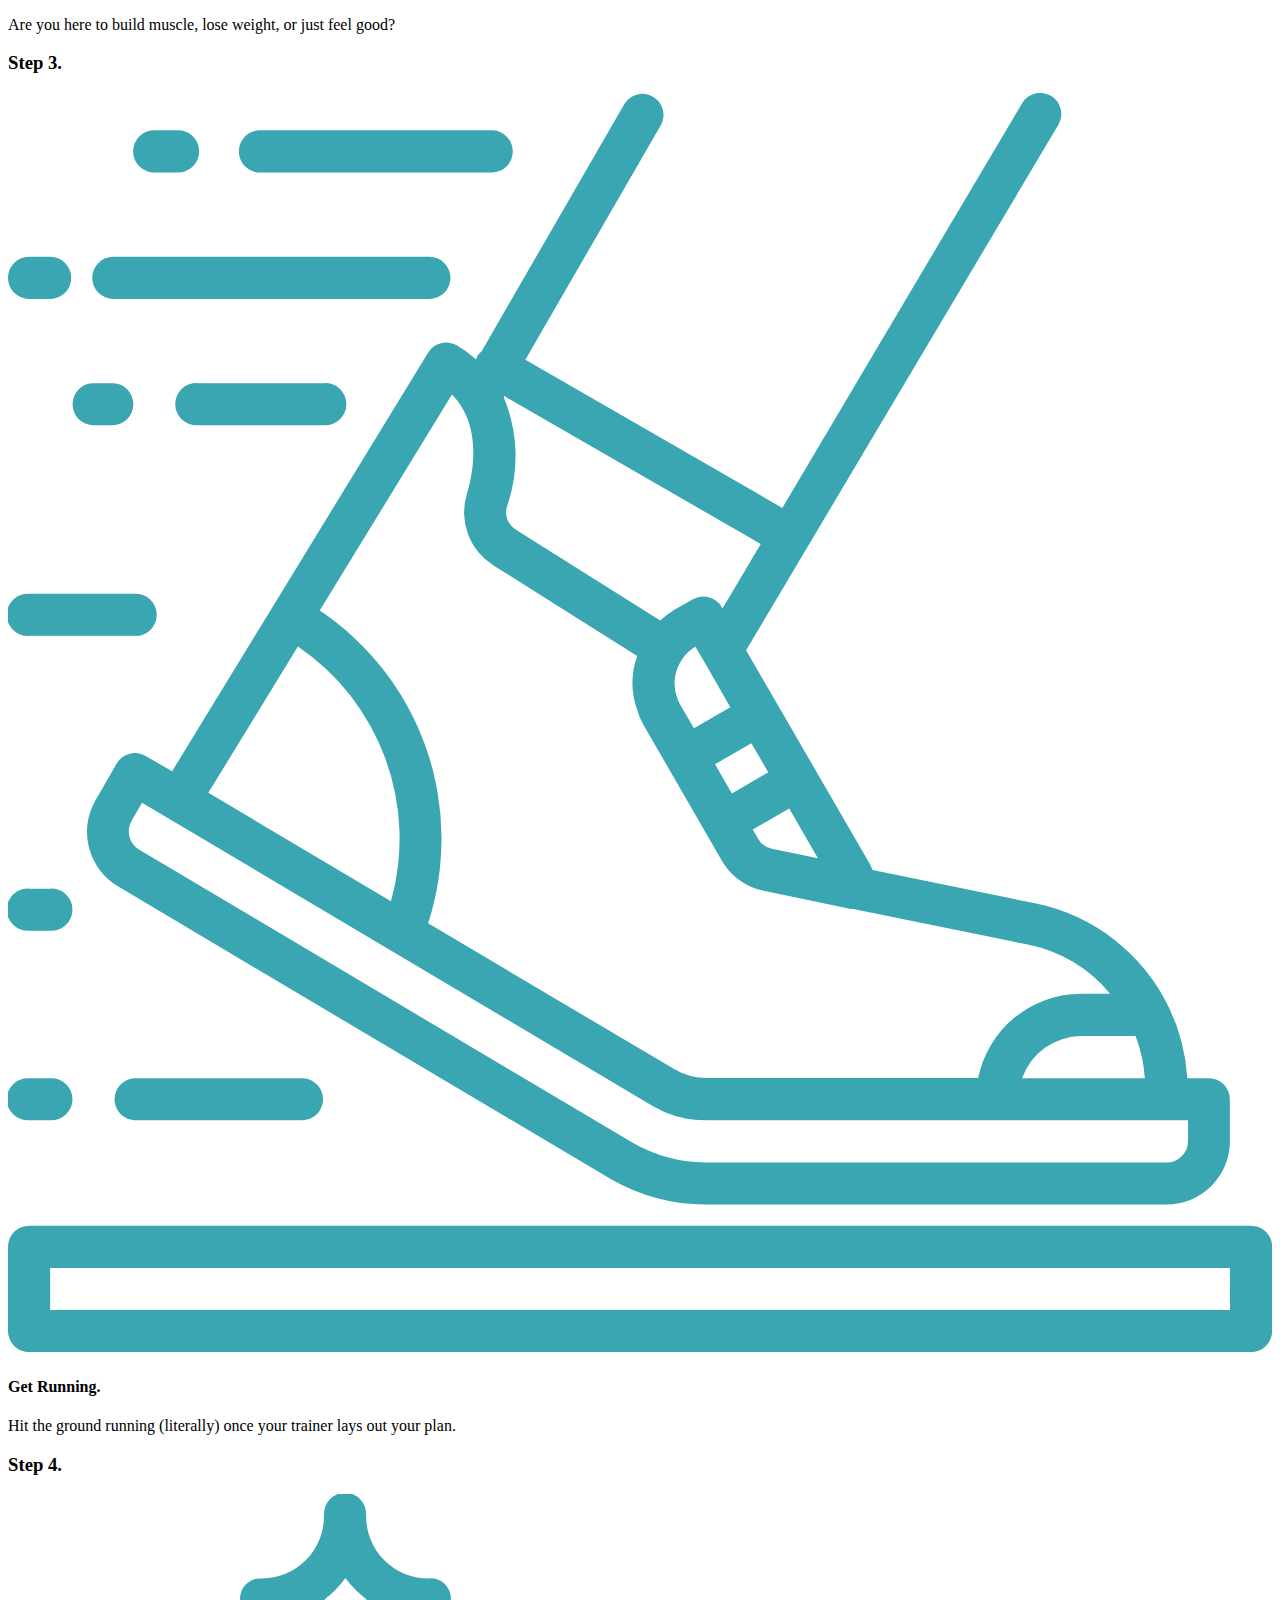
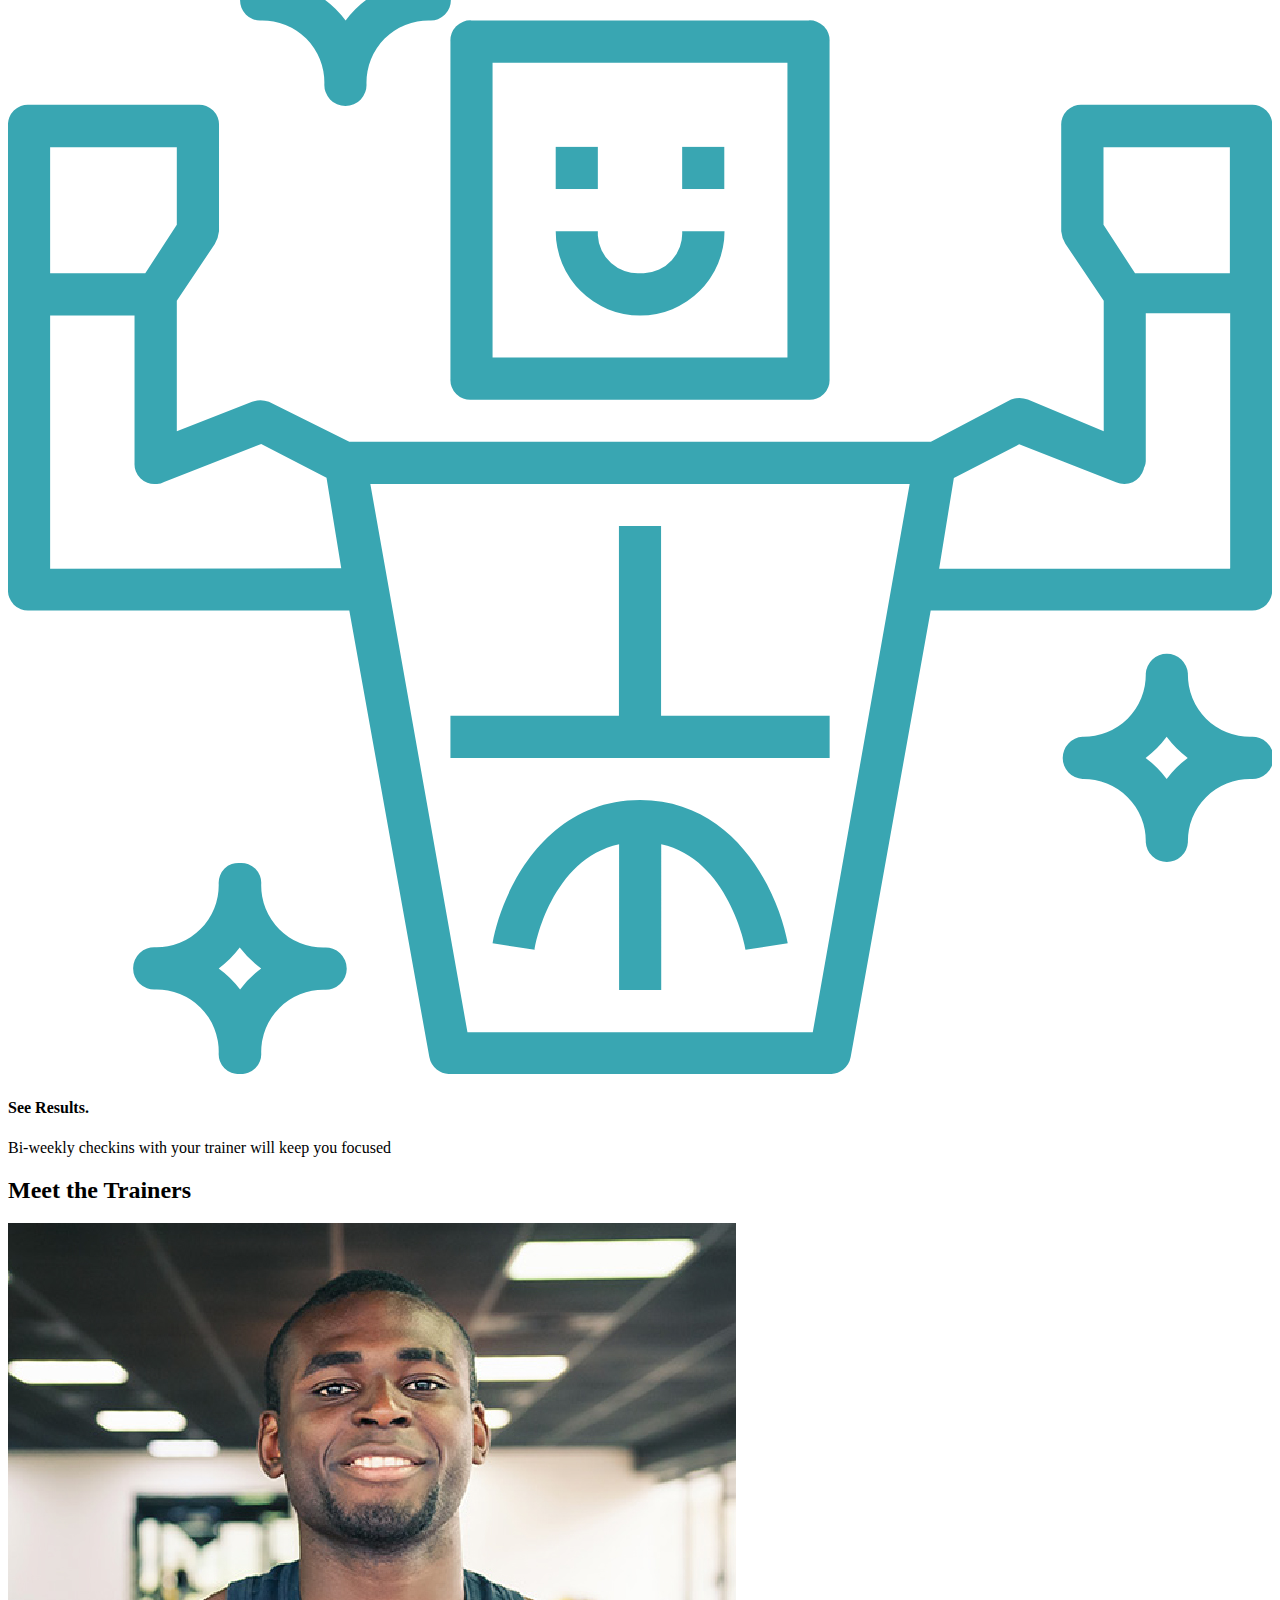
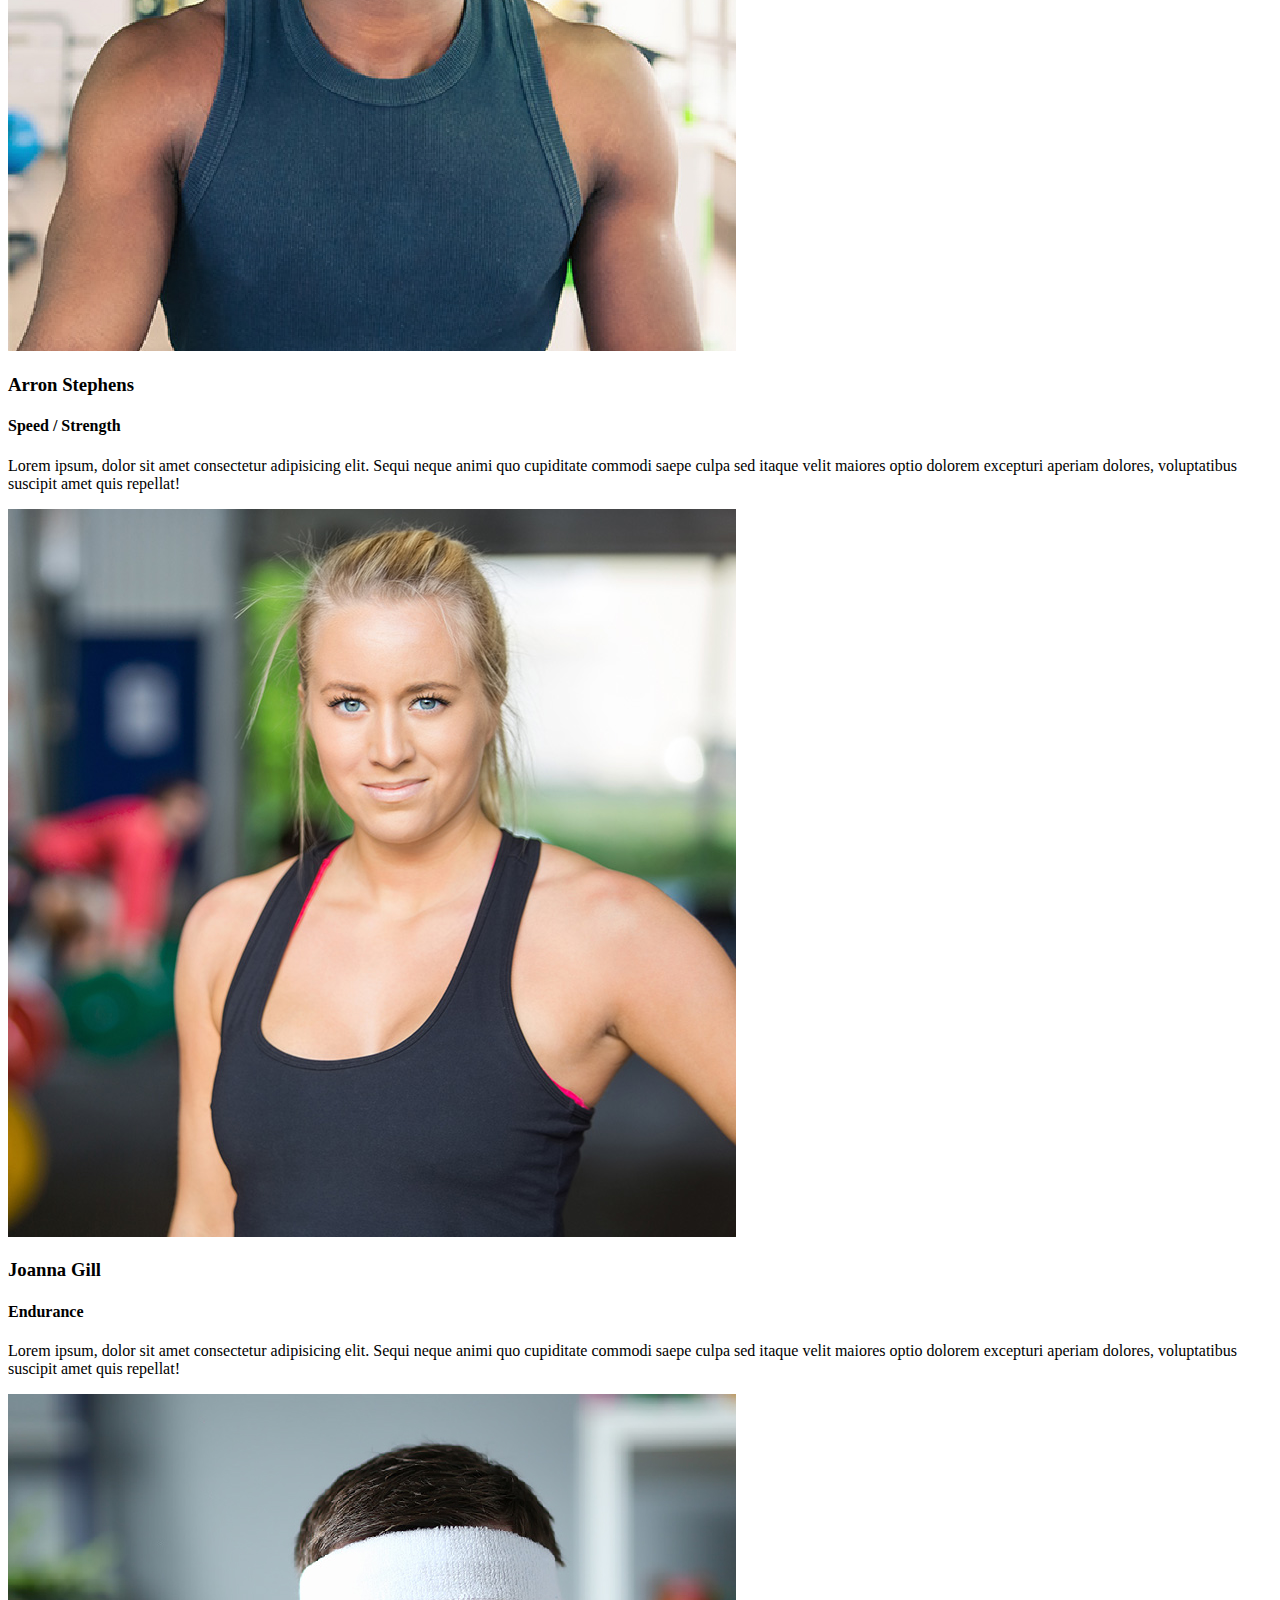
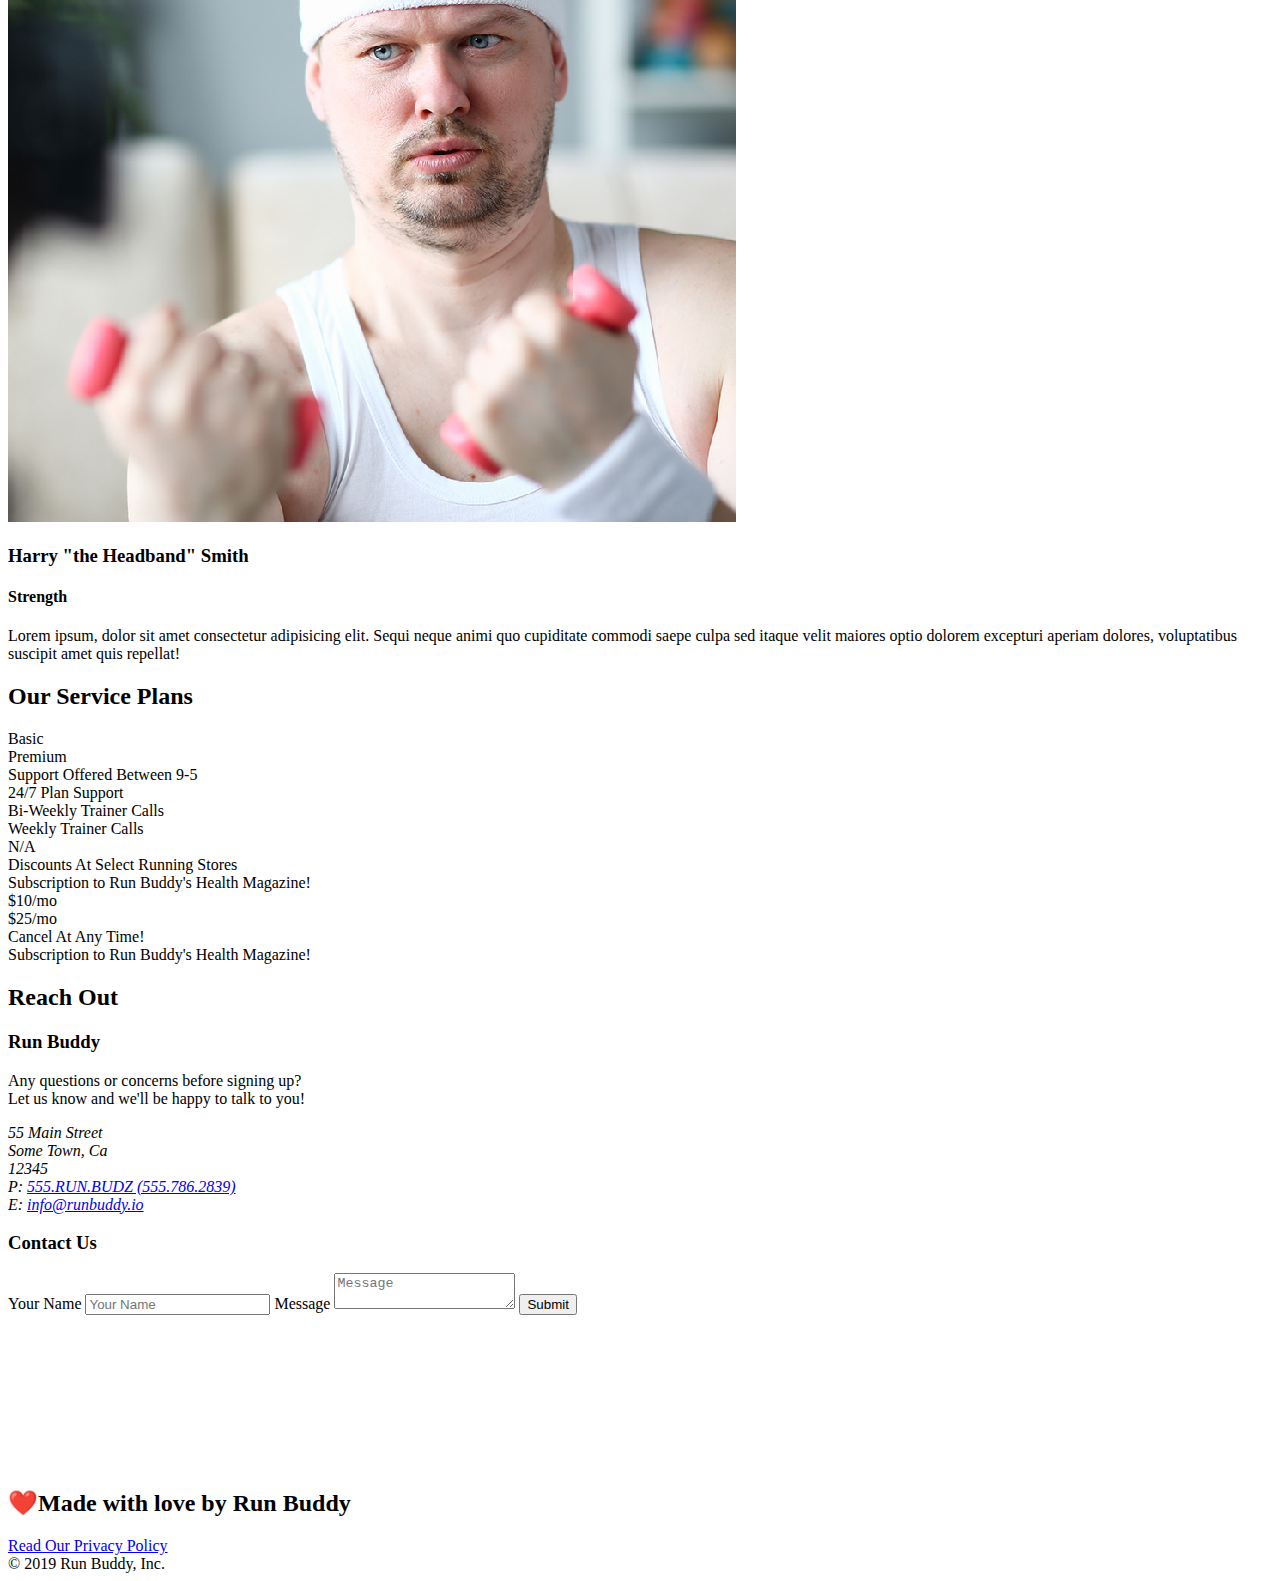
==== commit 87519ade: "merge branch with master" ====
--- a/index.html
+++ b/index.html
@@ -29,6 +29,9 @@
           </li>
           <li>
             <a href="#reach-out">Reach Out</a>
+          </li>
+          <li>
+            <a href="#service-plans">Service Plans</a>
           </li>
         </ul>
       </nav>
@@ -214,6 +217,66 @@
 </section>
 
 
+<section id="service-plans" class="services">
+
+  <h2 class="section-title secondary-border">
+    Our Service Plans
+  </h2>
+
+      <!-- Headers -->
+<div class="service-grid-item basic">
+  Basic
+</div>
+<div class="service-grid-item premium">
+  Premium
+</div>
+<!-- Body -->
+<div class="service-grid-item basic">
+  Support Offered Between 9-5
+</div>
+
+<div class="service-grid-item premium">
+  24/7 Plan Support
+</div>
+
+<div class="service-grid-item basic">
+  Bi-Weekly Trainer Calls
+</div>
+
+<div class="service-grid-item premium">
+  Weekly Trainer Calls
+</div>
+
+<div class="service-grid-item basic">
+  N/A
+</div>
+
+<div class="service-grid-item premium">
+  Discounts At Select Running Stores
+</div>
+
+<div class="service-grid-item">
+  Subscription to Run Buddy's Health Magazine!
+</div>
+
+<div class="service-grid-item grid-price basic">
+  $10/mo
+</div>
+
+<div class="service-grid-item grid-price premium">
+  $25/mo
+</div>
+
+<div class="service-grid-item cancel">
+  Cancel At Any Time!
+</div>
+
+<div class="service-grid-item both">
+  Subscription to Run Buddy's Health Magazine!
+</div>
+</section>
+
+
 
 <!--reach out section -->
 <section id="reach-out" class="contact">
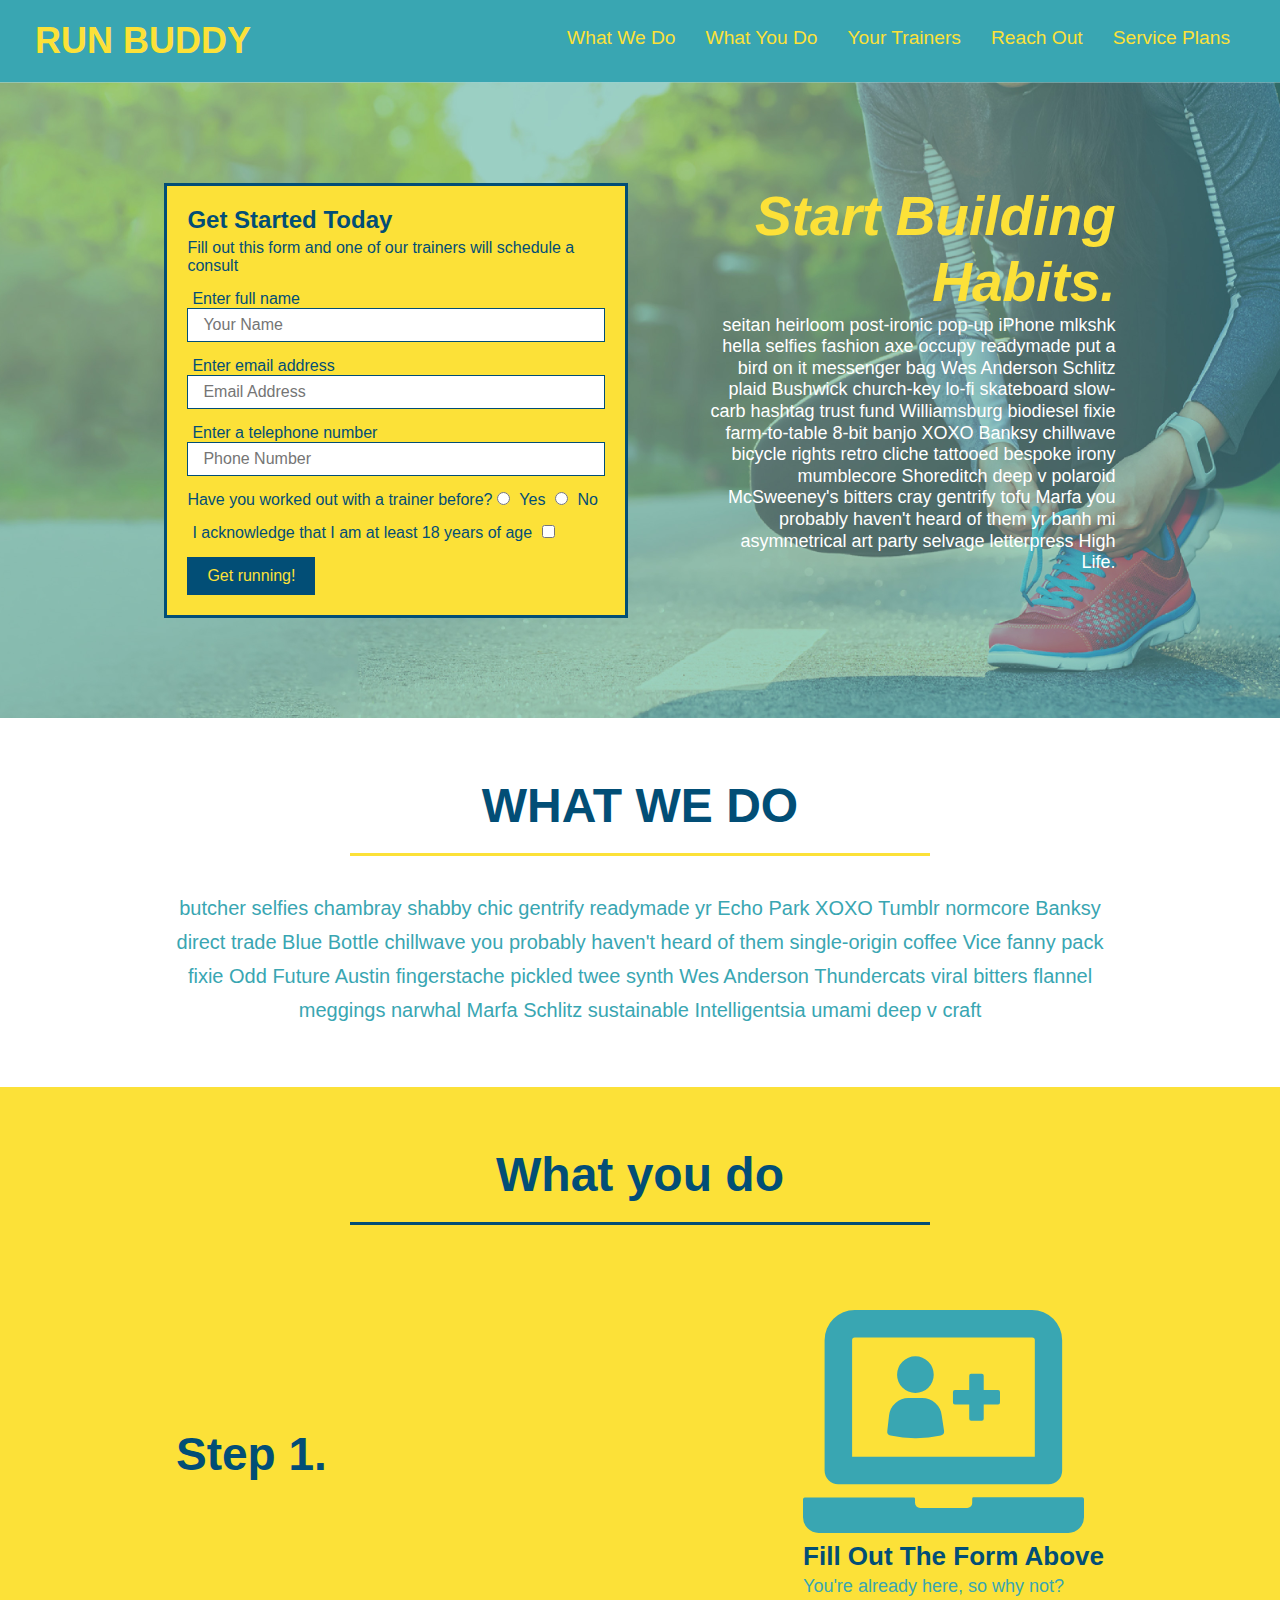
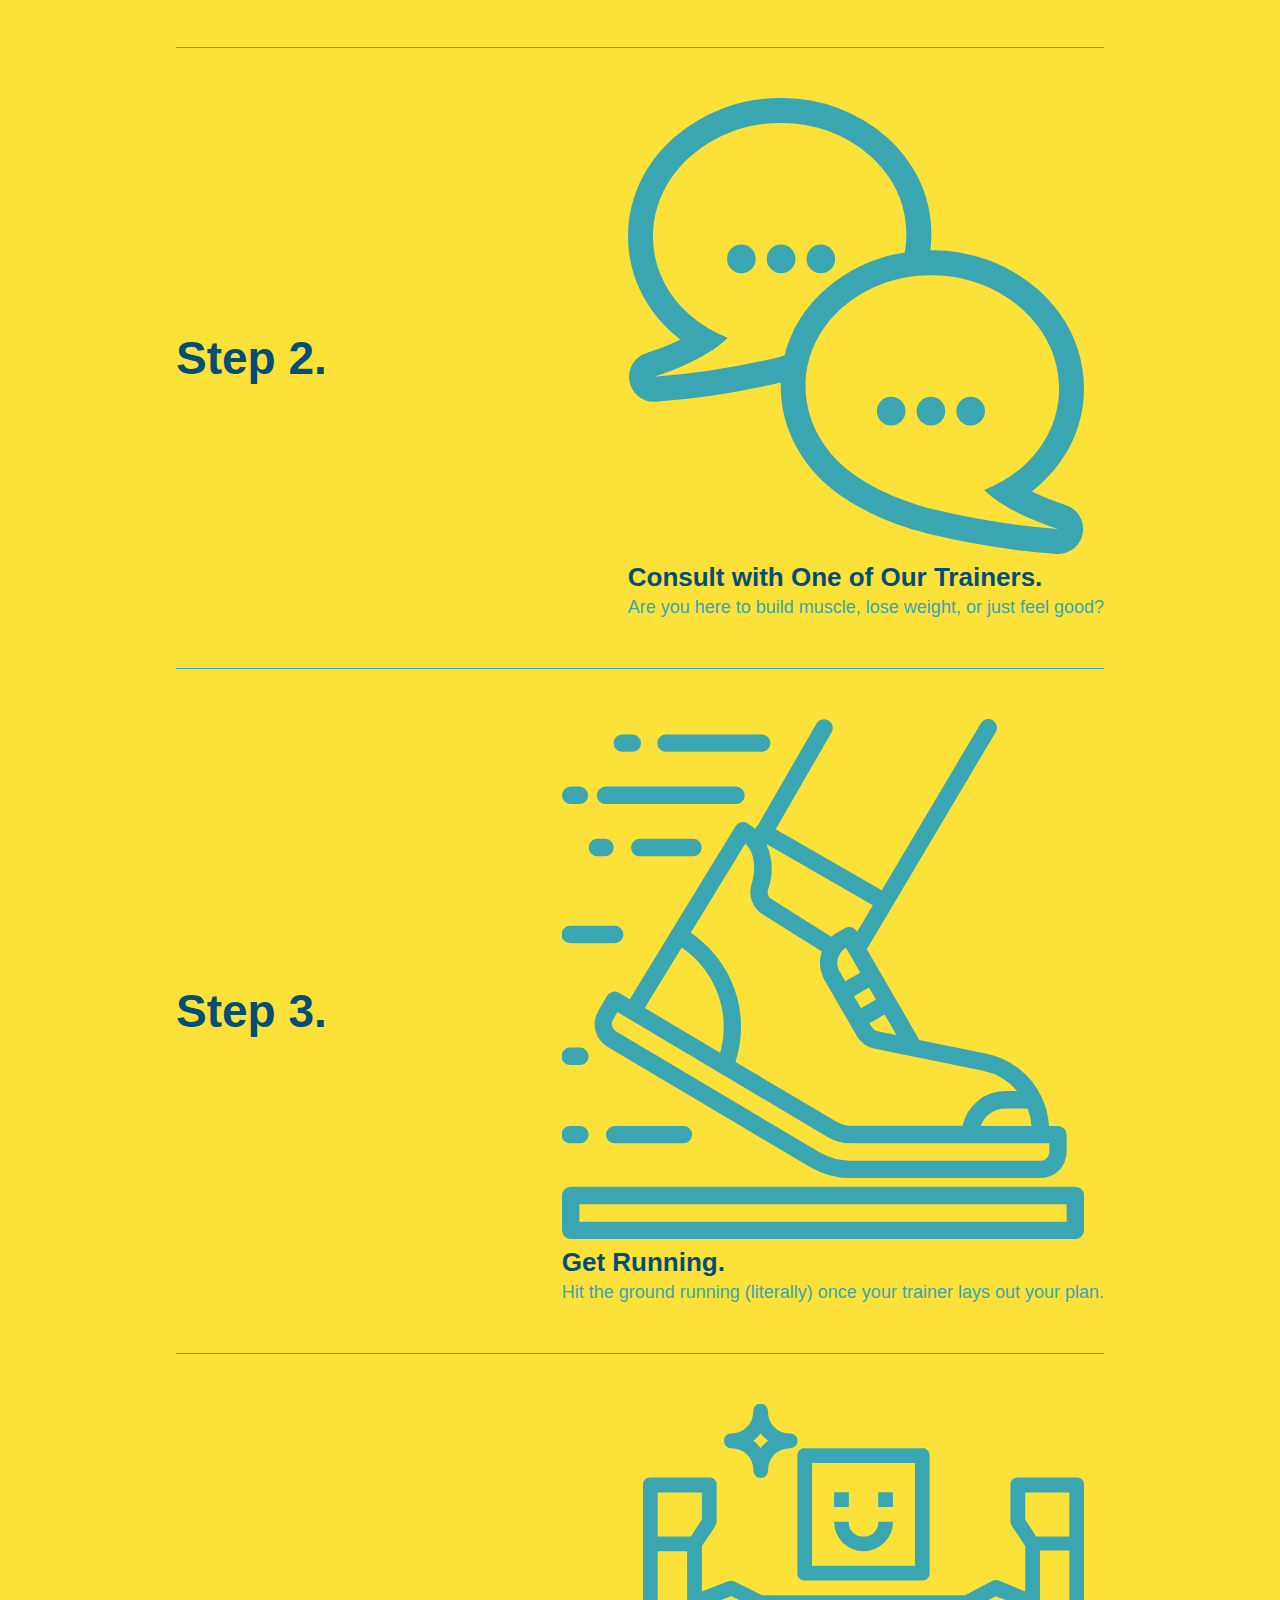
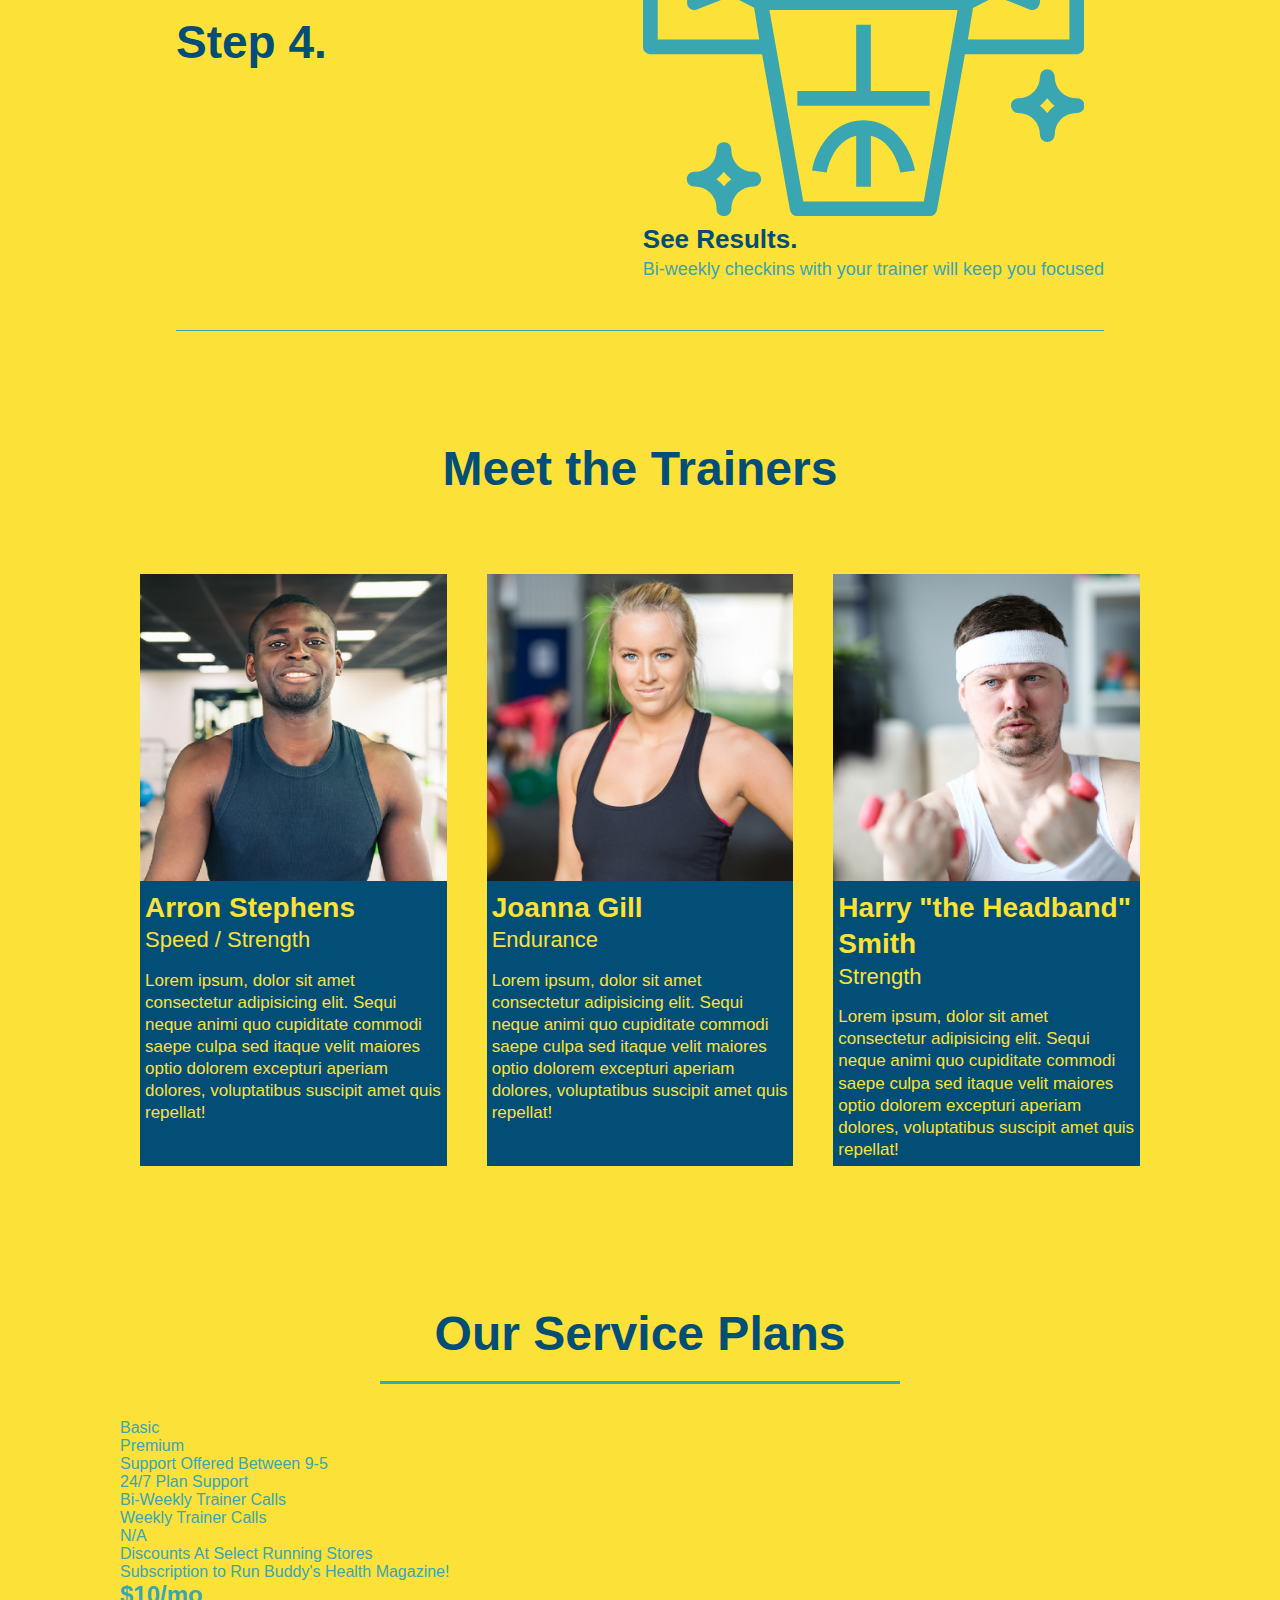
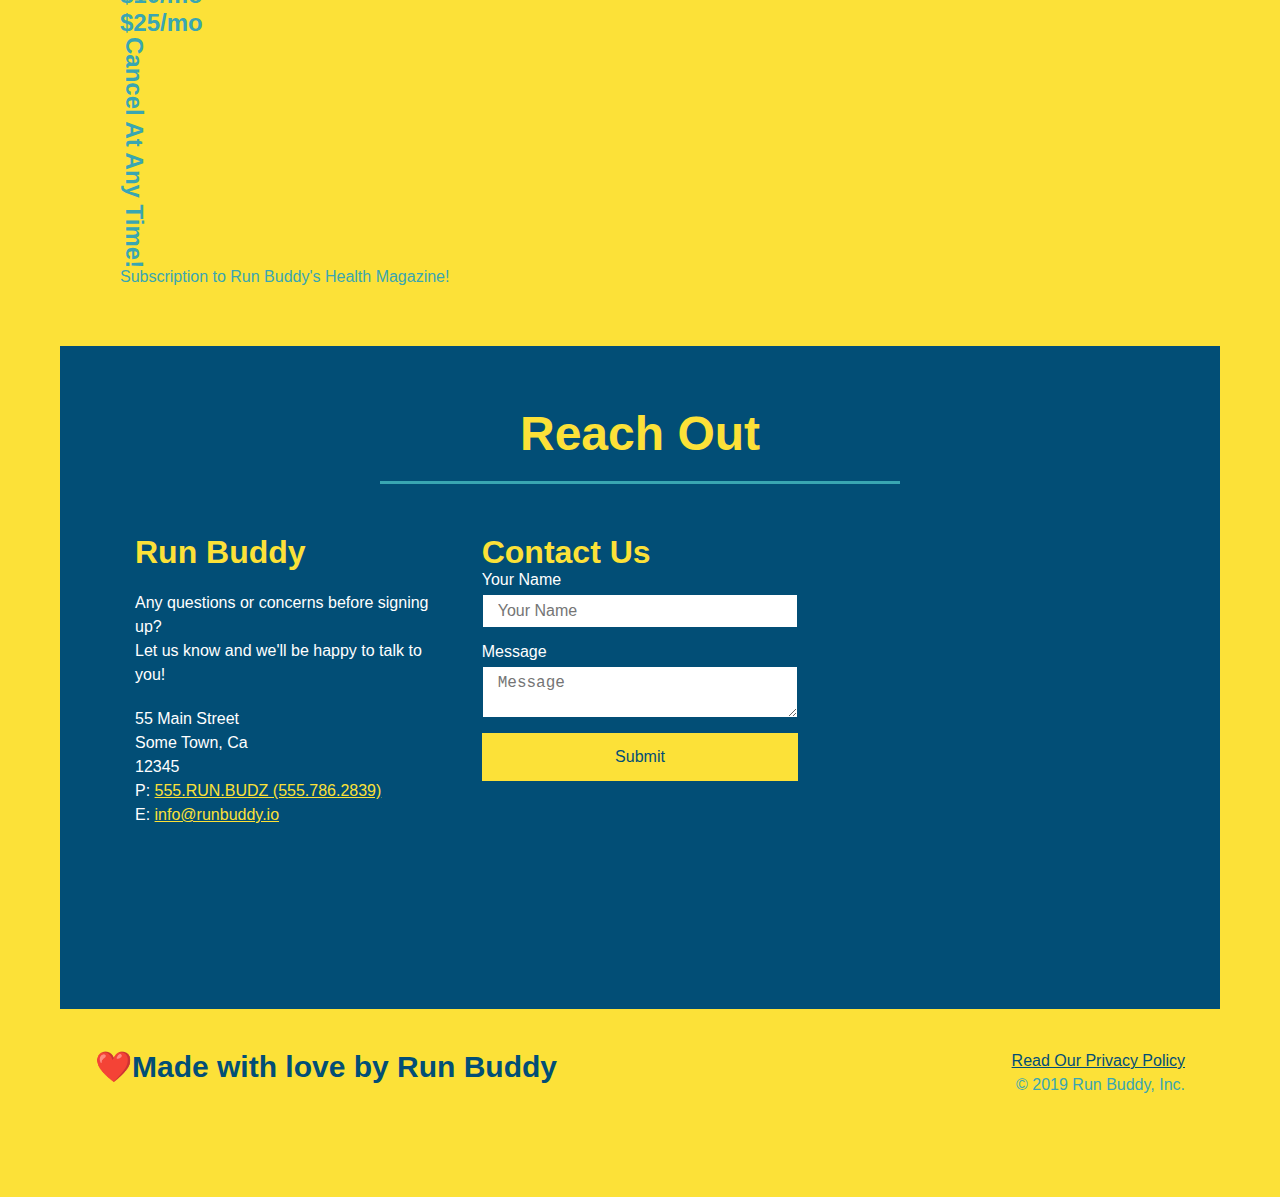
==== commit b2ee970d: "push css up to master" ====
--- a/index.html
+++ b/index.html
@@ -4,7 +4,7 @@
 <meta charset="UTF-8"/>
 <title>RUN BUDDY</title>
 
-<link rel="stylesheet" href=/Users/alinguyen/Desktop/projects/run-buddy/assets/css/style.css>
+<link rel="stylesheet" href="./assets/css/style.css">
 
 </head>
 
--- a/assets/css/style.css
+++ b/assets/css/style.css
@@ -0,0 +1,542 @@
+* {
+    margin: 0;
+    padding: 0;
+    box-sizing: border-box;
+}
+
+
+body {
+    /* more on this crazy alphanumerical value in a minute! */
+    color: #39a6b2;
+    font-family: Helvetica, Arial, sans-serif;
+  }
+
+  /* apply styles to <header> */
+header {
+    padding: 20px 35px;
+    background-color: #39a6b2;
+    display: flex;
+    justify-content: space-between;
+    flex-wrap: wrap;
+  }
+
+header h1 {
+    font-weight: bold;
+    font-size: 36px;
+    color: #fce138;
+    margin: 0;
+  }
+
+header a {
+    text-decoration: none;
+    color: #fce138;
+}
+
+header nav {
+    margin: 7px 0;
+}
+
+header nav ul {
+  display: flex;
+  flex-wrap: wrap;
+  justify-content: space-between;
+  align-items: center;
+  list-style: none;
+}
+
+header nav ul li a {
+    padding: 10px 15px;
+    font-weight: lighter;
+    font-size: 1.5vw;
+}
+
+header h1 {
+    font-weight: bold;
+    font-size: 36px;
+    color: #fce138;
+    margin: 0;
+    display: inline;
+}
+
+footer {
+    background-color: #fce138;
+    width: 100%;
+    padding: 40px 35px;
+    display: flex;
+    justify-content: space-between;
+    flex-wrap: wrap;
+}
+
+footer h2 {
+    
+    color: #024e76;
+    font-size: 30px;
+    margin: 0;
+}
+
+footer div {
+    
+    line-height: 1.5;
+    text-align: right;
+}
+
+footer a {
+    color: #024e76
+}
+
+section {
+    padding: 60px;
+}
+
+/*Hero Style Start */
+.hero {
+    background-image: url("../images/hero-bg.jpg");
+    display: flex;
+    background-size: cover;
+    background-position: center;
+    justify-content: center;
+    flex-wrap: wrap;
+    align-items: flex-start;
+    
+}
+
+.hero-cta {
+  width: 35%;
+  text-align: right;
+  margin: 3.5%;
+  color: #fff;
+  font-size: 18px;
+  line-height: 1.2;
+}
+
+.hero-cta h2 {
+  font-style: italic;
+  font-size: 55px;
+  color: #fce138;
+}
+
+.hero-form {
+    background-color: #fce138;
+    color: #024e76;
+    padding: 20px;
+    width: 40%;
+    border-style: solid;
+    border-width: 3px;
+    border-color: #024e76;
+    margin: 3.5%;
+
+    
+  
+}
+
+.hero-form h3 {
+    font-size: 24px;
+    margin: 0px;
+}
+
+.hero-form p {
+    margin: 5px 0 15px 0;
+}
+
+.form-input {
+    border: 1px solid #024e76;
+    display: block;
+    padding: 7px 15px;
+    font-size: 16px;
+    color: #024e76;
+    width: 100%;
+    margin-bottom: 15px;
+}
+.hero-form label{
+    margin: 0 5px;
+}
+
+.hero-form button {
+    color: #fce138;
+    background-color: #024e76;
+    border: none;
+    padding: 10px 20px;
+    font-size: 16px;
+}
+/* Hero style End" */
+
+
+
+
+.intro p {
+    line-height: 1.7;
+    color: #39a6b2;
+    width: 80%;
+    font-size: 20px;
+    margin: 0 auto;
+    text-align: center;
+}
+
+.steps {
+    
+    background: #fce138;
+
+}
+
+.section-title {
+    font-size: 48px;
+    color: #024e76;
+    border-bottom: 3px solid;
+    padding-bottom: 20px;
+    text-align: center;
+    margin: 0 auto 35px auto;
+    width: 50%;
+  }
+  
+  .primary-border {
+    border-color: #fce138;
+  }
+  
+  .secondary-border {
+    border-color: #39a6b2;
+  }
+
+  .step {
+    margin: 50px auto;
+    padding-bottom: 50px;
+    width: 80%;
+    border-bottom: 1px solid #39a6b2;
+    display: flex;
+    flex-wrap: wrap;
+    align-items: center;
+    justify-content: space-between;
+  }
+  
+  .step h3 {
+    color: #024e76;
+    font-size: 46px;
+    flex: 1 30%;
+
+  .step-info {
+    flex: 2 70%;
+    display: flex;
+    flex-wrap: wrap;
+    align-items: center;
+  }
+
+  .step-text {
+    flex: 12;
+  }
+    
+  }
+  .step-text h4 {
+    font-size: 26px;
+    line-height: 1.5;
+    color: #024e76;
+  }
+
+  .step-img {
+    flex: 1 12%;
+    margin-right: 20px;
+  }
+  
+  .step p {
+    color: #39a6b2;
+    font-size: 18px;
+  }
+
+
+  .trainer {
+    
+    margin: 20px;
+    background: #024e76;
+    color: #fce138;
+    flex: 1
+    
+  }
+  .trainers {
+      width: 100%;
+      margin: 0 auto;
+      display: flex;
+      flex-wrap: wrap;
+      justify-content: space-around;
+    }
+    
+
+  .trainer img {
+      width: 100%;
+      
+  }
+
+  .trainer-bio {
+      padding: 5px;
+      
+      line-height: 1.3;
+
+  }
+
+  .text-left {
+    text-align: left;
+  }
+  
+  .text-right {
+    text-align: right;
+  }
+  
+  .trainer-bio h3 {
+    font-size: 28px;
+    
+  }
+  
+  .trainer-bio h4 {
+    font-weight: lighter;
+    font-size: 22px;
+    margin-bottom: 15px;
+  }
+  
+  .trainer-bio p {
+    font-size: 17px;
+  }
+
+
+  /* REACH OUT STYLES START */
+  .contact {
+    
+    background: #024e76;
+  }
+  
+  .contact h2 {
+    color: #fce138;
+  }
+
+  .contact-info {
+    display: flex;
+    justify-content: space-between;
+    flex-wrap: wrap;
+  }
+
+  .contact-info > * {
+    flex: 1;
+    margin: 15px;
+  }
+  
+  .contact-info iframe {
+    
+    height: 400px;
+  
+  }
+
+  .contact-info div {
+    
+    color: white;
+  }
+
+  .contact-info h3 {
+    color: #fce138;
+    font-size: 32px;
+  }
+  
+  .contact-info p, .contact-info address {
+    margin: 20px 0;
+    line-height: 1.5;
+    font-size: 16px;
+    font-style: normal;
+  }
+
+  .contact-form input, .contact-form textarea {
+    border: 1px solid #024e76;
+  display: block;
+  padding: 7px 15px;
+  font-size: 16px;
+  color: #024e76;
+  width: 100%;
+  margin-bottom: 15px;
+  margin-top: 5px;
+  }
+
+  .contact-form button {
+    width: 100%;
+    border:none;
+    background: #fce138;
+    color: #024e76;
+    text-align: center;
+    padding: 15px 0;
+    font-size: 16px;
+  }
+
+  .contact-info a {
+    color: #fce138;
+  }
+  
+  /* REACH OUT STYLES END */
+
+  .flex-row {
+    display: flex;
+  }
+  }
+  
+  /* REACH OUT STYLES END */
+
+  /* MEDIA QUERY FOR SMALLER DESKTOP SCREENS AND SMALLER */
+@media screen and (max-width: 980px) {
+  header {
+    padding-bottom: 0;
+    justify-content: center;
+  }
+
+  header h1 {
+    width: 100%;
+    text-align: center;
+  }
+
+  header nav ul {
+    margin-top: 20px;
+    width: 100%;
+    justify-content: center;
+  }
+
+  header nav ul li a {
+    font-size: 20px;
+  }
+
+  footer h2, footer div {
+    text-align: center;
+    width: 100%;
+  }
+  
+  .hero-cta, .hero-form {
+    width: 100%;
+  }
+  
+  .hero-cta {
+    text-align: center;
+
+    .section-title {
+      width: 80%;
+    }
+    
+    .trainer {
+      flex: 0 70%;
+    }
+    
+    .contact-info iframe{
+      flex: 1 100%;
+    }
+  }
+}
+
+/* MEDIA QUERY FOR TABLETS AND SMALLER */
+@media screen and (max-width: 768px) {
+  section {
+    padding: 30px 15px;
+  }
+  section {
+    padding: 30px 15px;
+  }
+
+  .step h3 {
+    flex: 1 100%;
+    text-align: center;
+  }
+
+  .step-info {
+    flex: 2 100%;
+    text-align: center;
+    justify-content: center;
+  }
+
+  .step-img {
+    flex: 0 32%;
+    margin-right: 0;
+    margin-top: 15px;
+    margin-bottom: 15px;
+  }
+
+  .step-text {
+    flex: 100%;  
+  }
+ 
+}
+
+/* MEDIA QUERY FOR MOBILE PHONES AND SMALLER */
+@media screen and (max-width: 575px) {
+  .hero-form button {
+    width: 100%;
+  }
+
+  .section-title {
+    width: 95%;
+  }
+
+  .intro p {
+    width: 100%;
+  }
+
+  .trainer {
+    flex: 0 100%;
+  }
+
+  .contact-info {
+    text-align: center;
+  }
+
+  .contact-info > * {
+    flex: 0 100%;
+  }
+  .contact-form {
+    order: 3;
+  }
+ 
+}
+ /* MEDIA QUERY FOR SMALLER DESKTOP SCREENS AND SMALLER ENDS */
+
+
+ .service-grid-container {
+  background: lightyellow;
+  width: 80%;
+  display: grid;
+  /* repeat(iterator, size) */
+  grid-template-columns: 1fr repeat(2, 4fr);
+  grid-template-rows: repeat(5, 1fr) 2fr;
+  border: 2px solid #024e76;
+  color:  #024e76;
+  font-size: 1.2rem;
+}
+
+.service-grid-item {
+  .service-grid-item {
+    padding: 15px 0;
+    border: 2px solid #024e76;
+    display: flex;
+    align-items: center;
+    justify-content: center;
+    text-align: center;
+  }
+ 
+}
+
+/* SERVICE STYLES BEGIN */
+.services {
+  background: #fce138; 
+}
+
+.service-grid-wrapper {
+  display: flex;
+  width: 100%;
+  justify-content: center;
+}
+
+/* specific match */
+.service-grid-item.basic {
+  grid-column: 2 / span 1;
+}
+
+.service-grid-item.both {
+  grid-column: 2 / span 2;
+}
+
+.service-grid-item.cancel {
+  writing-mode: vertical-lr;
+  grid-column: 1;
+  grid-row: 1 / -1;
+}
+
+.grid-head, .grid-price, .service-grid-item.cancel {
+  font-size: 1.5rem;
+  font-weight: bold;
+}
